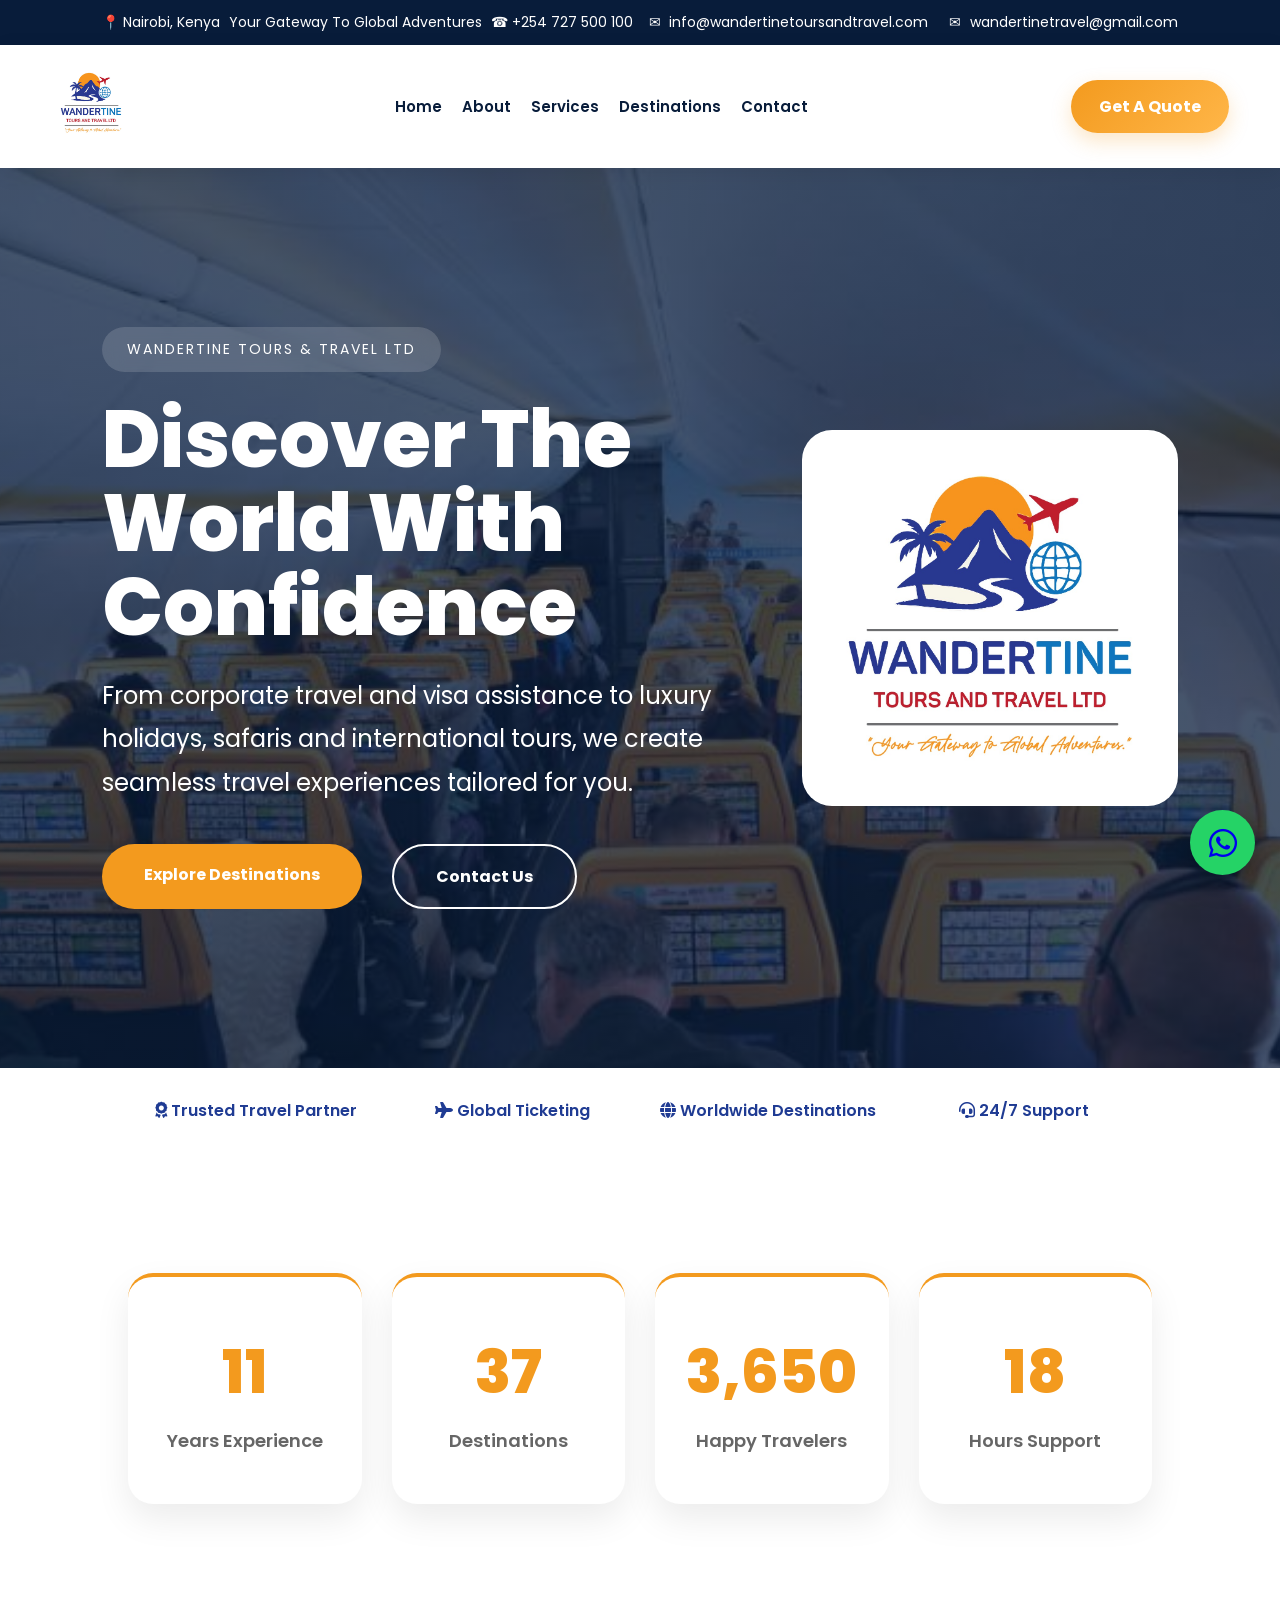
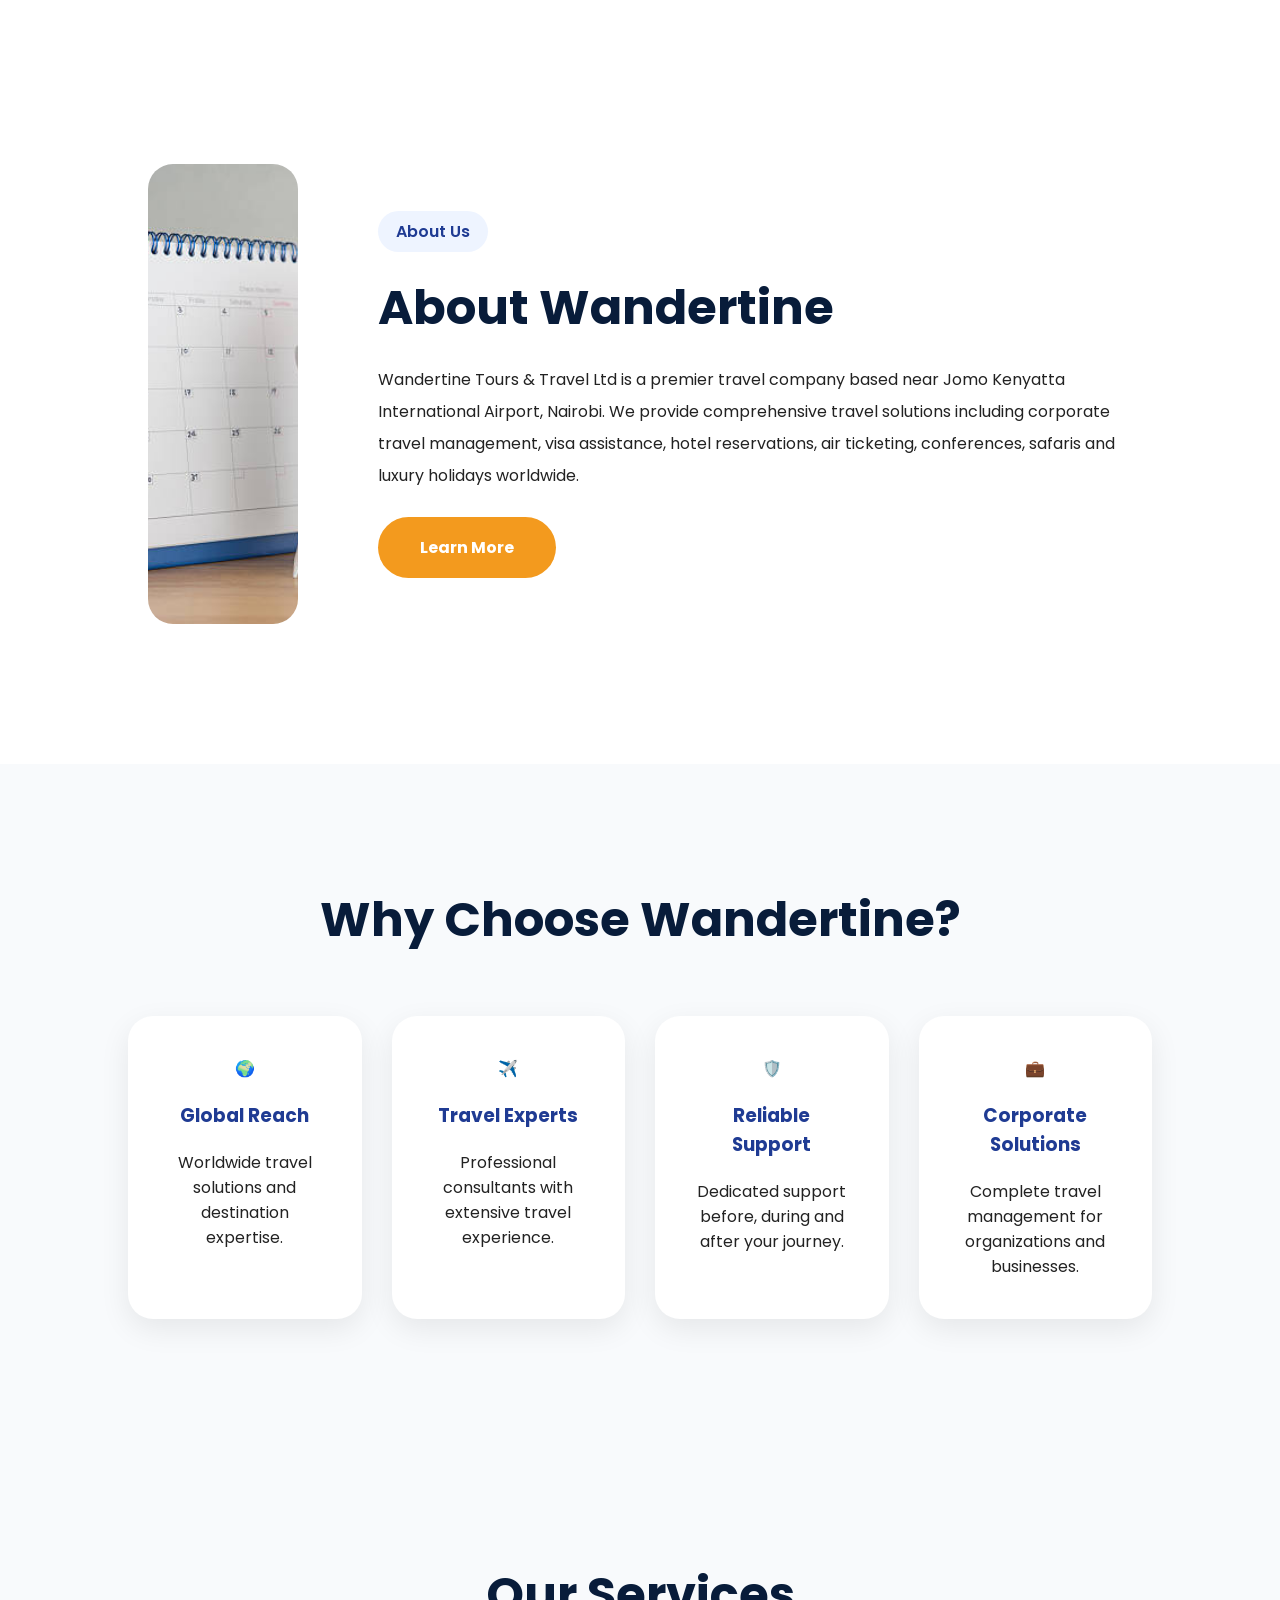
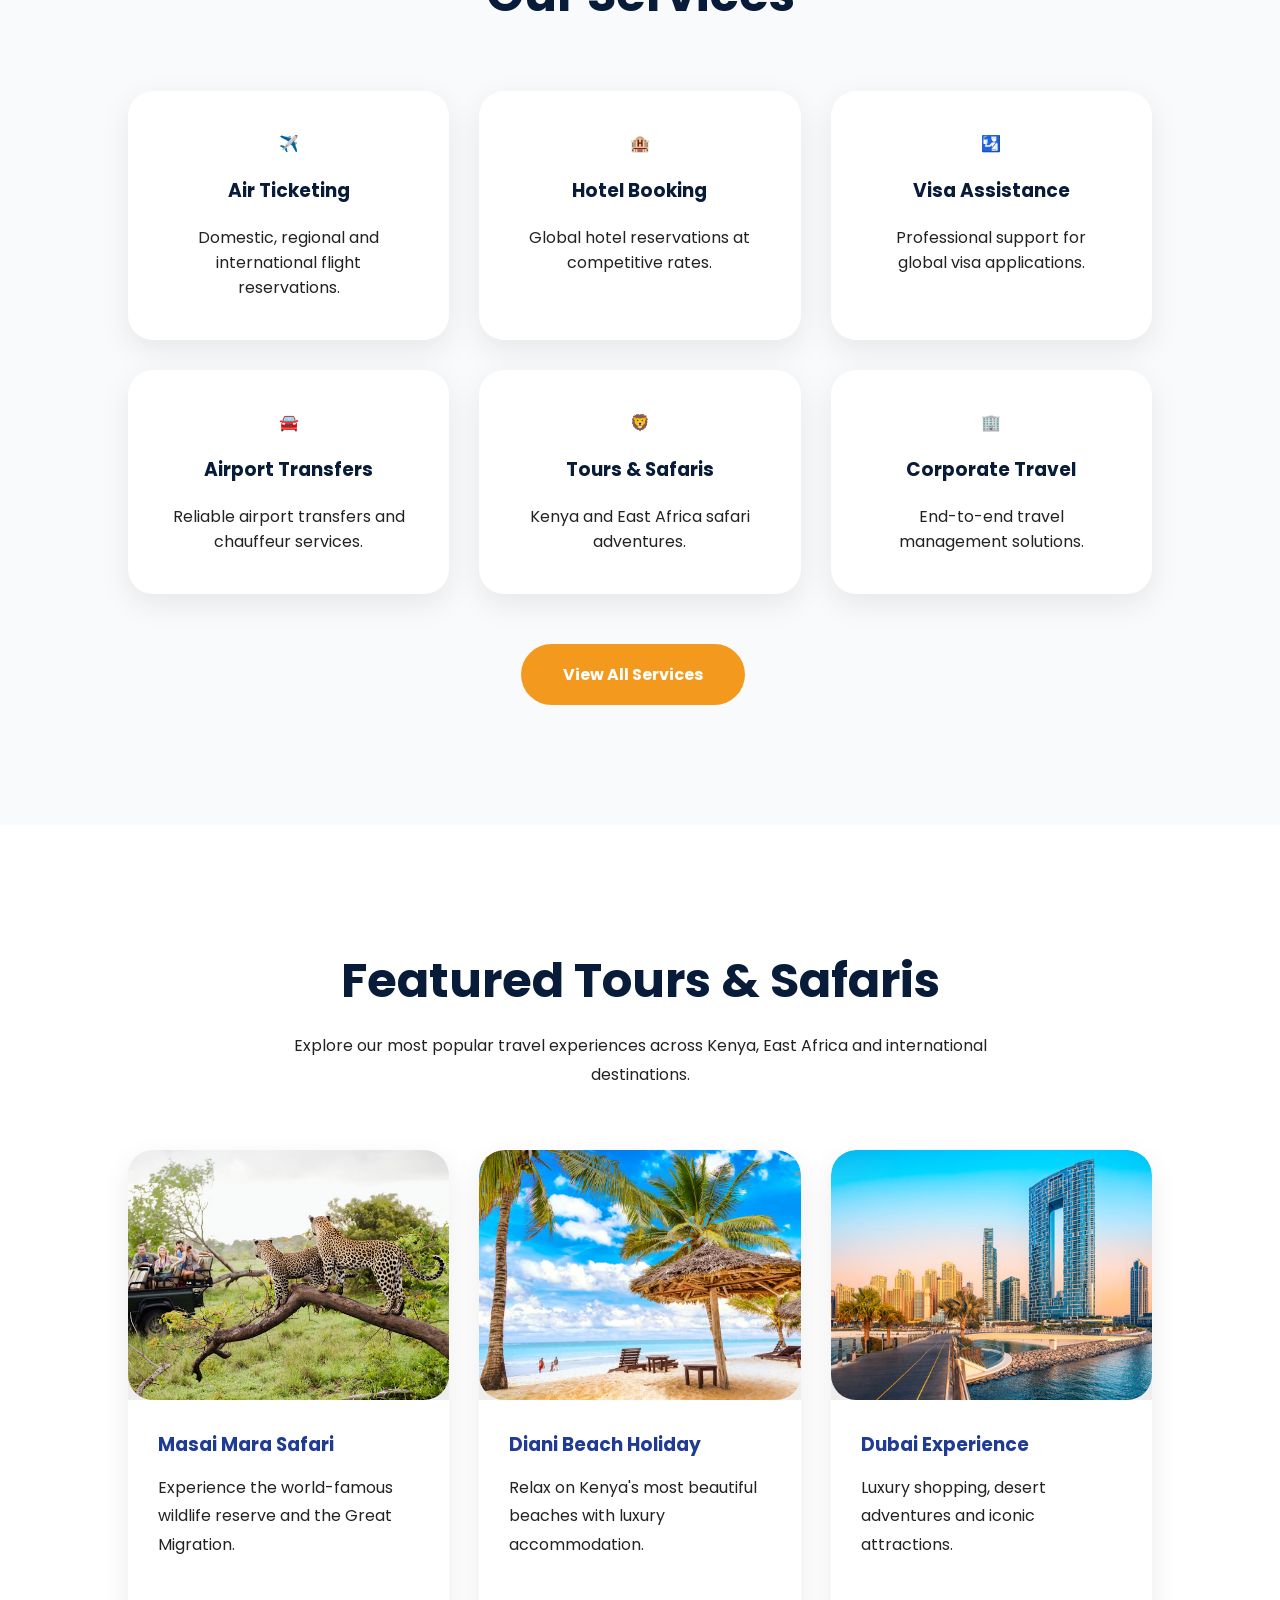
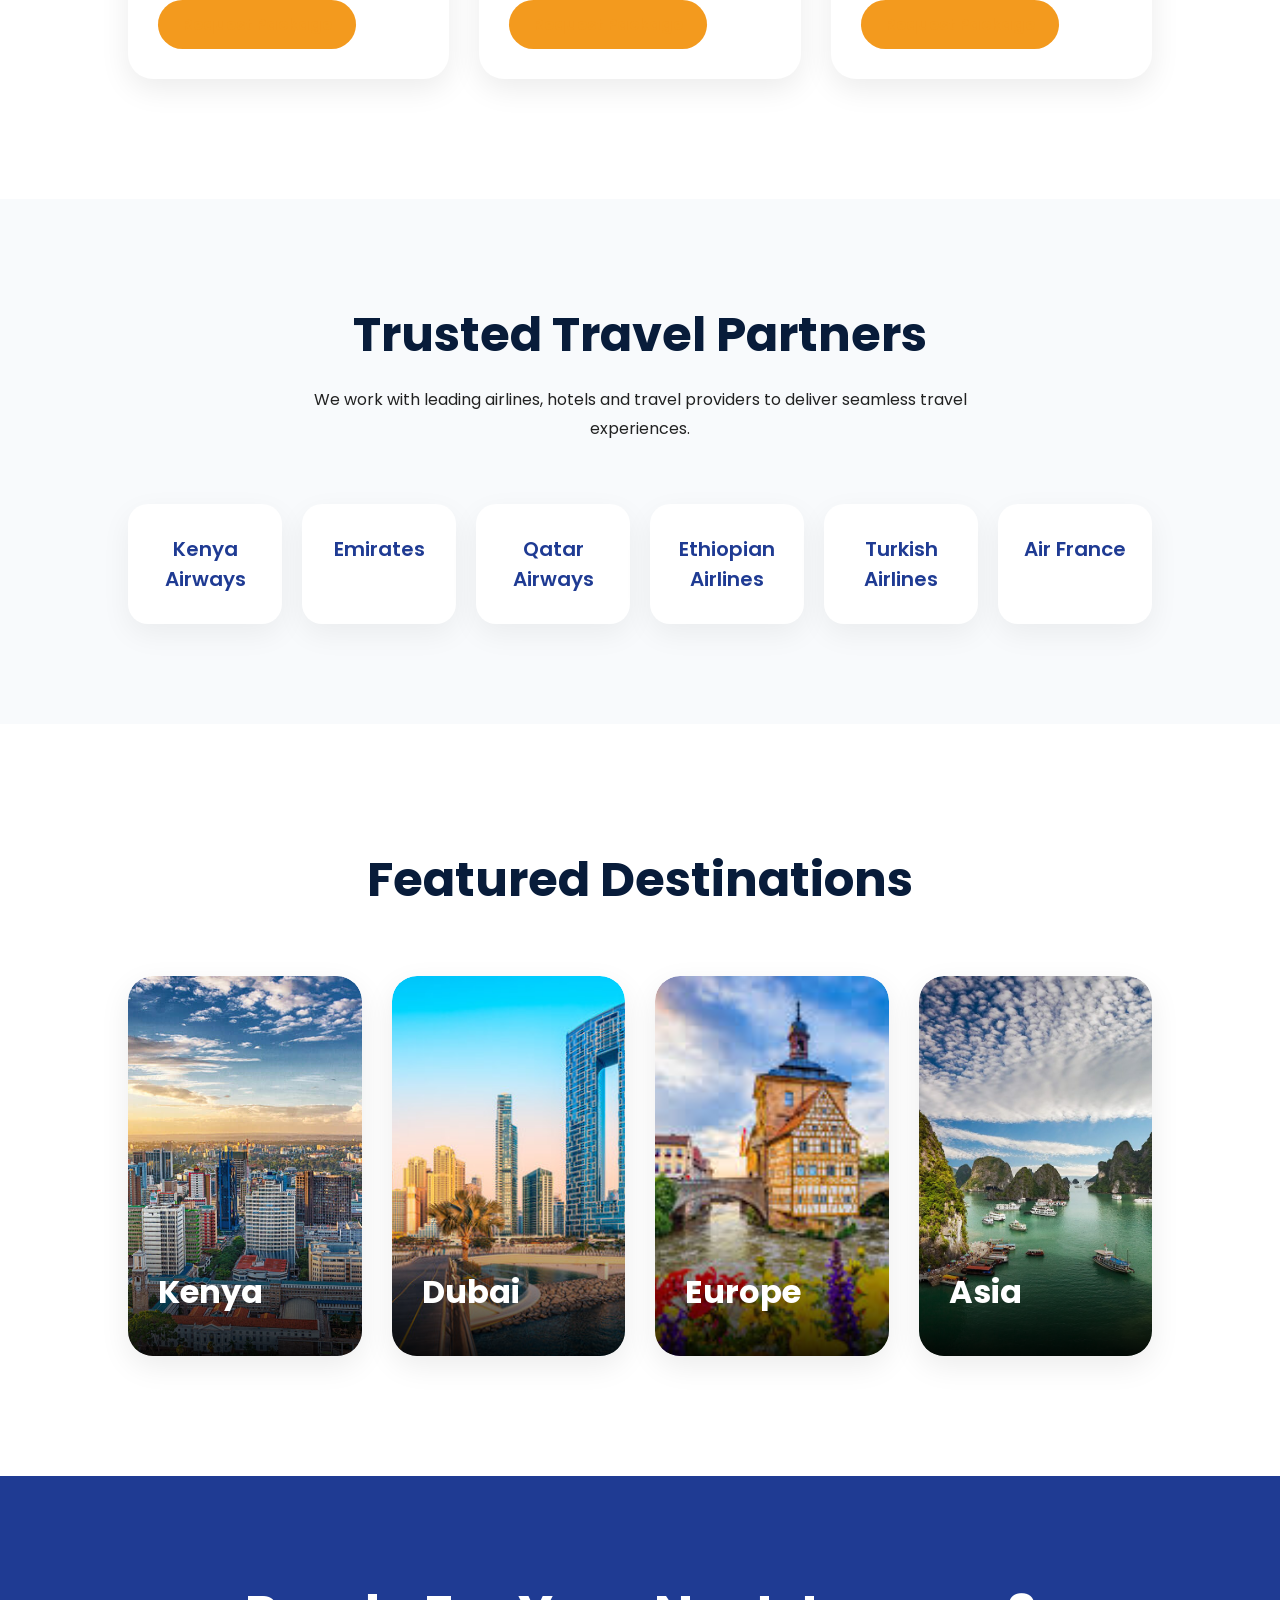
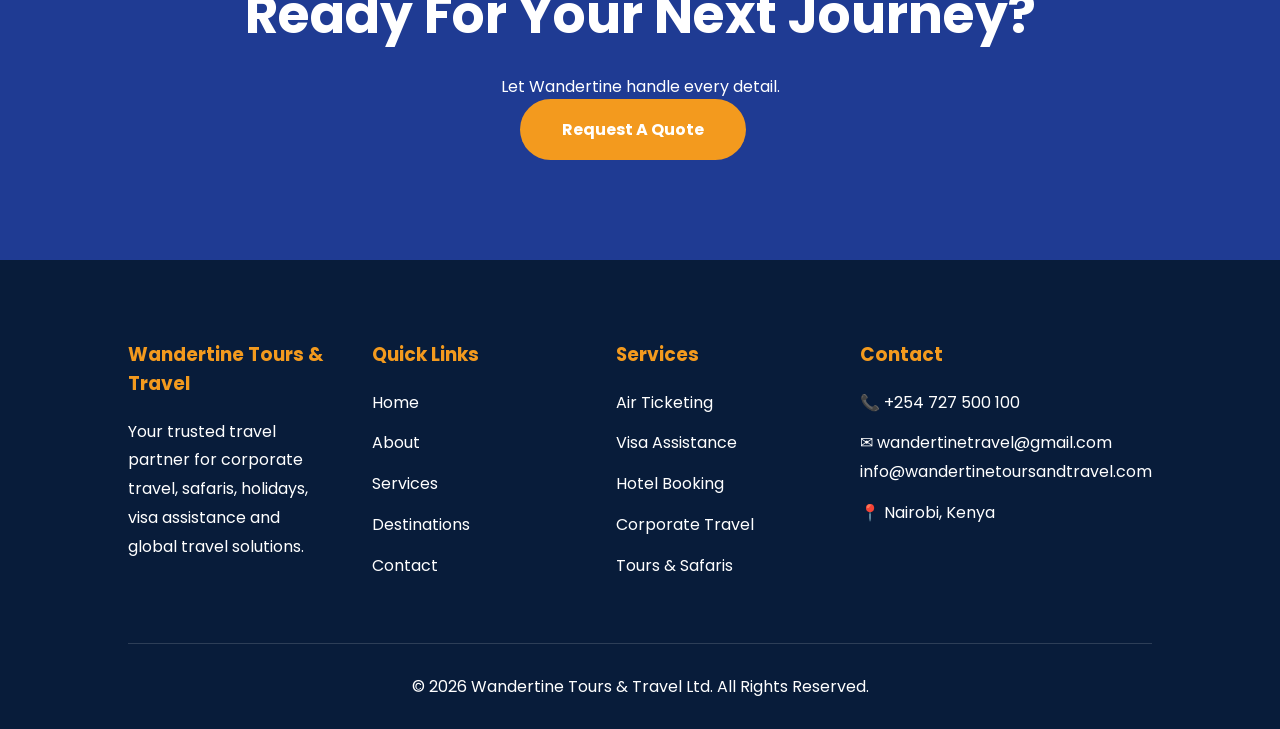
==== index.html @ e0d9128d "index.html" ====
<!DOCTYPE html>
<html lang="en">

<head>

<link rel="stylesheet"
href="https://cdnjs.cloudflare.com/ajax/libs/font-awesome/6.5.1/css/all.min.css">

<meta charset="UTF-8">
<meta name="viewport" content="width=device-width, initial-scale=1.0">

<title>Wandertine Tours & Travel Ltd</title>

<link rel="stylesheet" href="style.css">

<link href="https://fonts.googleapis.com/css2?family=Poppins:wght@300;400;500;600;700;800&display=swap" rel="stylesheet">

</head>

<body>

<!-- TOP BAR -->

<div class="topbar">

    <div class="top-left">
        📍 Nairobi, Kenya
    </div>

    <div class="top-center">
        Your Gateway To Global Adventures
    </div>

   <div>

☎
<a href="tel:+254727500100">
+254 727 500 100
</a>

&nbsp;&nbsp;

✉
</div>
  <a href="mailto:info@wandertinetoursandtravel.com">
    info@wandertinetoursandtravel.com
</a>
	   
&nbsp;&nbsp;
✉
<a href="mailto:wandertinetravel@gmail.com">
wandertinetravel@gmail.com
</a>

</div>

</div>

<!-- HEADER -->

<header class="header">

    <div class="logo">
        <img src="logo.png" alt="Wandertine Logo">
    </div>

  <nav>

<div class="menu-toggle" onclick="toggleMenu()">
☰
</div>

<ul id="mobileMenu">

<li><a href="index.html">Home</a></li>
<li><a href="about.html">About</a></li>
<li><a href="services.html">Services</a></li>
<li><a href="destinations.html">Destinations</a></li>
<li><a href="contact.html">Contact</a></li>

</ul>

</nav>

  <a href="contact.html" class="quote-btn">
Get A Quote
</a>

</header>

<!-- HERO -->

<section class="hero">

    <div class="hero-content">

        <span class="hero-tag">
            WANDERTINE TOURS & TRAVEL LTD
        </span>
<h1>
Discover The World With Confidence
</h1>

<p>
From corporate travel and visa assistance
to luxury holidays, safaris and international tours,
we create seamless travel experiences tailored for you.
</p>

        <div class="hero-buttons">

          <a href="destinations.html" class="btn-primary">
Explore Destinations
</a>

<a href="contact.html" class="btn-secondary">
Contact Us
</a>

        </div>

    </div>

    <div class="hero-image">
          <img src="logo.png" alt="Wandertine Logo">
    </div>

</section>

<!-- TRUST BAR -->

<section class="trust">
<div><i class="fas fa-award"></i> Trusted Travel Partner</div>
<div><i class="fas fa-plane"></i> Global Ticketing</div>
<div><i class="fas fa-globe"></i> Worldwide Destinations</div>
<div><i class="fas fa-headset"></i> 24/7 Support</div>

</section>
<section class="stats">
    <div class="stat-box">
        <h2 class="counter" data-target="15">0</h2>
        <p>Years Experience</p>
    </div>

    <div class="stat-box">
        <h2 class="counter" data-target="50">0</h2>
        <p>Destinations</p>
    </div>

    <div class="stat-box">
        <h2 class="counter" data-target="5000">0</h2>
        <p>Happy Travelers</p>
    </div>

    <div class="stat-box">
        <h2 class="counter" data-target="24">0</h2>
        <p>Hours Support</p>
    </div>
</section>

<!-- ABOUT -->

<section class="about">
    <div class="about-image">
        <img src="about-2.png" alt="hero">
    </div>

    <div class="about-content">
<span class="section-tag">
About Us
</span>
        <h2>About Wandertine</h2>

        <p>

            Wandertine Tours & Travel Ltd is a premier travel company based near Jomo Kenyatta International Airport, Nairobi.

            We provide comprehensive travel solutions including corporate travel management, visa assistance, hotel reservations, air ticketing, conferences, safaris and luxury holidays worldwide.

        </p>

        <a href="about.html" class="btn-primary">
            Learn More
        </a>

    </div>

</section>
<section class="why-us">

<h2>Why Choose Wandertine?</h2>

<div class="why-grid">

<div class="why-card">

🌍

<h3>Global Reach</h3>

<p>
Worldwide travel solutions and destination expertise.
</p>

</div>

<div class="why-card">

✈️

<h3>Travel Experts</h3>

<p>
Professional consultants with extensive travel experience.
</p>

</div>

<div class="why-card">

🛡️

<h3>Reliable Support</h3>

<p>
Dedicated support before, during and after your journey.
</p>

</div>

<div class="why-card">

💼

<h3>Corporate Solutions</h3>

<p>
Complete travel management for organizations and businesses.
</p>

</div>

</div>

</section>

<!-- SERVICES -->

<section class="services">

    <h2>Our Services</h2>

    <div class="service-grid">

        <div class="service-card">
            ✈️
            <h3>Air Ticketing</h3>
            <p>Domestic, regional and international flight reservations.</p>
        </div>

        <div class="service-card">
            🏨
            <h3>Hotel Booking</h3>
            <p>Global hotel reservations at competitive rates.</p>
        </div>

        <div class="service-card">
            🛂
            <h3>Visa Assistance</h3>
            <p>Professional support for global visa applications.</p>
        </div>

        <div class="service-card">
            🚘
            <h3>Airport Transfers</h3>
            <p>Reliable airport transfers and chauffeur services.</p>
        </div>

        <div class="service-card">
            🦁
            <h3>Tours & Safaris</h3>
            <p>Kenya and East Africa safari adventures.</p>
        </div>

        <div class="service-card">
            🏢
            <h3>Corporate Travel</h3>
            <p>End-to-end travel management solutions.</p>
        </div>
    </div>
	<div class="services-btn">
        <a href="services.html" class="btn-primary">
            View All Services
        </a>
    </div>

</section>

<section class="featured-tours">

    <div class="section-title">

        <h2>Featured Tours & Safaris</h2>

        <p>
            Explore our most popular travel experiences across Kenya,
            East Africa and international destinations.
        </p>

    </div>

    <div class="tour-grid">

        <div class="tour-card">

            <div class="tour-image">
                <img src="safari.png" alt="hero">
            </div>

            <div class="tour-content">

                <h3>Masai Mara Safari</h3>

                <p>
                    Experience the world-famous wildlife reserve and the Great Migration.
                </p>

                <a href="contact.html" class="tour-btn">
Request Package
</a>

            </div>

        </div>

        <div class="tour-card">

            <div class="tour-image">
               <img src="diani-1.png" alt="hero">
            </div>

            <div class="tour-content">

                <h3>Diani Beach Holiday</h3>

                <p>
                    Relax on Kenya's most beautiful beaches with luxury accommodation.
                </p>

                <a href="contact.html" class="tour-btn">
Request Package
</a>

            </div>

        </div>

        <div class="tour-card">

            <div class="tour-image">
               <img src="dubai.png" alt="hero"> 
            </div>

            <div class="tour-content">

                <h3>Dubai Experience</h3>

                <p>
                    Luxury shopping, desert adventures and iconic attractions.
                </p>

                <a href="contact.html" class="tour-btn">
Request Package
</a>

            </div>

        </div>

    </div>

</section>

<section class="partners">

    <div class="section-title">

        <h2>Trusted Travel Partners</h2>

        <p>
            We work with leading airlines, hotels and travel providers
            to deliver seamless travel experiences.
        </p>

    </div>
    <div class="partners-grid">
        <div class="partner-box">Kenya Airways</div>
        <div class="partner-box">Emirates</div>
        <div class="partner-box">Qatar Airways</div>
        <div class="partner-box">Ethiopian Airlines</div>
        <div class="partner-box">Turkish Airlines</div>
        <div class="partner-box">Air France</div>
    </div>
</section>

<!-- DESTINATIONS -->

<section class="destinations">

    <h2>Featured Destinations</h2>
<div class="destination-grid">
   <div class="destination-card"
	onclick="window.location.href='destinations.html'">
        <img src="kenya-1.png" alt="Kenya">
        <div class="destination-overlay">
            <h3>Kenya</h3>
        </div>
    </div>

   
	<div class="destination-card"
	onclick="window.location.href='destinations.html'">
        <img src="dubai.png" alt="Dubai">
        <div class="destination-overlay">
            <h3>Dubai</h3>
        </div>
    </div>

   
	<div class="destination-card"
	onclick="window.location.href='destinations.html'">
        <img src="europe.png" alt="Europe">
        <div class="destination-overlay">
            <h3>Europe</h3>
        </div>
    </div>


	<div class="destination-card"
	onclick="window.location.href='destinations.html'">
        <img src="asia.jpg" alt="Asia">
        <div class="destination-overlay">
            <h3>Asia</h3>
        </div>
    </div>
</div>
</section>

<!-- CTA -->

<section class="cta">

    <h2>
        Ready For Your Next Journey?
    </h2>

    <p>
        Let Wandertine handle every detail.
    </p>

  <a href="contact.html" class="btn-primary">
Request A Quote
</a>

</section>

<!-- FOOTER -->

<footer class="footer">

<div class="footer-grid">

<div>

<h3>Wandertine Tours & Travel</h3>

<p>

Your trusted travel partner for corporate travel,
safaris, holidays, visa assistance and global travel solutions.

</p>

</div>

<div>

<h3>Quick Links</h3>

<p><a href="index.html">Home</a></p>
<p><a href="about.html">About</a></p>
<p><a href="services.html">Services</a></p>
<p><a href="destinations.html">Destinations</a></p>
<p><a href="contact.html">Contact</a></p>

</div>

<div>

<h3>Services</h3>

<p>Air Ticketing</p>
<p>Visa Assistance</p>
<p>Hotel Booking</p>
<p>Corporate Travel</p>
<p>Tours & Safaris</p>

</div>

<div>

<h3>Contact</h3>

<p> <a href="tel:+254727500100">
📞 +254 727 500 100
</a></p>

<p>
✉
<a href="mailto:wandertinetravel@gmail.com">
wandertinetravel@gmail.com
</a>

  <a href="mailto:info@wandertinetoursandtravel.com">
    info@wandertinetoursandtravel.com
</a>	
</p>

<p>📍 Nairobi, Kenya</p>

</div>

</div>

<div class="footer-bottom">

© 2026 Wandertine Tours & Travel Ltd. All Rights Reserved.

</div>

</footer>

<a
href="https://wa.me/254727500100?text=Hello%20Wandertine%20Travel,%20I%20would%20like%20assistance%20with%20my%20travel%20plans."
class="whatsapp-float"
target="_blank">

<i class="fab fa-whatsapp"></i>

</a>

<script>

function toggleMenu() {

document
.getElementById("mobileMenu")
.classList.toggle("active");

}

</script>



<script>

const counters = document.querySelectorAll('.counter');

const observer = new IntersectionObserver(entries => {

entries.forEach(entry => {

if(entry.isIntersecting){

const counter = entry.target;

const target = +counter.dataset.target;

let count = 0;

const speed = target / 100;

const update = () => {

count += speed;

if(count < target){

counter.innerText = Math.ceil(count).toLocaleString();

requestAnimationFrame(update);

}else{

counter.innerText = target.toLocaleString();

}

};

update();

observer.unobserve(counter);

}

});

});

counters.forEach(counter => {

observer.observe(counter);

});


</script>

</body>

</html>
---- style.css ----
:root{

--primary:#1f3b93;
--secondary:#1d75bc;
--gold:#f39a1e;
--red:#c5162d;
--white:#ffffff;
--light:#f8fafc;
--dark:#081c3a;

}

*{
margin:0;
padding:0;
box-sizing:border-box;
font-family:'Poppins',sans-serif;
}

body{
background:#fff;
color:#222;
overflow-x:hidden;
}

html{
scroll-behavior:smooth;
}

/* =========================
TOP BAR
========================= */

.topbar{

background:var(--dark);
color:white;

display:flex;
justify-content:space-between;
align-items:center;

padding:12px 8%;

font-size:14px;

}

/* =========================
HEADER
========================= */

.header{
background:white;
position:sticky;
top:0;
z-index:1000;
display:flex;
justify-content:space-between;
align-items:center;
padding:18px 4%;
box-shadow:0 5px 20px rgba(0,0,0,.08);
}

.logo img{
height:80px;
}

.header ul{
display:flex;
align-items:center;
gap:20px;
justify-content:center;
list-style:none;
flex-wrap:nowrap;
}

.header ul li a{
white-space:nowrap;
text-decoration:none;
color:var(--dark);
font-weight:600;
font-size:15px;
position:relative;
transition:.3s;
}

.header ul li a:hover::after{
width:100%;
}

.header ul li a:hover{
color:var(--gold);
}


.header nav{
flex:1;
display:flex;
justify-content:center;
}

.header ul li{
white-space:nowrap;
}

.header ul li a::after{
content:'';
position:absolute;
left:0;
bottom:-6px;
width:0;
height:2px;
background:var(--gold);
transition:.3s;
}

.header ul li a:hover::after{
width:100%;
}

.quote-btn{
white-space:nowrap;
}

.quote-btn{
background:linear-gradient(
135deg,
var(--gold),
#ffb648
);
padding:14px 28px;
border-radius:50px;
text-decoration:none;
font-weight:700;
color:white;
white-space:nowrap;
box-shadow:0 8px 20px rgba(243,154,30,.25);
transition:.3s;
}

.quote-btn:hover{
transform:translateY(-3px);
}

.hero-image img,
.about-image img,
.destination-card img,

.tour-card img{
width:100%;
height:100%;
object-fit:cover;
display:block;
border-radius:25px;
}

/* =========================
HERO
========================= */

.hero{
min-height:100vh;
display:flex;
justify-content:space-between;
align-items:center;
padding:120px 8%;
background:
linear-gradient(
rgba(8,28,58,.75),
rgba(8,28,58,.75)
),
url("hero.png");
background-size:cover;
background-position:center;
color:white;
position:relative;
overflow:hidden;
}

.hero-content{
max-width:700px;
z-index:2;
}

.hero-buttons{
display:flex;
gap:15px;
flex-wrap:wrap;
}

.hero-tag{
display:inline-block;
background:rgba(255,255,255,.15);
backdrop-filter:blur(10px);
padding:12px 25px;
border-radius:50px;
margin-bottom:25px;
font-size:14px;
letter-spacing:2px;
text-transform:uppercase;
}

.hero h1{
font-size:80px;
line-height:1.05;
margin-bottom:25px;
font-weight:800;
}

.hero p{
font-size:24px;
line-height:1.8;
margin-bottom:40px;
max-width:650px;
}

.hero-image{
width:45%;
z-index:2;
}

.hero-image img{
width:100%;
height:100%;
object-fit:cover;
border-radius:30px;
animation:float 5s ease-in-out infinite;
}

@keyframes float{
0%{transform:translateY(0);}
50%{transform:translateY(-15px);}
100%{transform:translateY(0);}
}

.btn-primary{
display:inline-block;
padding:18px 42px;
background:var(--gold);
color:white;
text-decoration:none;
border-radius:50px;
font-weight:700;
transition:.4s;
margin-right:15px;
}

.btn-primary:hover{
transform:translateY(-5px);
box-shadow:0 15px 30px rgba(243,154,30,.35);
}

.btn-secondary{
display:inline-block;
padding:18px 42px;
border:2px solid white;
color:white;
text-decoration:none;
border-radius:50px;
font-weight:700;
transition:.4s;
}

.btn-secondary:hover{
background:white;
color:var(--dark);
}
.tour-btn{
display:inline-block;
margin-top:20px;
padding:12px 24px;
background:var(--gold);
color:white;
text-decoration:none;
border-radius:50px;
font-weight:600;
}

.partner-box{
background:white;
padding:40px;
border-radius:20px;
font-size:20px;
font-weight:700;
color:var(--primary);
}

/* =========================
ABOUT
========================= */

.about{
display:flex;
align-items:center;
gap:60px;
padding:120px 10%;
}

.about-image{
width:500px;
height:500px;
border-radius:30px;
display:flex;
justify-content:center;
align-items:center;
text-align:center;
padding:20px;
}

.about-content h2{
font-size:48px;
margin-bottom:20px;
color:var(--dark);
}

.about-content p{
line-height:2;
margin-bottom:25px;
}

.about-intro{
display:flex;
align-items:center;
gap:80px;
padding:120px 10%;
}

.about-intro-image{
flex:1;
height:550px;
border-radius:30px;
overflow:hidden;
border:none;
display:flex;
justify-content:center;
align-items:center;
}

.about-intro-image img,
.about-page-image img{
width:100%;
height:100%;
object-fit:cover;
display:block;
border-radius:30px;
}

.about-intro-content{
flex:1;
}

.section-tag{
display:inline-block;
padding:8px 18px;
background:#eef4ff;
color:var(--primary);
border-radius:50px;
font-weight:600;
margin-bottom:20px;
}

.about-intro-content h2{
font-size:52px;
line-height:1.2;
margin-bottom:25px;
color:var(--dark);
}

.about-intro-content p{
line-height:2;
margin-bottom:20px;
font-size:17px;
}

.about-stats{
display:grid;
grid-template-columns:repeat(4,1fr);
background:var(--primary);
color:white;
padding:80px 10%;
text-align:center;
}

.about-stats h2{
font-size:60px;
color:var(--gold);
margin-bottom:10px;
}

/* =========================
SERVICES
========================= */

.services{
padding:120px 10%;
background:var(--light);
}

.services-btn{
text-align:center;
margin-top:50px;
}

.services h2{
text-align:center;
font-size:48px;
margin-bottom:60px;
color:var(--dark);
}

.service-grid{
display:grid;
grid-template-columns:repeat(3,1fr);
gap:30px;
}

.service-card{
background:white;
padding:40px;
border-radius:25px;
box-shadow:0 10px 30px rgba(0,0,0,.08);
text-align:center;
transition:.3s;
}

.service-card:hover{
transform:translateY(-10px);
}

.service-card h3{
margin:20px 0;
color:var(--dark);
}

.service-row.reverse .service-image{
order:2;
}

.service-row.reverse .service-content{
order:1;
}


.service-image{
flex:1;
height:450px;
overflow:hidden;
border-radius:30px;
box-shadow:0 15px 40px rgba(0,0,0,.12);
}

.service-image img{
width:100%;
height:100%;
object-fit:cover;
}

.service-content{
flex:1;
}

.service-content h2{
font-size:42px;
margin-bottom:25px;
color:var(--primary);
}

.service-content p{
line-height:2;
font-size:18px;
margin-bottom:25px;
}

.feature-list{
display:grid;
grid-template-columns:repeat(2,1fr);
gap:15px;
margin-top:25px;
}

.feature-item{
background:#f8fafc;
padding:15px;
border-radius:12px;
font-weight:500;
box-shadow:0 5px 15px rgba(0,0,0,.05);
transition:.3s;
}

.feature-item:hover{
transform:translateY(-3px);
}

/* =========================
DESTINATIONS
========================= */

.destinations{
padding:120px 10%;
}

.destinations h2{
text-align:center;
font-size:48px;
margin-bottom:60px;
color:var(--dark);
}

.destination-grid{
display:grid;
grid-template-columns:repeat(4,1fr);
gap:30px;
}

.destination-card{
height:380px;
background:white;
border-radius:25px;
box-shadow:0 10px 30px rgba(0,0,0,.08);
display:flex;
justify-content:center;
align-items:center;
flex-direction:column;
transition:.4s;
position:relative;
overflow:hidden;
cursor:pointer;
}

.destination-card:hover{
transform:translateY(-10px);
}

.destination-card h3{
margin-top:20px;
font-size:28px;
color:var(--primary);
}

.destination-card img{
width:100%;
height:100%;
object-fit:cover;
transition:.6s;
}

.destination-overlay{
position:absolute;
bottom:0;
left:0;
width:100%;
padding:30px;
background:linear-gradient(
transparent,
rgba(0,0,0,.85)
);
}

.destination-overlay h3{
color:white;
font-size:32px;
margin-bottom:10px;
}

.destination-overlay a{
display:inline-block;
color:white;
text-decoration:none;
font-weight:600;
}

.destination-tags{
display:flex;
gap:12px;
flex-wrap:wrap;
margin:20px 0 30px;
}

.destination-tags span{
background:#eef4ff;
padding:10px 18px;
border-radius:50px;
color:var(--primary);
font-weight:600;
}

/* =========================
CTA
========================= */

.cta{

background:var(--primary);

color:white;

text-align:center;

padding:100px 10%;

}

.cta h2{

font-size:52px;

margin-bottom:20px;

}

/* =========================
FOOTER
========================= */

.footer{
background:#081c3a;
color:white;
padding:80px 10% 30px;
}

.footer-grid{
display:grid;
grid-template-columns:repeat(4,1fr);
gap:40px;
}

.footer h3{
margin-bottom:20px;
color:var(--gold);
}

.footer p{
margin-bottom:12px;
line-height:1.8;
}

.footer-bottom{
margin-top:50px;
padding-top:30px;
border-top:1px solid rgba(255,255,255,.15);
text-align:center;
}

.footer a{
color:white;
text-decoration:none;
}

.footer a:hover{
color:var(--gold);
}

/* =========================
MOBILE
========================= */

@media(max-width:991px){
	
	.stats,
.why-grid{
grid-template-columns:1fr;
}

.tour-grid{
grid-template-columns:1fr;
}

.partners-grid{
grid-template-columns:repeat(2,1fr);
}

.footer-grid{
grid-template-columns:1fr;
text-align:center;
}

.topbar{
display:none;
}

.header{
flex-direction:column;
gap:20px;
}

.hero{
flex-direction:column;
text-align:center;
}

.hero h1{
font-size:48px;
}

.hero-image{
width:100%;
max-width:500px;
height:400px;
margin-top:40px;
}

.about{
flex-direction:column;
}

.about-image{
width:550px;
height:auto;
overflow:hidden;
border-radius:30px;
}

.about-image img{
width:100%;
height:auto%;
object-fit:cover;
object-position:center;
}
.service-grid{
grid-template-columns:1fr;
}

.destination-grid{
grid-template-columns:1fr;
}
}

.stats{
display:grid;
grid-template-columns:repeat(4,1fr);
gap:30px;
padding:120px 10%;
background:white;
}

.stat-box{
border-top:4px solid var(--gold);
text-align:center;
padding:50px 30px;
border-radius:25px;
background:white;
box-shadow:0 15px 35px rgba(0,0,0,.08);
transition:.4s;
}

.stat-box:hover{
transform:translateY(-10px);
}

.stat-box h2{
font-size:60px;
font-weight:800;
color:var(--gold);
margin-bottom:10px;
}

.stat-box p{
font-size:18px;
font-weight:600;
color:#666;
}

.why-us{
padding:120px 10%;
background:#f8fafc;
}

.why-us h2{
text-align:center;
font-size:48px;
margin-bottom:60px;
color:var(--dark);
}

.why-grid{
display:grid;
grid-template-columns:repeat(4,1fr);
gap:30px;
}

.why-card{
background:white;
padding:40px;
border-radius:25px;
text-align:center;
box-shadow:0 10px 30px rgba(0,0,0,.08);
transition:.4s;
}

.why-card:hover{
transform:translateY(-10px);
}

.why-card h3{
margin:20px 0;
color:var(--primary);
}

.trust{
display:grid;
grid-template-columns:repeat(4,1fr);
padding:30px 10%;
background:white;
text-align:center;
box-shadow:0 5px 20px rgba(0,0,0,.05);
}

.trust div{
font-weight:600;
color:var(--primary);
}

.featured-tours{
padding:120px 10%;
background:white;
}

.section-title{
text-align:center;
margin-bottom:60px;
}

.section-title h2{
font-size:48px;
color:var(--dark);
margin-bottom:15px;
}

.section-title p{
max-width:700px;
margin:auto;
line-height:1.8;
}

.tour-grid{
display:grid;
grid-template-columns:repeat(3,1fr);
gap:30px;
}

.tour-card{
background:white;
border-radius:25px;
overflow:hidden;
box-shadow:0 10px 30px rgba(0,0,0,.08);
transition:.4s;
}

.tour-card:hover{
transform:translateY(-10px);
}

.tour-image{
height:250px;
background:#eee;
display:flex;
justify-content:center;
align-items:center;
}

.tour-content{
padding:30px;
}

.tour-content h3{
margin-bottom:15px;
color:var(--primary);
}

.tour-content p{
margin-bottom:20px;
line-height:1.8;
}

.tour-content a{
color:var(--gold);
font-weight:700;
text-decoration:none;
}

.partners{
padding:100px 10%;
background:var(--light);
}

.partners-grid{
display:grid;
grid-template-columns:repeat(6,1fr);
gap:20px;
margin-top:50px;
}

.partner-box{
background:white;
padding:30px 20px;
text-align:center;
border-radius:20px;
font-weight:600;
box-shadow:0 10px 30px rgba(0,0,0,.06);
transition:.3s;
}

.partner-box:hover{
transform:translateY(-5px);
}

/* ==================================
ABOUT PAGE
================================== */
.page-hero{
padding:120px 10%;
background:
linear-gradient(
135deg,
#081c3a,
#10396e
);
color:white;
text-align:center;
}

.page-hero h1{
font-size:64px;
margin-bottom:20px;
}

.page-hero p{
font-size:22px;
max-width:800px;
margin:auto;
}

.about-page{
display:flex;
gap:60px;
align-items:center;
padding:120px 10%;
}

.about-page-image{

width:500px;
height:500px;
overflow:hidden;
box-shadow:0 15px 40px rgba(0,0,0,.1);
border-radius:30px;
display:flex;
justify-content:center;
align-items:center;
}
.about-page-image img{
    width:100%;
    height:100%;
    object-fit:cover;
    object-position:center;
}

.about-page-content{
flex:1;
}

.about-page-content h2{
font-size:48px;
margin-bottom:25px;
color:var(--dark);
}

.about-page-content p{
line-height:2;
margin-bottom:20px;
}

.mission-vision{
display:grid;
grid-template-columns:repeat(2,1fr);
gap:30px;
padding:0 10% 120px;
}

.mv-card{
background:white;
padding:60px;
border-radius:30px;
box-shadow:0 15px 40px rgba(0,0,0,.08);
transition:.4s;
}

.mv-card:hover{
transform:translateY(-10px);
}

.mv-card h3{
font-size:32px;
margin-bottom:20px;
color:var(--primary);
}

.leadership{
padding:120px 10%;
text-align:center;
}

.leadership h2{
font-size:48px;
margin-bottom:20px;
}

.leadership p{
max-width:800px;
margin:auto auto 50px;
line-height:2;
}

.leadership-image{
height:450px;
border-radius:30px;
overflow:hidden;
box-shadow:0 15px 40px rgba(0,0,0,.1);
display:flex;
justify-content:center;
align-items:center;
}

.values{
padding:120px 10%;
background:var(--light);
text-align:center;
}

.values h2{
font-size:48px;
margin-bottom:60px;
}

.values-grid{
display:grid;
grid-template-columns:repeat(auto-fit,minmax(250px,1fr));
gap:30px;
}

.value-card{
background:white;
padding:40px;
border-radius:25px;
box-shadow:0 10px 30px rgba(0,0,0,.08);
}

@media(max-width:991px){
	
.about-page{
flex-direction:column;
}

.about-page-image{
width:100%;
height:350px;
}

.mission-vision{
grid-template-columns:1fr;
}

.values-grid{
grid-template-columns:1fr;
}
}

/* =========================
SERVICES PAGE
========================= */

.services-page{
padding:120px 10%;
background:white;
}

.service-row{
display:grid;
grid-template-columns:400px 1fr;
gap:50px;
align-items:center;
margin-bottom:80px;
padding-bottom:80px;
border-bottom:1px solid #eee;
}

.service-image{
height:280px;
overflow:hidden;
box-shadow:0 15px 40px rgba(0,0,0,.1);
border-radius:25px;
display:flex;
justify-content:center;
align-items:center;
font-weight:600;
color:#777;
}

.service-content h2{
font-size:38px;
color:var(--primary);
margin-bottom:20px;
}

.service-content p{
line-height:2;
margin-bottom:20px;
}

.service-content ul{
padding-left:20px;
line-height:2;
}

.service-content li{
margin-bottom:8px;
}

@media(max-width:991px){

.service-row{
grid-template-columns:1fr;
}
}

/* =========================
DESTINATIONS PAGE
========================= */

.destinations-page{
padding:120px 10%;
background:white;
}

.destination-section{
margin-bottom:80px;
}

.destination-section h2{
font-size:42px;
color:var(--primary);
margin-bottom:15px;
}

.destination-section p{
margin-bottom:40px;
line-height:1.8;
color:#555;
}

.destination-gallery{
display:grid;
grid-template-columns:repeat(3,1fr);
gap:30px;
}

.destination-box{
height:350px;
border-radius:20px;
position:relative;
overflow:hidden;
background:#f4f4f4;
box-shadow:0 10px 30px rgba(0,0,0,.08);
display:flex;
justify-content:center;
align-items:center;
text-align:center;
font-size:22px;
font-weight:600;
transition:.4s;
}

.destination-box:hover{
transform:translateY(-10px);
}

.destination-box img{
width:100%;
height:100%;
object-fit:cover;
transition:.5s;
}

.destination-box:hover img{
transform:scale(1.08);
}

.destination-info{
padding:30px;
background:white;
}

.destination-info h3{
color:var(--primary);
margin-bottom:10px;
font-size:28px;
}

.destination-info p{
margin:0;
}

@media(max-width:991px){

.destination-gallery{
grid-template-columns:1fr;

}

}

/* =========================
CONTACT PAGE
========================= */

.contact-page{

padding:120px 10%;

background:white;

}

.contact-container{

display:grid;

grid-template-columns:1fr 1fr;

gap:60px;

}

.contact-info{

background:var(--primary);

color:white;

padding:50px;

border-radius:30px;

}

.contact-info h2{

font-size:42px;

margin-bottom:25px;

}

.contact-info p{

line-height:2;

margin-bottom:20px;

}

.contact-form{

background:#fff;

padding:50px;

border-radius:30px;

box-shadow:0 10px 30px rgba(0,0,0,.08);

}

.contact-form h2{

margin-bottom:30px;

color:var(--dark);

}

.contact-form form{

display:flex;

flex-direction:column;

gap:20px;

}

.contact-form input,
.contact-form textarea{

padding:18px;

border:1px solid #ddd;

border-radius:12px;

font-size:16px;

outline:none;

}

.contact-form textarea{

height:180px;

resize:none;

}

.contact-form button{

background:var(--gold);

color:white;

border:none;

padding:18px;

border-radius:50px;

font-size:16px;

font-weight:700;

cursor:pointer;

transition:.3s;

}

.contact-form button:hover{

transform:translateY(-3px);

}

.map-section{

padding:0 10% 120px;

}

.map-box{
height:450px;
border-radius:30px;
overflow:hidden;
box-shadow:0 10px 30px rgba(0,0,0,.08);
}

@media(max-width:991px){

.contact-container{

grid-template-columns:1fr;

}

}

/* =========================
WHATSAPP FLOAT BUTTON
========================= */

.whatsapp-float{

position:fixed;

bottom:25px;
right:25px;

width:65px;
height:65px;

background:#25D366;

border-radius:50%;

display:flex;
justify-content:center;
align-items:center;

font-size:32px;

text-decoration:none;

box-shadow:0 10px 25px rgba(0,0,0,.25);

z-index:9999;

transition:.3s;

}

.whatsapp-float:hover{

transform:scale(1.1);

}

/* =========================
MOBILE MENU
========================= */

.menu-toggle{

display:none;

font-size:32px;

cursor:pointer;

color:var(--primary);

}

@media(max-width:991px){

.header{

flex-wrap:wrap;

}

.menu-toggle{

display:block;

}

.header nav{

width:100%;

}

#mobileMenu{

display:none;

flex-direction:column;

width:100%;

background:white;

padding:20px 0;

margin-top:20px;

text-align:center;

box-shadow:0 5px 20px rgba(0,0,0,.08);

}

#mobileMenu.active{

display:flex;

}

#mobileMenu li{

padding:10px 0;

}

.quote-btn{

margin-top:15px;

}

}

.contact-item{

display:flex;
align-items:flex-start;
gap:20px;

margin-bottom:25px;

padding:20px;

background:white;

border-radius:15px;

box-shadow:0 10px 30px rgba(0,0,0,.08);

}

.contact-item i{

font-size:28px;

color:var(--gold);

margin-top:5px;

}

.contact-item h4{

margin-bottom:5px;

color:var(--primary);

}
.hero-badges{

display:flex;
justify-content:center;
gap:25px;
flex-wrap:wrap;
margin-top:40px;

}

.hero-badges a{
background:rgba(255,255,255,.15);
padding:18px 35px;
border-radius:50px;
color:white;
text-decoration:none;
font-size:20px;
transition:.3s;
}

.hero-badges a:hover{
background:var(--gold);
transform:translateY(-4px);
}

.topbar a,
.footer a,

.contact-info a{
color:inherit;
text-decoration:none;
transition:.3s;
}

.topbar a:hover,
.footer a:hover,

.contact-info a:hover{
color:var(--gold);
}
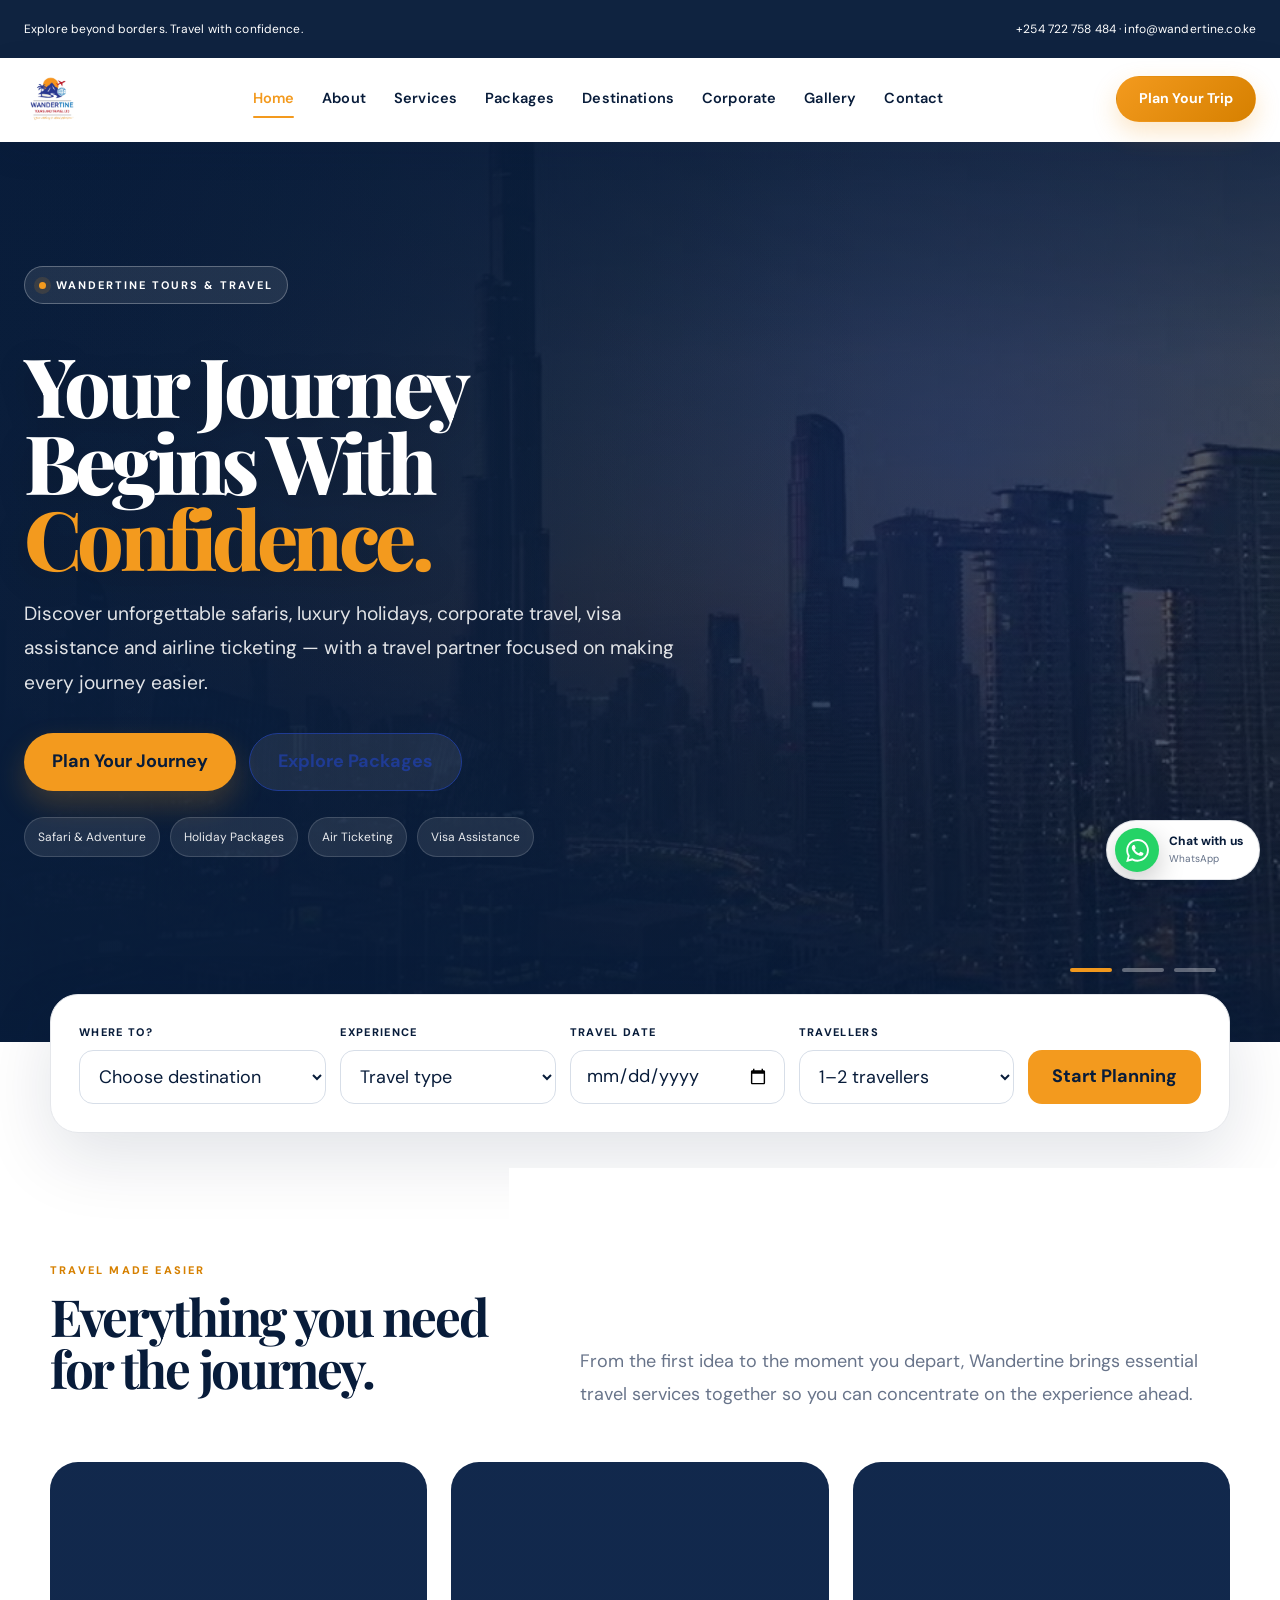
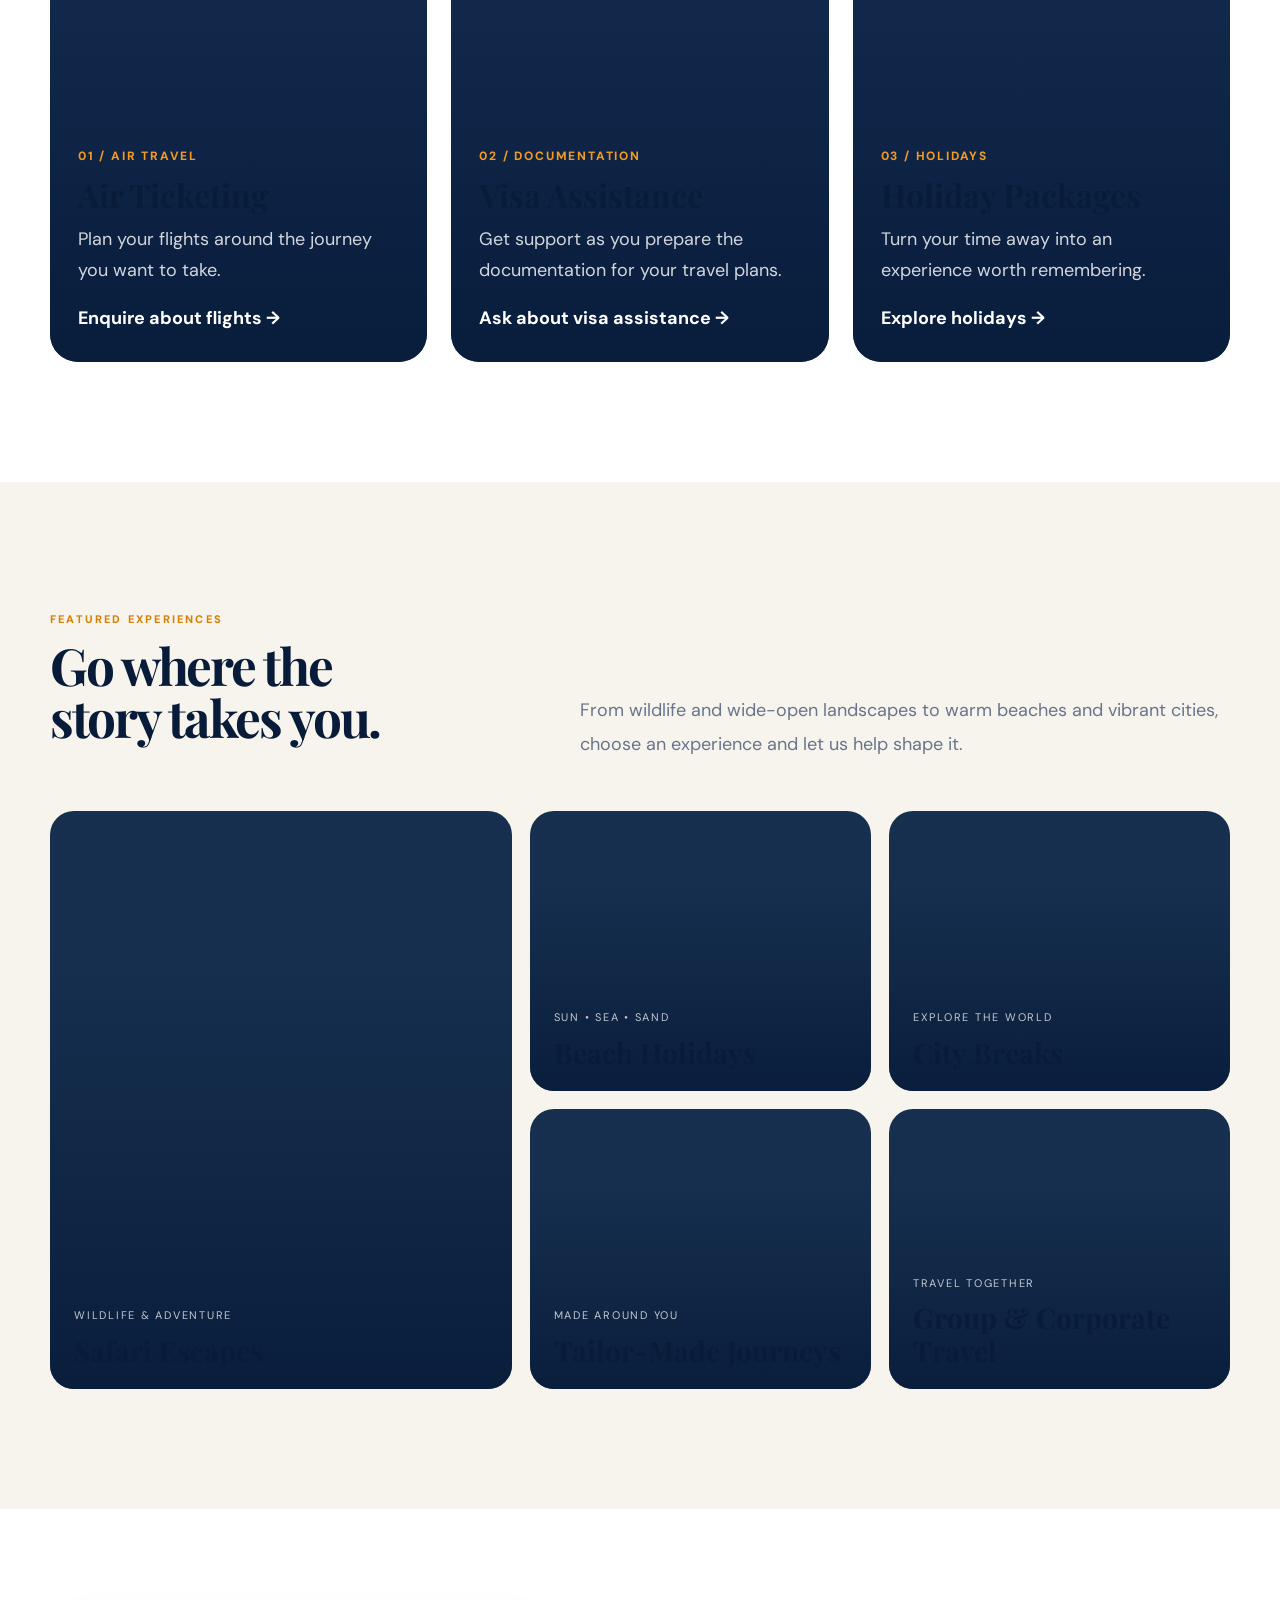
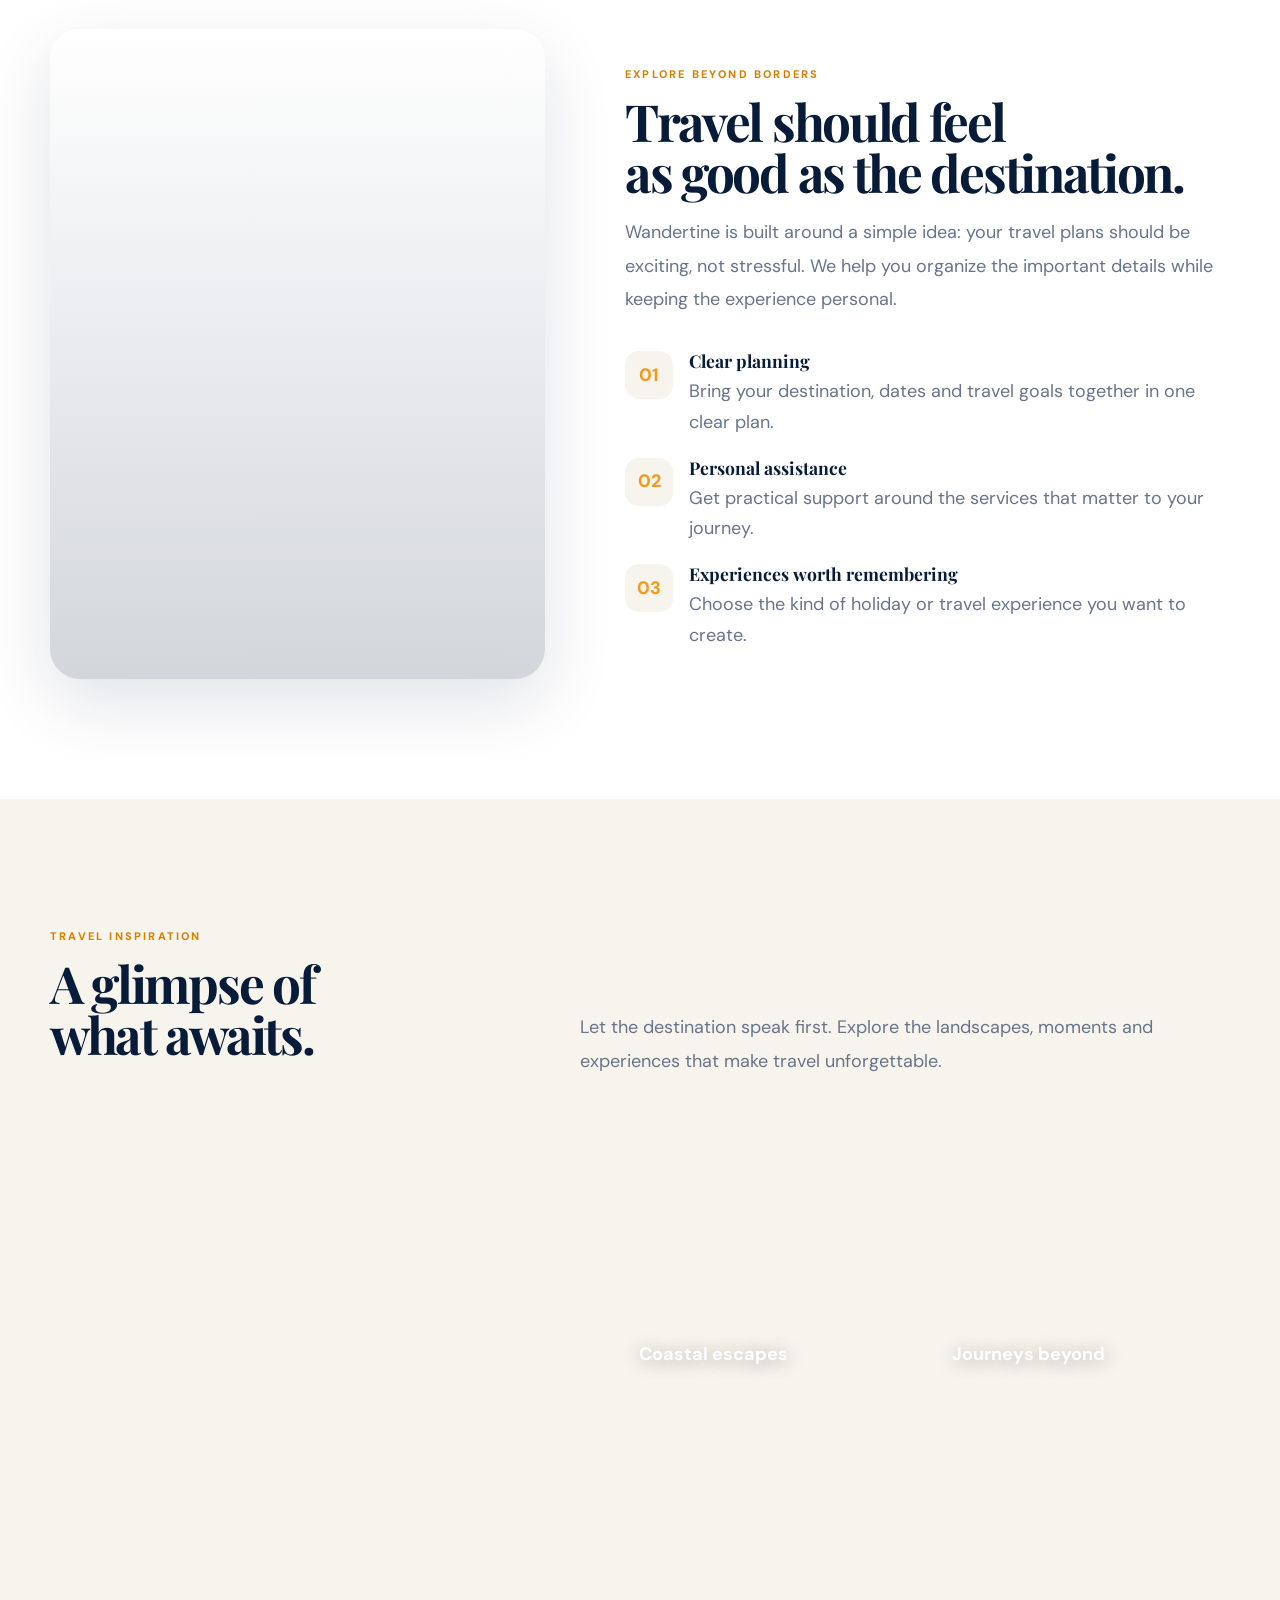
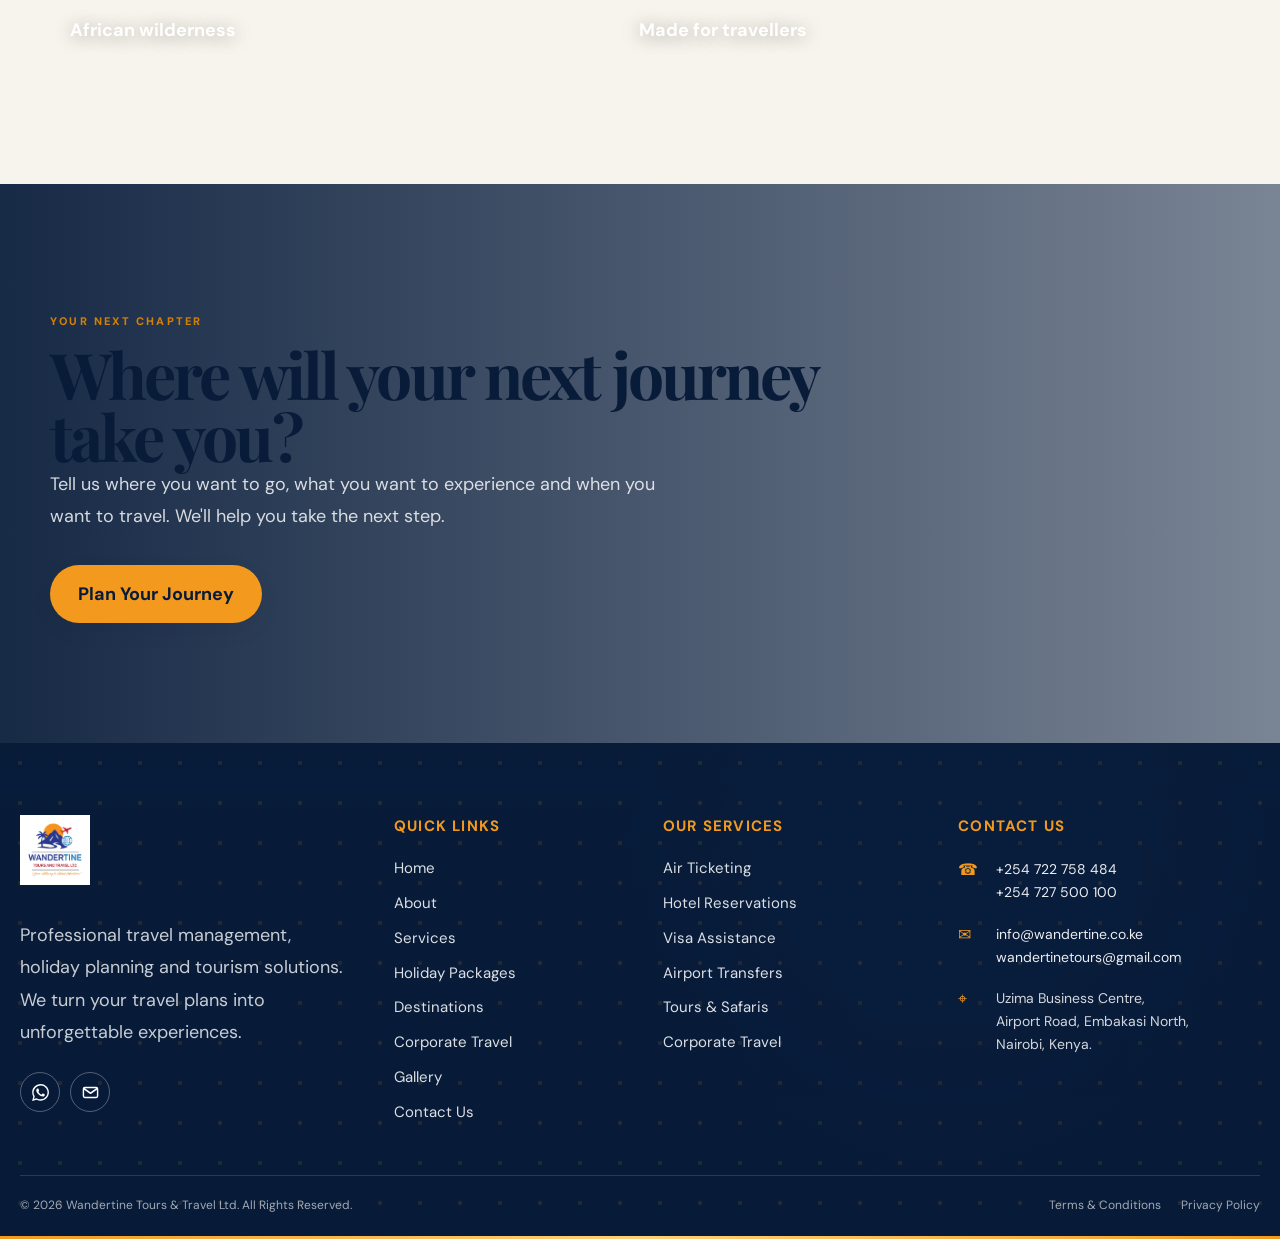
==== commit 4205e635: "Add files via upload" ====
--- a/index.html
+++ b/index.html
@@ -1,623 +1,523 @@
-<!DOCTYPE html>
-<html lang="en">
-
-<head>
-
-<link rel="stylesheet"
-href="https://cdnjs.cloudflare.com/ajax/libs/font-awesome/6.5.1/css/all.min.css">
-
-<meta charset="UTF-8">
-<meta name="viewport" content="width=device-width, initial-scale=1.0">
-
-<title>Wandertine Tours & Travel Ltd</title>
-
-<link rel="stylesheet" href="style.css">
-
-<link href="https://fonts.googleapis.com/css2?family=Poppins:wght@300;400;500;600;700;800&display=swap" rel="stylesheet">
-
-</head>
-
-<body>
-
-<!-- TOP BAR -->
-
-<div class="topbar">
-
-    <div class="top-left">
-        📍 Nairobi, Kenya
-    </div>
-
-    <div class="top-center">
-        Your Gateway To Global Adventures
-    </div>
-
-   <div>
-
-☎
-<a href="tel:+254727500100">
-+254 727 500 100
-</a>
-
-&nbsp;&nbsp;
-
-✉
-</div>
-  <a href="mailto:info@wandertinetoursandtravel.com">
-    info@wandertinetoursandtravel.com
-</a>
-	   
-&nbsp;&nbsp;
-✉
-<a href="mailto:wandertinetravel@gmail.com">
-wandertinetravel@gmail.com
-</a>
-
-</div>
-
-</div>
-
-<!-- HEADER -->
-
-<header class="header">
-
-    <div class="logo">
-        <img src="logo.png" alt="Wandertine Logo">
-    </div>
-
-  <nav>
-
-<div class="menu-toggle" onclick="toggleMenu()">
-☰
-</div>
-
-<ul id="mobileMenu">
-
-<li><a href="index.html">Home</a></li>
-<li><a href="about.html">About</a></li>
-<li><a href="services.html">Services</a></li>
-<li><a href="destinations.html">Destinations</a></li>
-<li><a href="contact.html">Contact</a></li>
-
-</ul>
-
-</nav>
-
-  <a href="contact.html" class="quote-btn">
-Get A Quote
-</a>
-
-</header>
-
-<!-- HERO -->
-
-<section class="hero">
-
-    <div class="hero-content">
-
-        <span class="hero-tag">
-            WANDERTINE TOURS & TRAVEL LTD
-        </span>
-<h1>
-Discover The World With Confidence
-</h1>
-
-<p>
-From corporate travel and visa assistance
-to luxury holidays, safaris and international tours,
-we create seamless travel experiences tailored for you.
-</p>
-
-        <div class="hero-buttons">
-
-          <a href="destinations.html" class="btn-primary">
-Explore Destinations
-</a>
-
-<a href="contact.html" class="btn-secondary">
-Contact Us
-</a>
-
-        </div>
-
-    </div>
-
-    <div class="hero-image">
-          <img src="logo.png" alt="Wandertine Logo">
-    </div>
-
-</section>
-
-<!-- TRUST BAR -->
-
-<section class="trust">
-<div><i class="fas fa-award"></i> Trusted Travel Partner</div>
-<div><i class="fas fa-plane"></i> Global Ticketing</div>
-<div><i class="fas fa-globe"></i> Worldwide Destinations</div>
-<div><i class="fas fa-headset"></i> 24/7 Support</div>
-
-</section>
-<section class="stats">
-    <div class="stat-box">
-        <h2 class="counter" data-target="15">0</h2>
-        <p>Years Experience</p>
-    </div>
-
-    <div class="stat-box">
-        <h2 class="counter" data-target="50">0</h2>
-        <p>Destinations</p>
-    </div>
-
-    <div class="stat-box">
-        <h2 class="counter" data-target="5000">0</h2>
-        <p>Happy Travelers</p>
-    </div>
-
-    <div class="stat-box">
-        <h2 class="counter" data-target="24">0</h2>
-        <p>Hours Support</p>
-    </div>
-</section>
-
-<!-- ABOUT -->
-
-<section class="about">
-    <div class="about-image">
-        <img src="about-2.png" alt="hero">
-    </div>
-
-    <div class="about-content">
-<span class="section-tag">
-About Us
-</span>
-        <h2>About Wandertine</h2>
-
-        <p>
-
-            Wandertine Tours & Travel Ltd is a premier travel company based near Jomo Kenyatta International Airport, Nairobi.
-
-            We provide comprehensive travel solutions including corporate travel management, visa assistance, hotel reservations, air ticketing, conferences, safaris and luxury holidays worldwide.
-
-        </p>
-
-        <a href="about.html" class="btn-primary">
-            Learn More
-        </a>
-
-    </div>
-
-</section>
-<section class="why-us">
-
-<h2>Why Choose Wandertine?</h2>
-
-<div class="why-grid">
-
-<div class="why-card">
-
-🌍
-
-<h3>Global Reach</h3>
-
-<p>
-Worldwide travel solutions and destination expertise.
-</p>
-
-</div>
-
-<div class="why-card">
-
-✈️
-
-<h3>Travel Experts</h3>
-
-<p>
-Professional consultants with extensive travel experience.
-</p>
-
-</div>
-
-<div class="why-card">
-
-🛡️
-
-<h3>Reliable Support</h3>
-
-<p>
-Dedicated support before, during and after your journey.
-</p>
-
-</div>
-
-<div class="why-card">
-
-💼
-
-<h3>Corporate Solutions</h3>
-
-<p>
-Complete travel management for organizations and businesses.
-</p>
-
-</div>
-
-</div>
-
-</section>
-
-<!-- SERVICES -->
-
-<section class="services">
-
-    <h2>Our Services</h2>
-
-    <div class="service-grid">
-
-        <div class="service-card">
-            ✈️
-            <h3>Air Ticketing</h3>
-            <p>Domestic, regional and international flight reservations.</p>
-        </div>
-
-        <div class="service-card">
-            🏨
-            <h3>Hotel Booking</h3>
-            <p>Global hotel reservations at competitive rates.</p>
-        </div>
-
-        <div class="service-card">
-            🛂
-            <h3>Visa Assistance</h3>
-            <p>Professional support for global visa applications.</p>
-        </div>
-
-        <div class="service-card">
-            🚘
-            <h3>Airport Transfers</h3>
-            <p>Reliable airport transfers and chauffeur services.</p>
-        </div>
-
-        <div class="service-card">
-            🦁
-            <h3>Tours & Safaris</h3>
-            <p>Kenya and East Africa safari adventures.</p>
-        </div>
-
-        <div class="service-card">
-            🏢
-            <h3>Corporate Travel</h3>
-            <p>End-to-end travel management solutions.</p>
-        </div>
-    </div>
-	<div class="services-btn">
-        <a href="services.html" class="btn-primary">
-            View All Services
-        </a>
-    </div>
-
-</section>
-
-<section class="featured-tours">
-
-    <div class="section-title">
-
-        <h2>Featured Tours & Safaris</h2>
-
-        <p>
-            Explore our most popular travel experiences across Kenya,
-            East Africa and international destinations.
-        </p>
-
-    </div>
-
-    <div class="tour-grid">
-
-        <div class="tour-card">
-
-            <div class="tour-image">
-                <img src="safari.png" alt="hero">
-            </div>
-
-            <div class="tour-content">
-
-                <h3>Masai Mara Safari</h3>
-
-                <p>
-                    Experience the world-famous wildlife reserve and the Great Migration.
-                </p>
-
-                <a href="contact.html" class="tour-btn">
-Request Package
-</a>
-
-            </div>
-
-        </div>
-
-        <div class="tour-card">
-
-            <div class="tour-image">
-               <img src="diani-1.png" alt="hero">
-            </div>
-
-            <div class="tour-content">
-
-                <h3>Diani Beach Holiday</h3>
-
-                <p>
-                    Relax on Kenya's most beautiful beaches with luxury accommodation.
-                </p>
-
-                <a href="contact.html" class="tour-btn">
-Request Package
-</a>
-
-            </div>
-
-        </div>
-
-        <div class="tour-card">
-
-            <div class="tour-image">
-               <img src="dubai.png" alt="hero"> 
-            </div>
-
-            <div class="tour-content">
-
-                <h3>Dubai Experience</h3>
-
-                <p>
-                    Luxury shopping, desert adventures and iconic attractions.
-                </p>
-
-                <a href="contact.html" class="tour-btn">
-Request Package
-</a>
-
-            </div>
-
-        </div>
-
-    </div>
-
-</section>
-
-<section class="partners">
-
-    <div class="section-title">
-
-        <h2>Trusted Travel Partners</h2>
-
-        <p>
-            We work with leading airlines, hotels and travel providers
-            to deliver seamless travel experiences.
-        </p>
-
-    </div>
-    <div class="partners-grid">
-        <div class="partner-box">Kenya Airways</div>
-        <div class="partner-box">Emirates</div>
-        <div class="partner-box">Qatar Airways</div>
-        <div class="partner-box">Ethiopian Airlines</div>
-        <div class="partner-box">Turkish Airlines</div>
-        <div class="partner-box">Air France</div>
-    </div>
-</section>
-
-<!-- DESTINATIONS -->
-
-<section class="destinations">
-
-    <h2>Featured Destinations</h2>
-<div class="destination-grid">
-   <div class="destination-card"
-	onclick="window.location.href='destinations.html'">
-        <img src="kenya-1.png" alt="Kenya">
-        <div class="destination-overlay">
-            <h3>Kenya</h3>
-        </div>
-    </div>
-
-   
-	<div class="destination-card"
-	onclick="window.location.href='destinations.html'">
-        <img src="dubai.png" alt="Dubai">
-        <div class="destination-overlay">
-            <h3>Dubai</h3>
-        </div>
-    </div>
-
-   
-	<div class="destination-card"
-	onclick="window.location.href='destinations.html'">
-        <img src="europe.png" alt="Europe">
-        <div class="destination-overlay">
-            <h3>Europe</h3>
-        </div>
-    </div>
-
-
-	<div class="destination-card"
-	onclick="window.location.href='destinations.html'">
-        <img src="asia.jpg" alt="Asia">
-        <div class="destination-overlay">
-            <h3>Asia</h3>
-        </div>
-    </div>
-</div>
-</section>
-
-<!-- CTA -->
-
-<section class="cta">
-
-    <h2>
-        Ready For Your Next Journey?
-    </h2>
-
-    <p>
-        Let Wandertine handle every detail.
-    </p>
-
-  <a href="contact.html" class="btn-primary">
-Request A Quote
-</a>
-
-</section>
-
-<!-- FOOTER -->
-
-<footer class="footer">
-
-<div class="footer-grid">
-
-<div>
-
-<h3>Wandertine Tours & Travel</h3>
-
-<p>
-
-Your trusted travel partner for corporate travel,
-safaris, holidays, visa assistance and global travel solutions.
-
-</p>
-
-</div>
-
-<div>
-
-<h3>Quick Links</h3>
-
-<p><a href="index.html">Home</a></p>
-<p><a href="about.html">About</a></p>
-<p><a href="services.html">Services</a></p>
-<p><a href="destinations.html">Destinations</a></p>
-<p><a href="contact.html">Contact</a></p>
-
-</div>
-
-<div>
-
-<h3>Services</h3>
-
-<p>Air Ticketing</p>
-<p>Visa Assistance</p>
-<p>Hotel Booking</p>
-<p>Corporate Travel</p>
-<p>Tours & Safaris</p>
-
-</div>
-
-<div>
-
-<h3>Contact</h3>
-
-<p> <a href="tel:+254727500100">
-📞 +254 727 500 100
-</a></p>
-
-<p>
-✉
-<a href="mailto:wandertinetravel@gmail.com">
-wandertinetravel@gmail.com
-</a>
-
-  <a href="mailto:info@wandertinetoursandtravel.com">
-    info@wandertinetoursandtravel.com
-</a>	
-</p>
-
-<p>📍 Nairobi, Kenya</p>
-
-</div>
-
-</div>
-
-<div class="footer-bottom">
-
-© 2026 Wandertine Tours & Travel Ltd. All Rights Reserved.
-
-</div>
-
-</footer>
-
-<a
-href="https://wa.me/254727500100?text=Hello%20Wandertine%20Travel,%20I%20would%20like%20assistance%20with%20my%20travel%20plans."
-class="whatsapp-float"
-target="_blank">
-
-<i class="fab fa-whatsapp"></i>
-
-</a>
-
-<script>
-
-function toggleMenu() {
-
-document
-.getElementById("mobileMenu")
-.classList.toggle("active");
-
-}
-
-</script>
-
-
-
-<script>
-
-const counters = document.querySelectorAll('.counter');
-
-const observer = new IntersectionObserver(entries => {
-
-entries.forEach(entry => {
-
-if(entry.isIntersecting){
-
-const counter = entry.target;
-
-const target = +counter.dataset.target;
-
-let count = 0;
-
-const speed = target / 100;
-
-const update = () => {
-
-count += speed;
-
-if(count < target){
-
-counter.innerText = Math.ceil(count).toLocaleString();
-
-requestAnimationFrame(update);
-
-}else{
-
-counter.innerText = target.toLocaleString();
-
-}
-
-};
-
-update();
-
-observer.unobserve(counter);
-
-}
-
-});
-
-});
-
-counters.forEach(counter => {
-
-observer.observe(counter);
-
-});
-
-
-</script>
-
-</body>
-
-</html>
+<!DOCTYPE html>
+<html lang="en">
+<head>
+<meta charset="UTF-8">
+<meta name="viewport" content="width=device-width, initial-scale=1.0">
+<meta name="theme-color" content="#081c3a">
+<meta name="description" content="Plan unforgettable Kenya safaris, beach holidays, international trips, flights, visa assistance and corporate travel with Wandertine Tours & Travel.">
+<title>Wandertine Tours & Travel | Kenya Safaris, Holidays & Travel Services</title>
+
+<link rel="preconnect" href="https://fonts.googleapis.com">
+<link rel="preconnect" href="https://fonts.gstatic.com" crossorigin>
+<link href="https://fonts.googleapis.com/css2?family=DM+Sans:wght@400;500;600;700&family=Playfair+Display:wght@600;700&display=swap" rel="stylesheet">
+
+<link rel="stylesheet" href="assets/css/base.css">
+<link rel="stylesheet" href="assets/css/layout.css">
+<link rel="stylesheet" href="assets/css/components.css">
+<link rel="stylesheet" href="assets/css/header.css">
+<link rel="stylesheet" href="assets/css/hero.css">
+<link rel="stylesheet" href="assets/css/sections.css">
+<link rel="stylesheet" href="assets/css/style.css">
+<link rel="stylesheet" href="assets/css/premium.css">
+
+<style>
+body{font-family:"DM Sans",sans-serif}
+h1,h2,h3,h4{font-family:"Playfair Display",serif}
+.container{width:min(1180px,calc(100% - 40px));margin-inline:auto}
+</style>
+<link rel="stylesheet" href="assets/css/integration.css">
+  <link rel="stylesheet" href="assets/css/brand-overrides.css">
+
+<link rel="canonical" href="https://wandertine.co.ke/">
+<meta property="og:type" content="website">
+<meta property="og:title" content="Wandertine Tours & Travel | Kenya Safaris, Holidays & Travel Services">
+<meta property="og:description" content="Plan unforgettable Kenya safaris, beach holidays, international trips, flights, visa assistance and corporate travel with Wandertine Tours & Travel.">
+<meta property="og:url" content="https://wandertine.co.ke/">
+<meta property="og:site_name" content="Wandertine Tours & Travel">
+<meta name="twitter:card" content="summary_large_image">
+<meta name="twitter:title" content="Wandertine Tours & Travel | Kenya Safaris, Holidays & Travel Services">
+<meta name="twitter:description" content="Plan unforgettable Kenya safaris, beach holidays, international trips, flights, visa assistance and corporate travel with Wandertine Tours & Travel.">
+<link rel="icon" href="assets/images/logo-2.jpeg" type="image/jpeg">
+<script type="application/ld+json">{"@context": "https://schema.org", "@type": "TravelAgency", "name": "Wandertine Tours & Travel Ltd.", "url": "https://wandertine.co.ke/", "email": "info@wandertine.co.ke", "telephone": "+254722758484", "address": {"@type": "PostalAddress", "streetAddress": "Uzima Business Centre, Airport Road, Embakasi North", "addressLocality": "Nairobi", "addressCountry": "KE"}, "areaServed": ["Kenya", "East Africa", "International"], "sameAs": ["https://wa.me/254722758484"]}</script>
+<link rel="stylesheet" href="assets/css/v4-final-polish.css">
+<link rel="stylesheet" href="assets/css/v5-sitewide-polish.css">
+<link rel="stylesheet" href="assets/css/final-quality-pass.css">
+<link rel="stylesheet" href="assets/css/v6-mobile-footer-polish.css">
+</head>
+
+<body>
+
+<header class="site-header">
+    <div class="topbar">
+        <div class="container flex-between">
+            <div>Explore beyond borders. Travel with confidence.</div>
+            <div>
+                <a href="tel:+254722758484">+254 722 758 484</a>
+                <span> · </span>
+                <a href="mailto:info@wandertine.co.ke">info@wandertine.co.ke</a>
+            </div>
+        </div>
+    </div>
+
+    <div class="navbar">
+        <div class="container">
+
+            <a class="logo" href="index.html" aria-label="Wandertine Tours">
+                <img src="assets/images/logo-white.png" alt="Wandertine Tours">
+            </a>
+
+            <nav id="mobileMenu" aria-label="Main navigation">
+        <ul>
+          <li><a href="index.html" class="active">Home</a></li>
+          <li><a href="about.html">About</a></li>
+          <li><a href="services.html">Services</a></li>
+          <li><a href="packages.html">Packages</a></li>
+          <li><a href="destinations.html">Destinations</a></li>
+          <li><a href="corporate.html">Corporate</a></li>
+          <li><a href="index.html#gallery">Gallery</a></li>
+          <li><a href="contact.html">Contact</a></li>
+        </ul>
+      </nav>
+
+            <a class="quote-btn" href="contact.html">Plan Your Trip</a>
+
+            <button class="menu-toggle" type="button"
+                    aria-label="Open menu"
+                    aria-expanded="false"
+                    aria-controls="mobileMenu">☰</button>
+        </div>
+    </div>
+</header>
+
+<main>
+
+<section class="hero" id="home">
+    <div class="hero-media">
+
+        <!-- Existing project video -->
+        <div class="hero-slide hero-slide-media is-active">
+            <video class="hero-video"
+                   autoplay muted loop playsinline preload="metadata" poster="assets/images/hero-poster.jpg">
+                <source src="assets/images/hero-video.mp4" type="video/mp4">
+            </video>
+        </div>
+
+        <!-- Cinematic travel slide 2 -->
+        <div class="hero-slide hero-slide-media"
+             style="background-image:url('https://images.unsplash.com/photo-1516026672322-bc52d61a55d5?auto=format&fit=crop&w=2200&q=88');background-size:cover;background-position:center;">
+            <video muted loop playsinline preload="none" poster="assets/images/hero-poster.jpg">
+                <source src="assets/images/hero-video-2.mp4" type="video/mp4">
+            </video>
+        </div>
+
+        <!-- Cinematic travel slide 3 -->
+        <div class="hero-slide hero-slide-media"
+             style="background-image:url('https://images.unsplash.com/photo-1573843981267-be1999ff37cd?auto=format&fit=crop&w=2200&q=88');background-size:cover;background-position:center;">
+            <video muted loop playsinline preload="none" poster="assets/images/hero-poster.jpg">
+                <source src="assets/images/hero-video-3.mp4" type="video/mp4">
+            </video>
+        </div>
+
+        <div class="hero-shade"></div>
+    </div>
+
+    <div class="container hero-content">
+        <div class="hero-text">
+
+            <span class="hero-eyebrow">Wandertine Tours & Travel</span>
+
+            <h1>
+                Your Journey<br>
+                Begins With <span>Confidence.</span>
+            </h1>
+
+            <p>
+                Discover unforgettable safaris, luxury holidays, corporate travel,
+                visa assistance and airline ticketing — with a travel partner focused
+                on making every journey easier.
+            </p>
+
+            <div class="hero-buttons">
+                <a class="btn-primary" href="#planner">Plan Your Journey</a>
+                <a class="btn-secondary" href="#packages">Explore Packages</a>
+            </div>
+
+            <div class="hero-micro">
+                <span>Safari & Adventure</span>
+                <span>Holiday Packages</span>
+                <span>Air Ticketing</span>
+                <span>Visa Assistance</span>
+            </div>
+        </div>
+    </div>
+
+    <div class="hero-controls" aria-label="Hero slides">
+        <button class="hero-dot is-active" aria-label="Show travel video 1"></button>
+        <button class="hero-dot" aria-label="Show travel video 2"></button>
+        <button class="hero-dot" aria-label="Show travel video 3"></button>
+    </div>
+</section>
+
+
+<section class="visual-planner" id="planner">
+    <div class="container">
+        <form class="visual-planner-inner" id="visualPlanner">
+            <div class="visual-planner-grid">
+
+                <div>
+                    <label for="destination">Where to?</label>
+                    <select id="destination" name="destination">
+                        <option value="">Choose destination</option>
+                        <option>Kenya</option>
+                        <option>Tanzania</option>
+                        <option>Dubai</option>
+                        <option>East Africa</option>
+                        <option>International</option>
+                    </select>
+                </div>
+
+                <div>
+                    <label for="experience">Experience</label>
+                    <select id="experience" name="experience">
+                        <option value="">Travel type</option>
+                        <option>Safari</option>
+                        <option>Beach Holiday</option>
+                        <option>City Break</option>
+                        <option>Corporate Travel</option>
+                        <option>Honeymoon</option>
+                    </select>
+                </div>
+
+                <div>
+                    <label for="date">Travel date</label>
+                    <input id="date" name="date" type="date">
+                </div>
+
+                <div>
+                    <label for="travellers">Travellers</label>
+                    <select id="travellers" name="travellers">
+                        <option>1–2 travellers</option>
+                        <option>3–5 travellers</option>
+                        <option>6–10 travellers</option>
+                        <option>10+ travellers</option>
+                    </select>
+                </div>
+
+                <button type="submit">Start Planning</button>
+            </div>
+        </form>
+    </div>
+</section>
+
+
+<section class="premium-section" id="services">
+    <div class="container">
+
+        <div class="section-head">
+            <div>
+                <span class="section-kicker">Travel made easier</span>
+                <h2 class="premium-heading">Everything you need<br>for the journey.</h2>
+            </div>
+
+            <p class="premium-copy">
+                From the first idea to the moment you depart, Wandertine brings
+                essential travel services together so you can concentrate on the
+                experience ahead.
+            </p>
+        </div>
+
+        <div class="image-services">
+
+            <article class="image-service-card"
+                     style="--card-image:url('https://images.unsplash.com/photo-1436491865332-7a61a109cc05?auto=format&fit=crop&w=1300&q=88')">
+                <div class="image-service-content">
+                    <span class="image-service-number">01 / AIR TRAVEL</span>
+                    <h3>Air Ticketing</h3>
+                    <p>Plan your flights around the journey you want to take.</p>
+                    <a class="text-link" href="contact.html">Enquire about flights →</a>
+                </div>
+            </article>
+
+            <article class="image-service-card"
+                     style="--card-image:url('https://images.unsplash.com/photo-1548013146-72479768bada?auto=format&fit=crop&w=1300&q=88')">
+                <div class="image-service-content">
+                    <span class="image-service-number">02 / DOCUMENTATION</span>
+                    <h3>Visa Assistance</h3>
+                    <p>Get support as you prepare the documentation for your travel plans.</p>
+                    <a class="text-link" href="contact.html">Ask about visa assistance →</a>
+                </div>
+            </article>
+
+            <article class="image-service-card"
+                     style="--card-image:url('https://images.unsplash.com/photo-1544551763-46a013bb70d5?auto=format&fit=crop&w=1300&q=88')">
+                <div class="image-service-content">
+                    <span class="image-service-number">03 / HOLIDAYS</span>
+                    <h3>Holiday Packages</h3>
+                    <p>Turn your time away into an experience worth remembering.</p>
+                    <a class="text-link" href="#packages">Explore holidays →</a>
+                </div>
+            </article>
+
+        </div>
+    </div>
+</section>
+
+
+<section class="premium-section cream" id="packages">
+    <div class="container">
+
+        <div class="section-head">
+            <div>
+                <span class="section-kicker">Featured experiences</span>
+                <h2 class="premium-heading">Go where the<br>story takes you.</h2>
+            </div>
+
+            <p class="premium-copy">
+                From wildlife and wide-open landscapes to warm beaches and
+                vibrant cities, choose an experience and let us help shape it.
+            </p>
+        </div>
+
+        <div class="destination-mosaic">
+
+            <article class="destination-tile"
+                     style="--tile-image:url('https://images.unsplash.com/photo-1516426122078-c23e76319801?auto=format&fit=crop&w=1500&q=88')">
+                <div class="destination-info">
+                    <span>Wildlife & adventure</span>
+                    <h3>Safari Escapes</h3>
+                </div>
+            </article>
+
+            <article class="destination-tile"
+                     style="--tile-image:url('https://images.unsplash.com/photo-1507525428034-b723cf961d3e?auto=format&fit=crop&w=1200&q=88')">
+                <div class="destination-info">
+                    <span>Sun • Sea • Sand</span>
+                    <h3>Beach Holidays</h3>
+                </div>
+            </article>
+
+            <article class="destination-tile"
+                     style="--tile-image:url('https://images.unsplash.com/photo-1496588152823-86ff7695e68f?auto=format&fit=crop&w=1200&q=88')">
+                <div class="destination-info">
+                    <span>Explore the world</span>
+                    <h3>City Breaks</h3>
+                </div>
+            </article>
+
+            <article class="destination-tile"
+                     style="--tile-image:url('https://images.unsplash.com/photo-1530789253388-582c481c54b0?auto=format&fit=crop&w=1200&q=88')">
+                <div class="destination-info">
+                    <span>Made around you</span>
+                    <h3>Tailor-Made Journeys</h3>
+                </div>
+            </article>
+
+            <article class="destination-tile"
+                     style="--tile-image:url('https://images.unsplash.com/photo-1500534623283-312aade485b7?auto=format&fit=crop&w=1200&q=88')">
+                <div class="destination-info">
+                    <span>Travel together</span>
+                    <h3>Group & Corporate Travel</h3>
+                </div>
+            </article>
+
+        </div>
+    </div>
+</section>
+
+
+<section class="premium-section" id="destinations">
+    <div class="container">
+
+        <div class="story-grid">
+
+            <div class="story-image" role="img" aria-label="African safari landscape"></div>
+
+            <div>
+                <span class="section-kicker">Explore beyond borders</span>
+
+                <h2 class="premium-heading">
+                    Travel should feel<br>as good as the destination.
+                </h2>
+
+                <p class="premium-copy">
+                    Wandertine is built around a simple idea: your travel plans
+                    should be exciting, not stressful. We help you organize the
+                    important details while keeping the experience personal.
+                </p>
+
+                <div class="story-points">
+
+                    <div class="story-point">
+                        <div class="story-point-icon">01</div>
+                        <div>
+                            <h3>Clear planning</h3>
+                            <p>Bring your destination, dates and travel goals together in one clear plan.</p>
+                        </div>
+                    </div>
+
+                    <div class="story-point">
+                        <div class="story-point-icon">02</div>
+                        <div>
+                            <h3>Personal assistance</h3>
+                            <p>Get practical support around the services that matter to your journey.</p>
+                        </div>
+                    </div>
+
+                    <div class="story-point">
+                        <div class="story-point-icon">03</div>
+                        <div>
+                            <h3>Experiences worth remembering</h3>
+                            <p>Choose the kind of holiday or travel experience you want to create.</p>
+                        </div>
+                    </div>
+
+                </div>
+            </div>
+
+        </div>
+    </div>
+</section>
+
+
+<section class="premium-section cream" id="gallery">
+    <div class="container">
+
+        <div class="section-head">
+            <div>
+                <span class="section-kicker">Travel inspiration</span>
+                <h2 class="premium-heading">A glimpse of<br>what awaits.</h2>
+            </div>
+
+            <p class="premium-copy">
+                Let the destination speak first. Explore the landscapes,
+                moments and experiences that make travel unforgettable.
+            </p>
+        </div>
+
+        <div class="travel-gallery">
+
+            <div class="gallery-photo"
+                 style="--gallery-image:url('https://images.unsplash.com/photo-1521292270410-a8c4d716d518?auto=format&fit=crop&w=1500&q=88')">
+                <span class="gallery-caption">African wilderness</span>
+            </div>
+
+            <div class="gallery-photo"
+                 style="--gallery-image:url('https://images.unsplash.com/photo-1539650116574-75c0c6d73f6e?auto=format&fit=crop&w=1100&q=88')">
+                <span class="gallery-caption">Coastal escapes</span>
+            </div>
+
+            <div class="gallery-photo"
+                 style="--gallery-image:url('https://images.unsplash.com/photo-1512453979798-5ea266f8880c?auto=format&fit=crop&w=1100&q=88')">
+                <span class="gallery-caption">Journeys beyond</span>
+            </div>
+
+            <div class="gallery-photo"
+                 style="--gallery-image:url('https://images.unsplash.com/photo-1527631746610-bca00a040d60?auto=format&fit=crop&w=1500&q=88')">
+                <span class="gallery-caption">Made for travellers</span>
+            </div>
+
+        </div>
+    </div>
+</section>
+
+
+<section class="premium-cta">
+    <div class="container">
+
+        <span class="section-kicker">Your next chapter</span>
+
+        <h2>Where will your next journey take you?</h2>
+
+        <p>
+            Tell us where you want to go, what you want to experience and
+            when you want to travel. We'll help you take the next step.
+        </p>
+
+        <a class="btn-primary" href="contact.html#enquiry">
+            Plan Your Journey
+        </a>
+
+    </div>
+</section>
+
+</main>
+
+
+<footer class="footer">
+  <div class="container">
+    <div class="footer-grid">
+      <div class="footer-brand">
+        <a class="footer-logo" href="index.html" aria-label="Wandertine Tours home">
+          <img src="assets/images/logo-white.png" alt="Wandertine Tours & Travel">
+        </a>
+        <p>Professional travel management, holiday planning and tourism solutions. We turn your travel plans into unforgettable experiences.</p>
+        <div class="footer-socials" aria-label="Contact options">
+          <a href="https://wa.me/254722758484" target="_blank" rel="noopener" aria-label="WhatsApp"><svg viewBox="0 0 24 24" aria-hidden="true"><path d="M20.5 3.5A11.8 11.8 0 0 0 12.08 0C5.57 0 .27 5.3.27 11.8c0 2.08.54 4.12 1.57 5.91L.2 24l6.44-1.69a11.76 11.76 0 0 0 5.44 1.3h.01c6.5 0 11.79-5.3 11.79-11.81 0-3.15-1.23-6.1-3.38-8.3ZM12.09 21.7h-.01a9.82 9.82 0 0 1-5-1.36l-.36-.21-3.82 1 1.02-3.72-.23-.38a9.84 9.84 0 1 1 8.4 4.67Zm5.4-7.37c-.3-.15-1.76-.87-2.03-.97-.27-.1-.47-.15-.67.15-.2.3-.77.97-.95 1.17-.17.2-.35.22-.65.07-.3-.15-1.25-.46-2.38-1.47-.88-.79-1.47-1.76-1.64-2.06-.17-.3-.02-.46.13-.61.13-.13.3-.35.45-.52.15-.17.2-.3.3-.5.1-.2.05-.37-.03-.52-.07-.15-.67-1.62-.92-2.22-.24-.58-.49-.5-.67-.51h-.57c-.2 0-.52.07-.8.37-.27.3-1.05 1.02-1.05 2.49s1.07 2.89 1.22 3.09c.15.2 2.1 3.21 5.1 4.5.71.31 1.27.49 1.7.63.72.23 1.37.2 1.89.12.58-.09 1.76-.72 2.01-1.42.25-.7.25-1.3.17-1.42-.07-.13-.27-.2-.57-.35Z"/></svg></a>
+          <a href="mailto:info@wandertine.co.ke" aria-label="Email"><svg viewBox="0 0 24 24" aria-hidden="true"><path d="M20 4H4a3 3 0 0 0-3 3v10a3 3 0 0 0 3 3h16a3 3 0 0 0 3-3V7a3 3 0 0 0-3-3Zm0 2-8 5.5L4 6h16ZM4 18a1 1 0 0 1-1-1V8.2l8.43 5.8a1 1 0 0 0 1.14 0L21 8.2V17a1 1 0 0 1-1 1H4Z"/></svg></a>
+        </div>
+      </div>
+      <div class="footer-column">
+        <h3>Quick Links</h3>
+        <div class="footer-links">
+          <a href="index.html">Home</a>
+          <a href="about.html">About</a>
+          <a href="services.html">Services</a>
+          <a href="packages.html">Holiday Packages</a>
+          <a href="destinations.html">Destinations</a>
+          <a href="corporate.html">Corporate Travel</a>
+          <a href="index.html#gallery">Gallery</a>
+          <a href="contact.html">Contact Us</a>
+        </div>
+      </div>
+      <div class="footer-column">
+        <h3>Our Services</h3>
+        <div class="footer-links">
+          <a href="services.html">Air Ticketing</a>
+          <a href="services.html">Hotel Reservations</a>
+          <a href="services.html">Visa Assistance</a>
+          <a href="services.html">Airport Transfers</a>
+          <a href="packages.html">Tours & Safaris</a>
+          <a href="corporate.html">Corporate Travel</a>
+        </div>
+      </div>
+      <div class="footer-contact">
+        <h3>Contact Us</h3>
+        <div class="footer-contact-list">
+          <div class="footer-contact-item">
+            <span class="contact-icon">☎</span>
+            <div>
+              <a href="tel:+254722758484">+254 722 758 484</a><br>
+              <a href="tel:+254727500100">+254 727 500 100</a>
+            </div>
+          </div>
+          <div class="footer-contact-item">
+            <span class="contact-icon">✉</span>
+            <div>
+              <a href="mailto:info@wandertine.co.ke">info@wandertine.co.ke</a><br>
+              <a href="mailto:wandertinetours@gmail.com">wandertinetours@gmail.com</a>
+            </div>
+          </div>
+          <div class="footer-contact-item">
+            <span class="contact-icon">⌖</span>
+            <div>Uzima Business Centre,<br>Airport Road, Embakasi North,<br>Nairobi, Kenya.</div>
+          </div>
+        </div>
+      </div>
+    </div>
+    <div class="footer-bottom">
+      <p>© <span data-current-year>2026</span> Wandertine Tours & Travel Ltd. All Rights Reserved.</p>
+      <div class="footer-legal">
+        <a href="terms.html">Terms &amp; Conditions</a>
+        <a href="privacy.html">Privacy Policy</a>
+      </div>
+    </div>
+  </div>
+</footer>
+
+<script src="assets/js/main.js"></script>
+<a class="wandertine-whatsapp" href="https://wa.me/254722758484" target="_blank" rel="noopener" aria-label="Chat with Wandertine Tours on WhatsApp">
+  <span class="wandertine-whatsapp-icon" aria-hidden="true"><svg viewBox="0 0 24 24"><path d="M20.5 3.5A11.8 11.8 0 0 0 12.08 0C5.57 0 .27 5.3.27 11.8c0 2.08.54 4.12 1.57 5.91L.2 24l6.44-1.69a11.76 11.76 0 0 0 5.44 1.3h.01c6.5 0 11.79-5.3 11.79-11.81 0-3.15-1.23-6.1-3.38-8.3ZM12.09 21.7h-.01a9.82 9.82 0 0 1-5-1.36l-.36-.21-3.82 1 1.02-3.72-.23-.38a9.84 9.84 0 1 1 8.4 4.67Zm5.4-7.37c-.3-.15-1.76-.87-2.03-.97-.27-.1-.47-.15-.67.15-.2.3-.77.97-.95 1.17-.17.2-.35.22-.65.07-.3-.15-1.25-.46-2.38-1.47-.88-.79-1.47-1.76-1.64-2.06-.17-.3-.02-.46.13-.61.13-.13.3-.35.45-.52.15-.17.2-.3.3-.5.1-.2.05-.37-.03-.52-.07-.15-.67-1.62-.92-2.22-.24-.58-.49-.5-.67-.51h-.57c-.2 0-.52.07-.8.37-.27.3-1.05 1.02-1.05 2.49s1.07 2.89 1.22 3.09c.15.2 2.1 3.21 5.1 4.5.71.31 1.27.49 1.7.63.72.23 1.37.2 1.89.12.58-.09 1.76-.72 2.01-1.42.25-.7.25-1.3.17-1.42-.07-.13-.27-.2-.57-.35Z"/></svg></span>
+  <span class="wandertine-whatsapp-text"><strong>Chat with us</strong><small>WhatsApp</small></span>
+</a>
+</body>
+</html>
--- a/assets/css/base.css
+++ b/assets/css/base.css
@@ -0,0 +1,259 @@
+/* =========================================================
+   WANDERTINE TOURS & TRAVEL
+   BASE STYLES
+   Version 2.0
+========================================================= */
+
+/* ===============================
+GOOGLE FONTS
+=============================== */
+
+@import url('https://fonts.googleapis.com/css2?family=Playfair+Display:wght@600;700;800&family=Poppins:wght@300;400;500;600;700&display=swap');
+
+/* ===============================
+CSS VARIABLES
+=============================== */
+
+:root{
+/* Brand */
+--primary:#1F3B93;
+--secondary:#1D75BC;
+--accent:#F39A1E;
+--accent-dark:#D68000;
+
+/* Neutral */
+
+--dark:#081C3A;
+--dark-2:#12294D;
+
+--text:#374151;
+--text-light:#6B7280;
+
+--white:#FFFFFF;
+--background:#FFFFFF;
+--section:#F8FAFC;
+
+--border:#E5E7EB;
+
+/* Status */
+
+--success:#16A34A;
+--danger:#DC2626;
+
+/* Typography */
+
+--heading:'Playfair Display',serif;
+--body:'Poppins',sans-serif;
+
+/* Width */
+
+--container:1320px;
+
+/* Radius */
+
+--radius-sm:12px;
+--radius-md:18px;
+--radius-lg:28px;
+--radius-xl:40px;
+--radius-round:999px;
+
+/* Shadows */
+
+--shadow-sm:
+0 8px 25px rgba(15,23,42,.05);
+
+--shadow-md:
+0 20px 45px rgba(15,23,42,.08);
+
+--shadow-lg:
+0 35px 80px rgba(15,23,42,.12);
+
+/* Transition */
+
+--transition:.35s ease;
+
+/* Spacing */
+
+--space-xs:.5rem;
+--space-sm:1rem;
+--space-md:2rem;
+--space-lg:3rem;
+--space-xl:5rem;
+--space-2xl:7rem;
+
+}
+
+/* ===============================
+RESET
+=============================== */
+
+*,
+*::before,
+*::after{
+
+margin:0;
+padding:0;
+box-sizing:border-box;
+
+}
+
+html{
+
+scroll-behavior:smooth;
+scroll-padding-top:90px;
+
+}
+
+body{
+
+font-family:var(--body);
+font-size:18px;
+line-height:1.7;
+color:var(--text);
+background:var(--background);
+overflow-x:hidden;
+text-rendering:optimizeLegibility;
+-webkit-font-smoothing:antialiased;
+
+}
+
+/* ===============================
+IMAGES
+=============================== */
+
+img{
+
+display:block;
+width:100%;
+height:auto;
+
+}
+
+/* ===============================
+LINKS
+=============================== */
+
+a{
+
+text-decoration:none;
+color:inherit;
+transition:var(--transition);
+
+}
+
+/* ===============================
+LISTS
+=============================== */
+
+ul{
+
+list-style:none;
+
+}
+
+/* ===============================
+BUTTONS
+=============================== */
+
+button{
+
+font:inherit;
+cursor:pointer;
+border:none;
+background:none;
+
+}
+
+/* ===============================
+INPUTS
+=============================== */
+
+input,
+textarea,
+select{
+
+font:inherit;
+
+}
+
+/* ===============================
+HEADINGS
+=============================== */
+
+h1,
+h2,
+h3,
+h4,
+h5,
+h6{
+
+font-family:var(--heading);
+font-weight:700;
+line-height:1.15;
+color:var(--dark);
+
+}
+
+h1{
+
+font-size:clamp(3rem,6vw,5rem);
+
+}
+
+h2{
+
+font-size:clamp(2.2rem,5vw,3.5rem);
+
+}
+
+h3{
+
+font-size:clamp(1.6rem,3vw,2rem);
+
+}
+
+p{
+
+margin-bottom:1rem;
+
+}
+
+/* ===============================
+SELECTION
+=============================== */
+
+::selection{
+
+background:var(--accent);
+color:var(--white);
+
+}
+
+/* ===============================
+SCROLLBAR
+=============================== */
+
+::-webkit-scrollbar{
+
+width:10px;
+
+}
+
+::-webkit-scrollbar-track{
+
+background:#EEF2F7;
+
+}
+
+::-webkit-scrollbar-thumb{
+
+background:var(--primary);
+border-radius:999px;
+
+}
+
+::-webkit-scrollbar-thumb:hover{
+
+background:var(--accent);
+
+}
--- a/assets/css/layout.css
+++ b/assets/css/layout.css
@@ -0,0 +1,224 @@
+/* =========================================================
+   WANDERTINE TOURS & TRAVEL
+   LAYOUT SYSTEM
+   Version 2.0
+========================================================= */
+
+/* ===============================
+CONTAINER
+=============================== */
+
+.container{
+    width:min(var(--container), calc(100% - 2rem));
+    margin-inline:auto;
+}
+
+/* Wider container for hero */
+.container-wide{
+    width:min(1400px, calc(100% - 2rem));
+    margin-inline:auto;
+}
+
+/* Narrow container for forms/content */
+.container-sm{
+    width:min(900px, calc(100% - 2rem));
+    margin-inline:auto;
+}
+
+/* ===============================
+SECTION SPACING
+=============================== */
+
+.section{
+    padding:var(--space-2xl) 0;
+}
+
+.section-sm{
+    padding:var(--space-xl) 0;
+}
+
+.section-lg{
+    padding:9rem 0;
+}
+
+/* ===============================
+GRID SYSTEM
+=============================== */
+
+.grid{
+    display:grid;
+    gap:2rem;
+}
+
+.grid-2{
+    display:grid;
+    grid-template-columns:repeat(2,1fr);
+    gap:3rem;
+    align-items:center;
+}
+
+.grid-3{
+    display:grid;
+    grid-template-columns:repeat(3,1fr);
+    gap:2rem;
+}
+
+.grid-4{
+    display:grid;
+    grid-template-columns:repeat(4,1fr);
+    gap:2rem;
+}
+
+/* Auto-fit Grid */
+
+.grid-auto{
+    display:grid;
+    grid-template-columns:repeat(auto-fit,minmax(280px,1fr));
+    gap:2rem;
+}
+
+/* ===============================
+FLEX UTILITIES
+=============================== */
+
+.flex{
+    display:flex;
+}
+
+.flex-center{
+    display:flex;
+    justify-content:center;
+    align-items:center;
+}
+
+.flex-between{
+    display:flex;
+    justify-content:space-between;
+    align-items:center;
+}
+
+.flex-column{
+    display:flex;
+    flex-direction:column;
+}
+
+/* ===============================
+ALIGNMENT
+=============================== */
+
+.text-center{
+    text-align:center;
+}
+
+.text-left{
+    text-align:left;
+}
+
+.text-right{
+    text-align:right;
+}
+
+/* ===============================
+WIDTH HELPERS
+=============================== */
+
+.w-100{
+    width:100%;
+}
+
+.mx-auto{
+    margin-inline:auto;
+}
+
+/* ===============================
+DISPLAY HELPERS
+=============================== */
+
+.hidden{
+    display:none;
+}
+
+.relative{
+    position:relative;
+}
+
+.absolute{
+    position:absolute;
+}
+
+/* ===============================
+GAP UTILITIES
+=============================== */
+
+.gap-sm{
+    gap:1rem;
+}
+
+.gap-md{
+    gap:2rem;
+}
+
+.gap-lg{
+    gap:3rem;
+}
+
+/* ===============================
+SECTION TITLE
+=============================== */
+
+.section-title{
+    max-width:760px;
+    margin:0 auto 4rem;
+    text-align:center;
+}
+
+.section-title span{
+    display:inline-block;
+    color:var(--accent);
+    font-weight:600;
+    text-transform:uppercase;
+    letter-spacing:2px;
+    margin-bottom:1rem;
+}
+
+.section-title h2{
+    margin-bottom:1.2rem;
+}
+
+.section-title p{
+    color:var(--text-light);
+    margin:0;
+}
+
+/* ===============================
+RESPONSIVE
+=============================== */
+
+@media(max-width:992px){
+
+    .grid-2,
+    .grid-3,
+    .grid-4{
+        grid-template-columns:1fr;
+    }
+
+    .flex-between{
+        flex-direction:column;
+        gap:2rem;
+    }
+
+    .section{
+        padding:5rem 0;
+    }
+
+}
+
+@media(max-width:768px){
+
+    .container,
+    .container-wide,
+    .container-sm{
+        width:min(100%, calc(100% - 1.5rem));
+    }
+
+}
--- a/assets/css/components.css
+++ b/assets/css/components.css
@@ -0,0 +1,405 @@
+/* =========================================================
+   WANDERTINE TOURS & TRAVEL
+   COMPONENTS
+   Version 2.0
+========================================================= */
+
+
+/* ===========================
+PRIMARY BUTTON
+=========================== */
+
+.btn{
+    display:inline-flex;
+    align-items:center;
+    justify-content:center;
+    gap:.7rem;
+    padding:16px 34px;
+    border-radius:var(--radius-round);
+    font-weight:600;
+    transition:var(--transition);
+    cursor:pointer;
+    white-space:nowrap;
+}
+
+.btn-primary{
+    background:var(--accent);
+    color:var(--white);
+    box-shadow:var(--shadow-sm);
+}
+
+.btn-primary:hover{
+    transform:translateY(-4px);
+    background:var(--accent-dark);
+    box-shadow:var(--shadow-md);
+}
+
+
+/* ===========================
+SECONDARY BUTTON
+=========================== */
+
+.btn-secondary{
+    border:2px solid var(--white);
+    color:var(--white);
+}
+
+.btn-secondary:hover{
+    background:var(--white);
+    color:var(--dark);
+}
+
+
+/* ===========================
+OUTLINE BUTTON
+=========================== */
+
+.btn-outline{
+    border:2px solid var(--primary);
+    color:var(--primary);
+    background:transparent;
+}
+
+.btn-outline:hover{
+    background:var(--primary);
+    color:var(--white);
+}
+
+
+/* ===========================
+TEXT BUTTON
+=========================== */
+
+.btn-text{
+
+    color:var(--primary);
+    font-weight:600;
+    display:inline-flex;
+    align-items:center;
+    gap:.5rem;
+
+}
+
+.btn-text i{
+
+    transition:var(--transition);
+
+}
+
+.btn-text:hover i{
+
+    transform:translateX(6px);
+
+}
+
+
+/* ===========================
+SECTION BADGE
+=========================== */
+
+.badge{
+
+display:inline-flex;
+align-items:center;
+gap:.6rem;
+
+padding:10px 22px;
+
+background:#EEF4FF;
+
+color:var(--primary);
+
+border-radius:999px;
+
+font-size:.9rem;
+
+font-weight:600;
+
+text-transform:uppercase;
+
+letter-spacing:1px;
+
+}
+
+
+/* ===========================
+CARD
+=========================== */
+
+.card{
+
+background:var(--white);
+
+border-radius:var(--radius-lg);
+
+box-shadow:var(--shadow-sm);
+
+overflow:hidden;
+
+transition:var(--transition);
+
+}
+
+.card:hover{
+
+transform:translateY(-8px);
+
+box-shadow:var(--shadow-lg);
+
+}
+
+
+/* ===========================
+CARD IMAGE
+=========================== */
+
+.card-image{
+
+overflow:hidden;
+
+}
+
+.card-image img{
+
+transition:.7s;
+
+}
+
+.card:hover img{
+
+transform:scale(1.08);
+
+}
+
+
+/* ===========================
+CARD CONTENT
+=========================== */
+
+.card-content{
+
+padding:2rem;
+
+}
+
+
+/* ===========================
+IMAGE WRAPPER
+=========================== */
+
+.image-box{
+
+overflow:hidden;
+
+border-radius:var(--radius-lg);
+
+}
+
+.image-box img{
+
+transition:.8s;
+
+}
+
+.image-box:hover img{
+
+transform:scale(1.08);
+
+}
+
+
+/* ===========================
+FORM
+=========================== */
+
+.form-group{
+
+display:flex;
+
+flex-direction:column;
+
+gap:.6rem;
+
+}
+
+.form-control{
+
+width:100%;
+
+padding:18px;
+
+border:1px solid var(--border);
+
+border-radius:14px;
+
+background:var(--white);
+
+transition:var(--transition);
+
+}
+
+.form-control:focus{
+
+border-color:var(--primary);
+
+outline:none;
+
+box-shadow:0 0 0 4px rgba(31,59,147,.08);
+
+}
+
+
+/* ===========================
+LABEL
+=========================== */
+
+label{
+
+font-weight:500;
+
+color:var(--dark);
+
+}
+
+
+/* ===========================
+TAG
+=========================== */
+
+.tag{
+
+display:inline-flex;
+
+padding:8px 18px;
+
+background:#EEF4FF;
+
+border-radius:999px;
+
+font-size:.85rem;
+
+font-weight:600;
+
+color:var(--primary);
+
+}
+
+
+/* ===========================
+ICON BOX
+=========================== */
+
+.icon-box{
+
+width:70px;
+
+height:70px;
+
+border-radius:20px;
+
+background:#EEF4FF;
+
+display:flex;
+
+justify-content:center;
+
+align-items:center;
+
+font-size:28px;
+
+color:var(--primary);
+
+transition:var(--transition);
+
+}
+
+.card:hover .icon-box{
+
+background:var(--accent);
+
+color:white;
+
+}
+
+
+/* ===========================
+DIVIDER
+=========================== */
+
+.divider{
+
+width:70px;
+
+height:4px;
+
+background:var(--accent);
+
+border-radius:999px;
+
+margin:1.5rem auto;
+
+}
+
+
+/* ===========================
+OVERLAY
+=========================== */
+
+.overlay{
+
+position:absolute;
+
+inset:0;
+
+background:linear-gradient(
+180deg,
+rgba(8,28,58,.1),
+rgba(8,28,58,.8)
+);
+
+}
+
+
+/* ===========================
+ANIMATIONS
+=========================== */
+
+.fade-up{
+
+opacity:0;
+
+transform:translateY(40px);
+
+transition:.8s ease;
+
+}
+
+.fade-up.show{
+
+opacity:1;
+
+transform:translateY(0);
+
+}
+
+
+/* ===========================
+SMALL SHADOW
+=========================== */
+
+.shadow{
+
+box-shadow:var(--shadow-sm);
+
+}
+
+
+/* ===========================
+MEDIUM SHADOW
+=========================== */
+
+.shadow-lg{
+
+box-shadow:var(--shadow-lg);
+
+}
--- a/assets/css/header.css
+++ b/assets/css/header.css
@@ -0,0 +1,569 @@
+/* =========================================================
+   WANDERTINE TOURS — HEADER V3
+   Production header system
+   ========================================================= */
+
+:root{
+    --header-topbar-height: 42px;
+    --header-nav-height: 84px;
+    --header-total-height: 126px;
+    --header-transition: .35s cubic-bezier(.22,1,.36,1);
+}
+
+/* ---------------------------------------------------------
+   Header shell
+   --------------------------------------------------------- */
+
+.site-header,
+.header{
+    position: fixed;
+    inset: 0 0 auto 0;
+    width: 100%;
+    z-index: 1000;
+    transition:
+        background var(--header-transition),
+        box-shadow var(--header-transition),
+        transform var(--header-transition);
+}
+
+.site-header.is-hidden,
+.header.is-hidden{
+    transform: translateY(-100%);
+}
+
+/* ---------------------------------------------------------
+   Top bar
+   --------------------------------------------------------- */
+
+.topbar{
+    min-height: var(--header-topbar-height);
+    display: flex;
+    align-items: center;
+    background: rgba(8,28,58,.96);
+    color: #fff;
+    font-size: .82rem;
+    letter-spacing: .01em;
+}
+
+.topbar .container{
+    width: min(1320px, calc(100% - 48px));
+    margin-inline: auto;
+}
+
+.topbar .flex-between{
+    min-height: var(--header-topbar-height);
+}
+
+.topbar a{
+    color: inherit;
+    text-decoration: none;
+    transition: color .25s ease;
+}
+
+.topbar a:hover{
+    color: var(--gold, #f39a1e);
+}
+
+/* ---------------------------------------------------------
+   Main navigation
+   --------------------------------------------------------- */
+
+.navbar{
+    position: relative;
+    min-height: var(--header-nav-height);
+    background: rgba(8,28,58,.20);
+    border-bottom: 1px solid rgba(255,255,255,.14);
+    backdrop-filter: blur(12px);
+    -webkit-backdrop-filter: blur(12px);
+    transition:
+        background var(--header-transition),
+        border-color var(--header-transition),
+        box-shadow var(--header-transition);
+}
+
+.site-header.scrolled .navbar,
+.header.scrolled .navbar,
+.navbar.scrolled{
+    background: rgba(255,255,255,.97);
+    border-bottom-color: transparent;
+    box-shadow: 0 12px 35px rgba(8,28,58,.10);
+}
+
+/* ---------------------------------------------------------
+   Header container
+   --------------------------------------------------------- */
+
+.navbar .container{
+    width: min(1320px, calc(100% - 48px));
+    min-height: var(--header-nav-height);
+    margin-inline: auto;
+    display: flex;
+    align-items: center;
+    justify-content: space-between;
+    gap: 34px;
+}
+
+/* Prevent global .flex-between responsive rules from
+   changing the header into a column. */
+.navbar .flex-between{
+    flex-direction: row;
+    gap: 34px;
+    width: 100%;
+}
+
+/* ---------------------------------------------------------
+   Logo
+   --------------------------------------------------------- */
+
+.logo{
+    flex: 0 0 auto;
+    display: inline-flex;
+    align-items: center;
+    text-decoration: none;
+}
+
+.logo img{
+    display: block;
+    width: auto;
+    height: 56px;
+    max-width: 210px;
+    object-fit: contain;
+    transition:
+        height var(--header-transition),
+        transform var(--header-transition);
+}
+
+.site-header.scrolled .logo img,
+.header.scrolled .logo img{
+    height: 48px;
+}
+
+/* ---------------------------------------------------------
+   Navigation
+   --------------------------------------------------------- */
+
+.header nav,
+.navbar nav{
+    flex: 1 1 auto;
+    display: flex;
+    justify-content: center;
+    min-width: 0;
+}
+
+.header nav ul,
+.navbar nav ul,
+#mobileMenu{
+    display: flex;
+    align-items: center;
+    justify-content: center;
+    gap: 28px;
+    list-style: none;
+    margin: 0;
+    padding: 0;
+}
+
+.header nav li,
+.navbar nav li{
+    margin: 0;
+    padding: 0;
+}
+
+.header nav a,
+.navbar nav a,
+#mobileMenu a{
+    position: relative;
+    display: inline-flex;
+    align-items: center;
+    min-height: 44px;
+    color: #fff;
+    text-decoration: none;
+    font-size: .91rem;
+    font-weight: 600;
+    letter-spacing: .01em;
+    white-space: nowrap;
+    transition: color .25s ease;
+}
+
+.site-header.scrolled .header nav a,
+.site-header.scrolled .navbar nav a,
+.header.scrolled .header nav a,
+.header.scrolled .navbar nav a,
+.navbar.scrolled nav a{
+    color: var(--dark, #081c3a);
+}
+
+.header nav a::after,
+.navbar nav a::after{
+    content: "";
+    position: absolute;
+    left: 0;
+    right: 0;
+    bottom: 3px;
+    width: 0;
+    height: 2px;
+    margin-inline: auto;
+    border-radius: 999px;
+    background: var(--gold, #f39a1e);
+    transition: width .3s ease;
+}
+
+.header nav a:hover,
+.header nav a.active,
+.navbar nav a:hover,
+.navbar nav a.active{
+    color: var(--gold, #f39a1e);
+}
+
+.header nav a:hover::after,
+.header nav a.active::after,
+.navbar nav a:hover::after,
+.navbar nav a.active::after{
+    width: 100%;
+}
+
+/* ---------------------------------------------------------
+   Dropdown-ready navigation
+   --------------------------------------------------------- */
+
+.header nav li.has-dropdown,
+.navbar nav li.has-dropdown{
+    position: relative;
+}
+
+.header nav li.has-dropdown > a::before,
+.navbar nav li.has-dropdown > a::before{
+    content: "";
+    width: 6px;
+    height: 6px;
+    margin-left: 8px;
+    margin-top: -3px;
+    border-right: 1.5px solid currentColor;
+    border-bottom: 1.5px solid currentColor;
+    transform: rotate(45deg);
+    transition: transform .25s ease;
+}
+
+.header nav li.has-dropdown:hover > a::before,
+.navbar nav li.has-dropdown:hover > a::before{
+    transform: rotate(225deg) translate(-1px,-1px);
+}
+
+.nav-dropdown{
+    position: absolute;
+    top: calc(100% + 12px);
+    left: 50%;
+    min-width: 220px;
+    padding: 12px;
+    transform: translate(-50%, 8px);
+    opacity: 0;
+    visibility: hidden;
+    pointer-events: none;
+    background: #fff;
+    border: 1px solid rgba(8,28,58,.08);
+    border-radius: 16px;
+    box-shadow: 0 20px 50px rgba(8,28,58,.14);
+    transition:
+        opacity .25s ease,
+        transform .25s ease,
+        visibility .25s ease;
+}
+
+.has-dropdown:hover > .nav-dropdown,
+.has-dropdown:focus-within > .nav-dropdown{
+    opacity: 1;
+    visibility: visible;
+    pointer-events: auto;
+    transform: translate(-50%, 0);
+}
+
+.nav-dropdown a{
+    width: 100%;
+    padding: 10px 12px;
+    border-radius: 10px;
+    color: var(--dark, #081c3a) !important;
+}
+
+.nav-dropdown a:hover{
+    background: #f8fafc;
+    color: var(--primary, #1F3B93) !important;
+}
+
+.nav-dropdown a::after{
+    display: none !important;
+}
+
+/* ---------------------------------------------------------
+   Header CTA
+   --------------------------------------------------------- */
+
+.quote-btn,
+.header-cta{
+    flex: 0 0 auto;
+    display: inline-flex;
+    align-items: center;
+    justify-content: center;
+    min-height: 46px;
+    padding: 0 22px;
+    border: 1px solid transparent;
+    border-radius: 999px;
+    background: linear-gradient(135deg,
+        var(--gold, #f39a1e),
+        #D68000);
+    color: #fff !important;
+    text-decoration: none;
+    font-size: .88rem;
+    font-weight: 700;
+    white-space: nowrap;
+    box-shadow: 0 9px 22px rgba(243,154,30,.20);
+    transition:
+        transform .25s ease,
+        box-shadow .25s ease,
+        background .25s ease;
+}
+
+.quote-btn:hover,
+.header-cta:hover{
+    color: #fff !important;
+    transform: translateY(-2px);
+    box-shadow: 0 14px 30px rgba(243,154,30,.30);
+}
+
+.quote-btn::after,
+.header-cta::after{
+    display: none !important;
+}
+
+/* ---------------------------------------------------------
+   Mobile menu button
+   --------------------------------------------------------- */
+
+.menu-toggle{
+    flex: 0 0 44px;
+    width: 44px;
+    height: 44px;
+    display: none;
+    align-items: center;
+    justify-content: center;
+    padding: 0;
+    border: 0;
+    border-radius: 12px;
+    background: transparent;
+    color: #fff;
+    cursor: pointer;
+    font-size: 1.5rem;
+    line-height: 1;
+    transition: background .25s ease, color .25s ease;
+}
+
+.site-header.scrolled .menu-toggle,
+.header.scrolled .menu-toggle{
+    color: var(--dark, #081c3a);
+}
+
+.menu-toggle:hover{
+    background: rgba(255,255,255,.12);
+}
+
+.site-header.scrolled .menu-toggle:hover,
+.header.scrolled .menu-toggle:hover{
+    background: #f3f6fb;
+}
+
+.menu-toggle[aria-expanded="true"]{
+    background: rgba(243,154,30,.14);
+    color: var(--gold, #f39a1e);
+}
+
+/* ---------------------------------------------------------
+   Accessibility
+   --------------------------------------------------------- */
+
+.header nav a:focus-visible,
+.navbar nav a:focus-visible,
+.quote-btn:focus-visible,
+.header-cta:focus-visible,
+.menu-toggle:focus-visible{
+    outline: 3px solid rgba(243,154,30,.45);
+    outline-offset: 4px;
+}
+
+/* ---------------------------------------------------------
+   Tablet / mobile
+   --------------------------------------------------------- */
+
+@media (max-width: 1100px){
+    :root{
+        --header-nav-height: 78px;
+        --header-total-height: 120px;
+    }
+
+    .navbar .container,
+    .topbar .container{
+        width: min(100% - 36px, 1100px);
+    }
+
+    .header nav ul,
+    .navbar nav ul{
+        gap: 18px;
+    }
+
+    .header nav a,
+    .navbar nav a{
+        font-size: .84rem;
+    }
+
+    .quote-btn,
+    .header-cta{
+        padding-inline: 18px;
+    }
+}
+
+@media (max-width: 900px){
+    .topbar{
+        display: none;
+    }
+
+    :root{
+        --header-nav-height: 76px;
+        --header-total-height: 76px;
+    }
+
+    .navbar .container{
+        width: min(100% - 32px, 760px);
+        min-height: var(--header-nav-height);
+        gap: 16px;
+    }
+
+    .logo img,
+    .site-header.scrolled .logo img,
+    .header.scrolled .logo img{
+        height: 50px;
+    }
+
+    .menu-toggle{
+        display: inline-flex;
+    }
+
+    .header nav,
+    .navbar nav{
+        position: absolute;
+        top: 100%;
+        left: 0;
+        width: 100%;
+        max-height: calc(100vh - var(--header-nav-height));
+        overflow-y: auto;
+        display: none;
+        justify-content: flex-start;
+        padding: 14px 16px 22px;
+        background: rgba(255,255,255,.98);
+        border-top: 1px solid rgba(8,28,58,.06);
+        box-shadow: 0 18px 35px rgba(8,28,58,.12);
+        backdrop-filter: blur(18px);
+    }
+
+    .header nav.active,
+    .navbar nav.active,
+    .header nav.is-open,
+    .navbar nav.is-open{
+        display: flex;
+    }
+
+    .header nav ul,
+    .navbar nav ul,
+    #mobileMenu{
+        width: min(100%, 720px);
+        margin-inline: auto;
+        flex-direction: column;
+        align-items: stretch;
+        justify-content: flex-start;
+        gap: 4px;
+    }
+
+    .header nav li,
+    .navbar nav li{
+        width: 100%;
+    }
+
+    .header nav a,
+    .navbar nav a,
+    #mobileMenu a,
+    .site-header.scrolled .header nav a,
+    .site-header.scrolled .navbar nav a{
+        width: 100%;
+        min-height: 48px;
+        padding: 0 14px;
+        border-radius: 10px;
+        color: var(--dark, #081c3a);
+    }
+
+    .header nav a:hover,
+    .navbar nav a:hover,
+    .header nav a.active,
+    .navbar nav a.active{
+        background: #f5f8fc;
+        color: var(--primary, #1F3B93);
+    }
+
+    .header nav a::after,
+    .navbar nav a::after{
+        display: none;
+    }
+
+    .header nav li.has-dropdown > a::before,
+    .navbar nav li.has-dropdown > a::before{
+        margin-left: auto;
+    }
+
+    .nav-dropdown{
+        position: static;
+        min-width: 0;
+        padding: 4px 0 4px 14px;
+        transform: none;
+        opacity: 1;
+        visibility: visible;
+        pointer-events: auto;
+        display: none;
+        border: 0;
+        border-radius: 0;
+        box-shadow: none;
+    }
+
+    .has-dropdown:hover > .nav-dropdown,
+    .has-dropdown:focus-within > .nav-dropdown{
+        display: block;
+        transform: none;
+    }
+
+    .quote-btn,
+    .header-cta{
+        display: none;
+    }
+}
+
+@media (max-width: 520px){
+    .navbar .container{
+        width: calc(100% - 24px);
+    }
+
+    .logo img,
+    .site-header.scrolled .logo img,
+    .header.scrolled .logo img{
+        height: 46px;
+        max-width: 180px;
+    }
+}
+
+/* ---------------------------------------------------------
+   Reduced motion
+   --------------------------------------------------------- */
+
+@media (prefers-reduced-motion: reduce){
+    .site-header,
+    .navbar,
+    .logo img,
+    nav a,
+    .quote-btn,
+    .header-cta{
+        transition: none !important;
+    }
+}
--- a/assets/css/hero.css
+++ b/assets/css/hero.css
@@ -0,0 +1,548 @@
+/* =========================================================
+   WANDERTINE TOURS — HERO V3
+   Cinematic, responsive hero system
+   ========================================================= */
+
+:root{
+    --hero-min-height: 760px;
+    --hero-top-space: 126px;
+}
+
+/* ---------------------------------------------------------
+   Hero shell
+   --------------------------------------------------------- */
+
+.hero{
+    position: relative;
+    isolation: isolate;
+    min-height: max(var(--hero-min-height), 100svh);
+    display: flex;
+    align-items: center;
+    overflow: hidden;
+    color: #fff;
+    background: #081c3a;
+}
+
+/* Keep the hero below the fixed header without creating
+   an artificial top padding that can clip content. */
+.hero::before{
+    content: "";
+    position: absolute;
+    inset: 0;
+    z-index: -3;
+    background:
+        radial-gradient(circle at 75% 35%, rgba(31,59,147,.24), transparent 34%),
+        linear-gradient(115deg, rgba(8,28,58,.92) 0%, rgba(8,28,58,.64) 46%, rgba(8,28,58,.38) 100%);
+}
+
+/* ---------------------------------------------------------
+   Video background
+   --------------------------------------------------------- */
+
+.hero-video,
+.hero video{
+    position: absolute;
+    inset: 0;
+    z-index: -4;
+    width: 100%;
+    height: 100%;
+    object-fit: cover;
+    object-position: center center;
+    background: #081c3a;
+}
+
+/* Dark cinematic treatment */
+.hero-video::after{
+    content: "";
+    position: absolute;
+    inset: 0;
+    background: rgba(8,28,58,.25);
+}
+
+/* If the video element itself is used, this overlay sits
+   above it through the hero pseudo elements below. */
+.hero::after{
+    content: "";
+    position: absolute;
+    inset: 0;
+    z-index: -2;
+    pointer-events: none;
+    background:
+        linear-gradient(180deg, rgba(8,28,58,.42) 0%, rgba(8,28,58,.08) 24%, rgba(8,28,58,.16) 68%, rgba(8,28,58,.72) 100%),
+        linear-gradient(90deg, rgba(8,28,58,.50), transparent 68%);
+}
+
+/* ---------------------------------------------------------
+   Hero inner container
+   --------------------------------------------------------- */
+
+.hero .container,
+.hero-container{
+    position: relative;
+    z-index: 2;
+    width: min(1320px, calc(100% - 48px));
+    margin-inline: auto;
+    padding-top: var(--hero-top-space);
+    padding-bottom: 80px;
+}
+
+.hero-content{
+    width: min(760px, 100%);
+    display: flex;
+    flex-direction: column;
+    align-items: flex-start;
+    justify-content: center;
+}
+
+/* ---------------------------------------------------------
+   Eyebrow / badge
+   --------------------------------------------------------- */
+
+.hero-tag,
+.hero-eyebrow{
+    display: inline-flex;
+    align-items: center;
+    gap: 10px;
+    margin-bottom: 22px;
+    padding: 9px 16px;
+    border: 1px solid rgba(255,255,255,.20);
+    border-radius: 999px;
+    background: rgba(255,255,255,.10);
+    color: rgba(255,255,255,.96);
+    backdrop-filter: blur(12px);
+    -webkit-backdrop-filter: blur(12px);
+    font-size: .76rem;
+    font-weight: 700;
+    letter-spacing: .15em;
+    text-transform: uppercase;
+}
+
+.hero-tag::before,
+.hero-eyebrow::before{
+    content: "";
+    width: 7px;
+    height: 7px;
+    border-radius: 50%;
+    background: var(--gold, #f39a1e);
+    box-shadow: 0 0 0 5px rgba(243,154,30,.13);
+}
+
+/* ---------------------------------------------------------
+   Heading
+   --------------------------------------------------------- */
+
+.hero h1{
+    max-width: 900px;
+    margin: 0 0 22px;
+    color: #fff;
+    font-size: clamp(3.15rem, 6.4vw, 6.5rem);
+    line-height: .98;
+    font-weight: 800;
+    letter-spacing: -.045em;
+    text-wrap: balance;
+    text-shadow: 0 8px 35px rgba(0,0,0,.20);
+}
+
+.hero h1 span{
+    color: var(--gold, #f39a1e);
+}
+
+.hero .hero-highlight{
+    color: var(--gold, #f39a1e);
+}
+
+/* ---------------------------------------------------------
+   Supporting text
+   --------------------------------------------------------- */
+
+.hero p{
+    width: min(650px, 100%);
+    margin: 0 0 32px;
+    color: rgba(255,255,255,.90);
+    font-size: clamp(1rem, 1.35vw, 1.18rem);
+    line-height: 1.85;
+    text-wrap: pretty;
+}
+
+/* ---------------------------------------------------------
+   Buttons
+   --------------------------------------------------------- */
+
+.hero-buttons{
+    display: flex;
+    align-items: center;
+    flex-wrap: wrap;
+    gap: 13px;
+}
+
+.hero .btn-primary,
+.hero .btn-secondary{
+    margin: 0;
+}
+
+.hero .btn-primary{
+    display: inline-flex;
+    align-items: center;
+    justify-content: center;
+    min-height: 54px;
+    padding: 0 27px;
+    border-radius: 999px;
+    background: linear-gradient(135deg, var(--gold, #f39a1e), #D68000);
+    color: #fff;
+    text-decoration: none;
+    font-weight: 700;
+    box-shadow: 0 14px 30px rgba(243,154,30,.22);
+    transition: transform .3s ease, box-shadow .3s ease;
+}
+
+.hero .btn-primary:hover{
+    transform: translateY(-3px);
+    box-shadow: 0 18px 38px rgba(243,154,30,.32);
+}
+
+.hero .btn-secondary{
+    display: inline-flex;
+    align-items: center;
+    justify-content: center;
+    min-height: 54px;
+    padding: 0 27px;
+    border: 1px solid rgba(255,255,255,.50);
+    border-radius: 999px;
+    background: rgba(255,255,255,.08);
+    color: #fff;
+    text-decoration: none;
+    font-weight: 700;
+    backdrop-filter: blur(10px);
+    -webkit-backdrop-filter: blur(10px);
+    transition: background .3s ease, color .3s ease, transform .3s ease;
+}
+
+.hero .btn-secondary:hover{
+    background: #fff;
+    color: var(--dark, #081c3a);
+    transform: translateY(-3px);
+}
+
+/* ---------------------------------------------------------
+   Hero badges / trust row
+   --------------------------------------------------------- */
+
+.hero-badges{
+    display: flex;
+    align-items: center;
+    flex-wrap: wrap;
+    gap: 10px;
+    margin-top: 32px;
+}
+
+.hero-badges a,
+.hero-badges span{
+    display: inline-flex;
+    align-items: center;
+    min-height: 40px;
+    padding: 0 15px;
+    border: 1px solid rgba(255,255,255,.16);
+    border-radius: 999px;
+    background: rgba(255,255,255,.08);
+    color: rgba(255,255,255,.92);
+    text-decoration: none;
+    font-size: .82rem;
+    font-weight: 600;
+    backdrop-filter: blur(10px);
+    -webkit-backdrop-filter: blur(10px);
+}
+
+/* ---------------------------------------------------------
+   Optional hero visual/card
+   --------------------------------------------------------- */
+
+.hero-image{
+    position: relative;
+    width: min(44%, 560px);
+    min-height: 460px;
+    margin-left: auto;
+    z-index: 2;
+}
+
+.hero-image img{
+    width: 100%;
+    height: 100%;
+    display: block;
+    object-fit: cover;
+    border-radius: 28px;
+    box-shadow: 0 30px 70px rgba(0,0,0,.22);
+}
+
+.hero-layout{
+    display: grid;
+    grid-template-columns: minmax(0,1.1fr) minmax(320px,.7fr);
+    align-items: center;
+    gap: clamp(40px, 6vw, 100px);
+}
+
+/* ---------------------------------------------------------
+   Scroll indicator
+   --------------------------------------------------------- */
+
+.hero-scroll{
+    position: absolute;
+    left: 50%;
+    bottom: 25px;
+    z-index: 4;
+    display: inline-flex;
+    flex-direction: column;
+    align-items: center;
+    gap: 7px;
+    transform: translateX(-50%);
+    color: rgba(255,255,255,.72);
+    text-decoration: none;
+    font-size: .68rem;
+    font-weight: 700;
+    letter-spacing: .14em;
+    text-transform: uppercase;
+}
+
+.hero-scroll-line{
+    position: relative;
+    width: 1px;
+    height: 38px;
+    overflow: hidden;
+    background: rgba(255,255,255,.25);
+}
+
+.hero-scroll-line::after{
+    content: "";
+    position: absolute;
+    top: -100%;
+    left: 0;
+    width: 100%;
+    height: 50%;
+    background: #fff;
+    animation: heroScroll 2s ease-in-out infinite;
+}
+
+@keyframes heroScroll{
+    0%{transform:translateY(0);}
+    60%,100%{transform:translateY(300%);}
+}
+
+/* ---------------------------------------------------------
+   Entrance animations
+   --------------------------------------------------------- */
+
+.hero-content > *{
+    animation: heroFadeUp .8s cubic-bezier(.22,1,.36,1) both;
+}
+
+.hero-content > :nth-child(1){animation-delay:.08s;}
+.hero-content > :nth-child(2){animation-delay:.16s;}
+.hero-content > :nth-child(3){animation-delay:.24s;}
+.hero-content > :nth-child(4){animation-delay:.32s;}
+.hero-content > :nth-child(5){animation-delay:.40s;}
+
+@keyframes heroFadeUp{
+    from{
+        opacity:0;
+        transform:translateY(24px);
+    }
+    to{
+        opacity:1;
+        transform:translateY(0);
+    }
+}
+
+/* ---------------------------------------------------------
+   Video fallback / loading
+   --------------------------------------------------------- */
+
+.hero.video-loading{
+    background:
+        linear-gradient(rgba(8,28,58,.76),rgba(8,28,58,.76)),
+        url("../images/hero-poster.jpg") center/cover no-repeat,
+        #081c3a;
+}
+
+.hero video[poster]{
+    object-position:center;
+}
+
+/* ---------------------------------------------------------
+   Tablet
+   --------------------------------------------------------- */
+
+@media (max-width: 1100px){
+    .hero{
+        min-height: max(720px, 100svh);
+    }
+
+    .hero .container,
+    .hero-container{
+        width: min(100% - 36px, 1000px);
+        padding-top: 120px;
+        padding-bottom: 70px;
+    }
+
+    .hero h1{
+        font-size: clamp(3rem, 7vw, 5.4rem);
+    }
+
+    .hero-layout{
+        grid-template-columns: 1fr;
+    }
+
+    .hero-image{
+        width: min(560px, 100%);
+        min-height: 360px;
+        margin: 15px auto 0;
+    }
+}
+
+/* ---------------------------------------------------------
+   Mobile
+   --------------------------------------------------------- */
+
+@media (max-width: 900px){
+    .hero{
+        min-height: 100svh;
+        align-items: center;
+    }
+
+    .hero .container,
+    .hero-container{
+        width: calc(100% - 32px);
+        padding-top: 112px;
+        padding-bottom: 80px;
+    }
+
+    .hero-content{
+        width: 100%;
+        align-items: center;
+        text-align: center;
+    }
+
+    .hero h1{
+        max-width: 720px;
+        font-size: clamp(2.8rem, 12vw, 4.5rem);
+        line-height: 1.02;
+        letter-spacing: -.04em;
+    }
+
+    .hero p{
+        max-width: 620px;
+        font-size: 1rem;
+        line-height: 1.75;
+    }
+
+    .hero-buttons{
+        justify-content: center;
+    }
+
+    .hero-badges{
+        justify-content: center;
+    }
+
+    .hero-image{
+        width: 100%;
+        min-height: 320px;
+    }
+
+    .hero-scroll{
+        bottom: 14px;
+    }
+}
+
+/* ---------------------------------------------------------
+   Small phones
+   --------------------------------------------------------- */
+
+@media (max-width: 520px){
+    .hero .container,
+    .hero-container{
+        width: calc(100% - 24px);
+        padding-top: 104px;
+        padding-bottom: 70px;
+    }
+
+    .hero-tag,
+    .hero-eyebrow{
+        margin-bottom: 17px;
+        padding: 8px 13px;
+        font-size: .66rem;
+        letter-spacing: .12em;
+    }
+
+    .hero h1{
+        font-size: clamp(2.55rem, 13.5vw, 3.5rem);
+        margin-bottom: 18px;
+    }
+
+    .hero p{
+        margin-bottom: 25px;
+        font-size: .94rem;
+    }
+
+    .hero-buttons{
+        width: 100%;
+        flex-direction: column;
+        gap: 10px;
+    }
+
+    .hero .btn-primary,
+    .hero .btn-secondary{
+        width: min(100%, 330px);
+    }
+
+    .hero-badges{
+        gap: 8px;
+        margin-top: 25px;
+    }
+
+    .hero-badges a,
+    .hero-badges span{
+        font-size: .74rem;
+    }
+
+    .hero-image{
+        min-height: 260px;
+    }
+}
+
+/* ---------------------------------------------------------
+   Portrait video handling
+   --------------------------------------------------------- */
+
+/*
+   Wandertine's current hero video is portrait-oriented.
+   The desktop rule intentionally crops it rather than
+   stretching it. Mobile gets a more central crop.
+*/
+@media (min-width: 901px){
+    .hero video{
+        object-position: center 42%;
+    }
+}
+
+@media (max-width: 900px){
+    .hero video{
+        object-position: center center;
+    }
+}
+
+/* ---------------------------------------------------------
+   Reduced motion
+   --------------------------------------------------------- */
+
+@media (prefers-reduced-motion: reduce){
+    .hero-content > *{
+        animation: none !important;
+    }
+
+    .hero-scroll-line::after{
+        animation: none !important;
+    }
+
+    .hero .btn-primary,
+    .hero .btn-secondary{
+        transition: none !important;
+    }
+}
--- a/assets/css/sections.css
+++ b/assets/css/sections.css
@@ -0,0 +1,276 @@
+/* =========================================================
+   QUICK TRAVEL PLANNER
+========================================================= */
+
+.travel-planner{
+
+position:relative;
+
+margin-top:-80px;
+
+z-index:20;
+
+}
+
+.planner-card{
+
+background:white;
+
+border-radius:28px;
+
+padding:40px;
+
+box-shadow:
+0 30px 70px rgba(0,0,0,.12);
+
+}
+
+.planner-title{
+
+text-align:center;
+
+margin-bottom:35px;
+
+}
+
+.planner-title h2{
+
+font-size:2.2rem;
+
+margin-bottom:10px;
+
+color:var(--dark);
+
+}
+
+.planner-title p{
+
+color:var(--text-light);
+
+margin:0;
+
+}
+
+.planner-form{
+
+display:grid;
+
+grid-template-columns:
+repeat(5,1fr);
+
+gap:20px;
+
+align-items:end;
+
+}
+
+.field{
+
+display:flex;
+
+flex-direction:column;
+
+gap:10px;
+
+}
+
+.field label{
+
+font-size:.95rem;
+
+font-weight:600;
+
+color:var(--dark);
+
+}
+
+.field input,
+.field select{
+
+height:60px;
+
+padding:0 18px;
+
+border:1px solid var(--border);
+
+border-radius:14px;
+
+font-size:16px;
+
+transition:.3s;
+
+background:white;
+
+}
+
+.field input:focus,
+.field select:focus{
+
+outline:none;
+
+border-color:var(--primary);
+
+box-shadow:
+0 0 0 4px rgba(31,59,147,.08);
+
+}
+
+.planner-btn{
+
+height:60px;
+
+border:none;
+
+background:var(--accent);
+
+color:white;
+
+border-radius:14px;
+
+font-size:16px;
+
+font-weight:600;
+
+cursor:pointer;
+
+transition:.3s;
+
+}
+
+.planner-btn:hover{
+
+background:var(--accent-dark);
+
+transform:translateY(-3px);
+
+}
+
+@media(max-width:1100px){
+
+.planner-form{
+
+grid-template-columns:repeat(2,1fr);
+
+}
+
+}
+
+@media(max-width:700px){
+
+.travel-planner{
+
+margin-top:-30px;
+
+}
+
+.planner-card{
+
+padding:25px;
+
+}
+
+.planner-form{
+
+grid-template-columns:1fr;
+
+}
+
+}
+/* ==========================================
+HOME SERVICES
+========================================== */
+
+.services-home{
+    background:#fff;
+}
+
+.service-row{
+    display:grid;
+    grid-template-columns:1fr 1fr;
+    gap:80px;
+    align-items:center;
+    margin-bottom:120px;
+}
+
+.service-row:last-child{
+    margin-bottom:0;
+}
+
+.service-row.reverse .service-image{
+    order:2;
+}
+
+.service-row.reverse .service-content{
+    order:1;
+}
+
+.service-image{
+    border-radius:28px;
+    overflow:hidden;
+    box-shadow:var(--shadow-lg);
+    height:520px;
+}
+
+.service-image img{
+    width:100%;
+    height:100%;
+    object-fit:cover;
+    transition:.8s;
+}
+
+.service-row:hover .service-image img{
+    transform:scale(1.06);
+}
+
+.service-content h2{
+    margin:20px 0;
+}
+
+.service-content p{
+    color:var(--text-light);
+    margin-bottom:30px;
+}
+
+.service-features{
+    display:grid;
+    grid-template-columns:repeat(2,1fr);
+    gap:18px;
+    margin-bottom:35px;
+}
+
+.service-features div{
+    background:#F8FAFC;
+    padding:16px 18px;
+    border-radius:14px;
+    font-weight:500;
+    border:1px solid var(--border);
+    transition:.3s;
+}
+
+.service-features div:hover{
+    border-color:var(--primary);
+    transform:translateY(-4px);
+}
+
+@media(max-width:992px){
+
+    .service-row{
+        grid-template-columns:1fr;
+        gap:40px;
+        margin-bottom:80px;
+    }
+
+    .service-row.reverse .service-image,
+    .service-row.reverse .service-content{
+        order:initial;
+    }
+
+    .service-image{
+        height:350px;
+    }
+
+    .service-features{
+        grid-template-columns:1fr;
+    }
+
+}
--- a/assets/css/style.css
+++ b/assets/css/style.css
@@ -0,0 +1,8 @@
+@import url("base.css");
+@import url("layout.css");
+@import url("components.css");
+@import url("header.css");
+@import url("hero.css");
+@import url("sections.css");
+
+@import url("integration.css");
--- a/assets/css/premium.css
+++ b/assets/css/premium.css
@@ -0,0 +1,643 @@
+
+/* =========================================================
+   WANDERTINE PREMIUM VISUAL SYSTEM
+   Final homepage layer — loads after the base project CSS.
+========================================================= */
+
+:root{
+    --wt-navy:#081c3a;
+    --wt-navy-2:#081C3A;
+    --wt-gold:#f39a1e;
+    --wt-cream:#f7f4ee;
+    --wt-white:#fff;
+    --wt-muted:#6d7787;
+    --wt-border:rgba(8,28,58,.10);
+    --wt-shadow:0 24px 70px rgba(8,28,58,.12);
+    --wt-radius:28px;
+}
+
+html{scroll-behavior:smooth}
+body{
+    background:#fff;
+    color:var(--wt-navy);
+    overflow-x:hidden;
+}
+img{display:block}
+a{text-decoration:none}
+
+/* ---------- Header refinement ---------- */
+.site-header{
+    position:sticky !important;
+    top:0;
+    left:0;
+    right:0;
+    z-index:1000;
+    width:100%;
+}
+.topbar{
+    min-height:34px;
+    padding:8px 0 !important;
+    background:rgba(8,28,58,.97) !important;
+    font-size:12px !important;
+}
+.navbar{
+    background:rgba(255,255,255,.96) !important;
+    backdrop-filter:blur(18px);
+    -webkit-backdrop-filter:blur(18px);
+    box-shadow:0 10px 35px rgba(8,28,58,.08) !important;
+}
+.navbar > .container{
+    min-height:82px;
+}
+.logo img{
+    max-height:62px;
+    width:auto;
+}
+.navbar nav ul{
+    align-items:center;
+}
+.navbar nav a{
+    font-weight:600 !important;
+    transition:color .25s ease;
+}
+.navbar nav a:hover{color:var(--wt-gold) !important}
+.quote-btn{
+    box-shadow:0 10px 25px rgba(243,154,30,.25);
+}
+
+/* ---------- Hero ---------- */
+.hero{
+    min-height:100svh !important;
+    height:min(900px,100svh);
+    margin:0;
+    position:relative;
+    isolation:isolate;
+    display:flex;
+    align-items:flex-end;
+    overflow:hidden;
+}
+.hero-media{
+    position:absolute;
+    inset:0;
+    z-index:-5;
+    background:
+        linear-gradient(120deg,rgba(8,28,58,.94),rgba(8,28,58,.42) 55%,rgba(8,28,58,.20)),
+        url("https://images.unsplash.com/photo-1516026672322-bc52d61a55d5?auto=format&fit=crop&w=2200&q=88")
+        center/cover no-repeat;
+}
+.hero-media video,
+.hero-slide-media{
+    position:absolute;
+    inset:0;
+    width:100%;
+    height:100%;
+    object-fit:cover;
+}
+.hero-slide-media{
+    opacity:0;
+    transition:opacity 1.2s ease,transform 8s ease;
+    transform:scale(1.04);
+}
+.hero-slide-media.is-active{
+    opacity:1;
+    transform:scale(1);
+}
+.hero-video{
+    z-index:0;
+    opacity:.95;
+}
+.hero-shade{
+    position:absolute;
+    inset:0;
+    z-index:1;
+    background:
+      linear-gradient(90deg,rgba(8,28,58,.88) 0%,rgba(8,28,58,.55) 45%,rgba(8,28,58,.15) 100%),
+      linear-gradient(0deg,rgba(8,28,58,.72) 0%,transparent 48%);
+}
+.hero-content{
+    position:relative;
+    z-index:4;
+    width:100%;
+    height:auto !important;
+    padding:105px 0 105px !important;
+}
+.hero-text{
+    max-width:820px;
+}
+.hero-eyebrow{
+    display:inline-flex;
+    align-items:center;
+    gap:10px;
+    padding:9px 14px;
+    border:1px solid rgba(255,255,255,.28);
+    border-radius:999px;
+    background:rgba(255,255,255,.09);
+    backdrop-filter:blur(14px);
+    color:#fff;
+    text-transform:uppercase;
+    letter-spacing:.18em;
+    font-size:11px;
+    font-weight:700;
+}
+.hero h1{
+    margin:20px 0 22px !important;
+    color:#fff !important;
+    font-size:clamp(3.2rem,6.4vw,6.8rem) !important;
+    line-height:.93 !important;
+    letter-spacing:-.055em;
+    max-width:900px;
+}
+.hero h1 span{color:var(--wt-gold)}
+.hero p{
+    max-width:720px !important;
+    font-size:clamp(1rem,1.5vw,1.25rem) !important;
+    line-height:1.8 !important;
+}
+.hero-buttons{
+    margin-bottom:0 !important;
+}
+.hero-buttons .btn-primary,
+.hero-buttons .btn-secondary{
+    min-height:58px;
+    padding:0 28px;
+    display:inline-flex;
+    align-items:center;
+    justify-content:center;
+    border-radius:999px;
+    font-weight:700;
+}
+.hero-micro{
+    display:flex;
+    flex-wrap:wrap;
+    gap:10px;
+    margin-top:26px;
+}
+.hero-micro span{
+    padding:9px 13px;
+    border-radius:999px;
+    background:rgba(255,255,255,.09);
+    border:1px solid rgba(255,255,255,.15);
+    color:rgba(255,255,255,.9);
+    font-size:12px;
+}
+.hero-controls{
+    position:absolute;
+    z-index:5;
+    right:5%;
+    bottom:70px;
+    display:flex;
+    align-items:center;
+    gap:10px;
+}
+.hero-dot{
+    width:42px;
+    height:4px;
+    border:0;
+    border-radius:99px;
+    background:rgba(255,255,255,.35);
+    cursor:pointer;
+}
+.hero-dot.is-active{background:var(--wt-gold)}
+.hero-scroll{
+    z-index:5 !important;
+}
+
+/* ---------- Floating planner ---------- */
+.visual-planner{
+    position:relative;
+    z-index:20;
+    margin:-48px auto 0;
+}
+.visual-planner-inner{
+    background:#fff;
+    border:1px solid var(--wt-border);
+    border-radius:var(--wt-radius);
+    box-shadow:var(--wt-shadow);
+    padding:28px;
+}
+.visual-planner-grid{
+    display:grid;
+    grid-template-columns:1.15fr 1fr 1fr 1fr auto;
+    gap:14px;
+    align-items:end;
+}
+.visual-planner label{
+    display:block;
+    font-size:11px;
+    text-transform:uppercase;
+    letter-spacing:.12em;
+    font-weight:800;
+    color:var(--wt-muted);
+    margin-bottom:8px;
+}
+.visual-planner select,
+.visual-planner input{
+    width:100%;
+    height:54px;
+    border:1px solid var(--wt-border);
+    border-radius:14px;
+    padding:0 15px;
+    background:#fff;
+    color:var(--wt-navy);
+}
+.visual-planner button{
+    height:54px;
+    border:0;
+    border-radius:14px;
+    padding:0 24px;
+    background:var(--wt-gold);
+    color:#fff;
+    font-weight:800;
+    cursor:pointer;
+}
+
+/* ---------- Editorial sections ---------- */
+.premium-section{
+    padding:120px 0;
+}
+.premium-section.cream{background:var(--wt-cream)}
+.section-kicker{
+    display:inline-block;
+    color:var(--wt-gold);
+    font-size:11px;
+    font-weight:800;
+    text-transform:uppercase;
+    letter-spacing:.2em;
+    margin-bottom:12px;
+}
+.premium-heading{
+    font-size:clamp(2.4rem,4vw,4.5rem);
+    line-height:1;
+    letter-spacing:-.045em;
+    margin:0 0 18px;
+    color:var(--wt-navy);
+}
+.premium-copy{
+    max-width:650px;
+    color:var(--wt-muted);
+    line-height:1.85;
+}
+.section-head{
+    display:flex;
+    justify-content:space-between;
+    align-items:end;
+    gap:40px;
+    margin-bottom:50px;
+}
+.section-head .premium-copy{margin:0}
+
+/* ---------- Service image cards ---------- */
+.image-services{
+    display:grid;
+    grid-template-columns:repeat(3,1fr);
+    gap:24px;
+}
+.image-service-card{
+    min-height:500px;
+    border-radius:var(--wt-radius);
+    overflow:hidden;
+    position:relative;
+    isolation:isolate;
+    background:#12294D;
+}
+.image-service-card::before{
+    content:"";
+    position:absolute;
+    inset:0;
+    z-index:-1;
+    background:var(--card-image) center/cover no-repeat;
+    transition:transform .8s ease;
+}
+.image-service-card:hover::before{transform:scale(1.07)}
+.image-service-card::after{
+    content:"";
+    position:absolute;
+    inset:0;
+    background:linear-gradient(0deg,rgba(8,28,58,.92),rgba(8,28,58,.05) 72%);
+    z-index:-1;
+}
+.image-service-content{
+    position:absolute;
+    inset:auto 28px 28px;
+    color:#fff;
+}
+.image-service-number{
+    font-size:12px;
+    letter-spacing:.15em;
+    font-weight:800;
+    color:var(--wt-gold);
+}
+.image-service-content h3{
+    color:#fff;
+    font-size:2rem;
+    margin:8px 0 10px;
+}
+.image-service-content p{
+    color:rgba(255,255,255,.82);
+    line-height:1.7;
+    margin:0 0 18px;
+}
+.text-link{
+    color:#fff;
+    font-weight:700;
+}
+.text-link:hover{color:var(--wt-gold)}
+
+/* ---------- Destination mosaic ---------- */
+.destination-mosaic{
+    display:grid;
+    grid-template-columns:1.15fr .85fr .85fr;
+    grid-template-rows:280px 280px;
+    gap:18px;
+}
+.destination-tile{
+    position:relative;
+    overflow:hidden;
+    border-radius:24px;
+    background:#17304f;
+    isolation:isolate;
+}
+.destination-tile:first-child{grid-row:span 2}
+.destination-tile::before{
+    content:"";
+    position:absolute;
+    inset:0;
+    z-index:-2;
+    background:var(--tile-image) center/cover no-repeat;
+    transition:transform .8s ease;
+}
+.destination-tile:hover::before{transform:scale(1.08)}
+.destination-tile::after{
+    content:"";
+    position:absolute;
+    inset:0;
+    z-index:-1;
+    background:linear-gradient(0deg,rgba(8,28,58,.9),rgba(8,28,58,.03) 75%);
+}
+.destination-info{
+    position:absolute;
+    left:24px;
+    right:24px;
+    bottom:22px;
+    color:#fff;
+}
+.destination-info span{
+    font-size:11px;
+    letter-spacing:.16em;
+    text-transform:uppercase;
+    color:rgba(255,255,255,.75);
+}
+.destination-info h3{
+    color:#fff;
+    font-size:clamp(1.4rem,2.2vw,2.2rem);
+    margin:6px 0 0;
+}
+
+/* ---------- Big story ---------- */
+.story-grid{
+    display:grid;
+    grid-template-columns:.9fr 1.1fr;
+    gap:80px;
+    align-items:center;
+}
+.story-image{
+    min-height:650px;
+    border-radius:30px;
+    background:
+      linear-gradient(0deg,rgba(8,28,58,.18),transparent),
+      url("https://images.unsplash.com/photo-1516426122078-c23e76319801?auto=format&fit=crop&w=1500&q=88")
+      center/cover no-repeat;
+    box-shadow:var(--wt-shadow);
+}
+.story-points{
+    display:grid;
+    gap:20px;
+    margin-top:35px;
+}
+.story-point{
+    display:grid;
+    grid-template-columns:48px 1fr;
+    gap:16px;
+    align-items:start;
+}
+.story-point-icon{
+    width:48px;
+    height:48px;
+    border-radius:14px;
+    display:grid;
+    place-items:center;
+    background:#F7F4EE;
+    color:var(--wt-gold);
+    font-weight:800;
+}
+.story-point h3{
+    margin:0 0 5px;
+    font-size:1.1rem;
+}
+.story-point p{
+    margin:0;
+    color:var(--wt-muted);
+    line-height:1.7;
+}
+
+/* ---------- Gallery ---------- */
+.travel-gallery{
+    display:grid;
+    grid-template-columns:1.3fr .7fr .7fr;
+    grid-template-rows:260px 260px;
+    gap:16px;
+}
+.gallery-photo{
+    border-radius:22px;
+    overflow:hidden;
+    background:var(--gallery-image) center/cover no-repeat;
+    position:relative;
+    transition:transform .4s ease;
+}
+.gallery-photo:hover{transform:translateY(-4px)}
+.gallery-photo:first-child{grid-row:span 2}
+.gallery-photo:nth-child(4){grid-column:span 2}
+.gallery-caption{
+    position:absolute;
+    left:20px;
+    bottom:18px;
+    color:#fff;
+    font-weight:700;
+    text-shadow:0 2px 18px rgba(0,0,0,.4);
+}
+
+/* ---------- CTA ---------- */
+.premium-cta{
+    position:relative;
+    overflow:hidden;
+    isolation:isolate;
+    padding:120px 0;
+    color:#fff;
+    background:
+      linear-gradient(90deg,rgba(8,28,58,.94),rgba(8,28,58,.54)),
+      url("https://images.unsplash.com/photo-1500534623283-312aade485b7?auto=format&fit=crop&w=2200&q=88")
+      center/cover no-repeat;
+}
+.premium-cta h2{
+    color:#fff;
+    max-width:850px;
+    font-size:clamp(2.6rem,5vw,5.2rem);
+    line-height:.98;
+    letter-spacing:-.045em;
+}
+.premium-cta p{
+    max-width:620px;
+    color:rgba(255,255,255,.82);
+    line-height:1.8;
+}
+.premium-cta .btn-primary{
+    display:inline-flex;
+    min-height:58px;
+    align-items:center;
+    padding:0 28px;
+    border-radius:999px;
+    margin-top:16px;
+}
+
+/* ---------- Footer ---------- */
+.footer{
+    padding-top:80px !important;
+}
+.footer a:hover{color:var(--wt-gold) !important}
+
+/* ---------- Responsive ---------- */
+@media(max-width:1100px){
+    .visual-planner-grid{grid-template-columns:repeat(2,1fr)}
+    .visual-planner button{width:100%}
+    .image-services{grid-template-columns:1fr 1fr}
+    .destination-mosaic{grid-template-columns:1fr 1fr;grid-template-rows:320px 240px 240px}
+    .destination-tile:first-child{grid-row:span 1}
+    .story-grid{grid-template-columns:1fr;gap:45px}
+    .story-image{min-height:520px}
+}
+@media(max-width:760px){
+    .topbar{display:none !important}
+    .navbar > .container{min-height:70px}
+    .hero{height:auto;min-height:100svh !important}
+    .hero-content{padding:145px 0 110px !important}
+    .hero h1{font-size:clamp(3rem,15vw,5rem) !important}
+    .hero-controls{right:20px;bottom:32px}
+    .hero-dot{width:30px}
+    .visual-planner{margin:-24px 16px 0}
+    .visual-planner-inner{padding:20px}
+    .visual-planner-grid{grid-template-columns:1fr}
+    .premium-section{padding:80px 0}
+    .section-head{display:block;margin-bottom:35px}
+    .image-services{grid-template-columns:1fr}
+    .image-service-card{min-height:440px}
+    .destination-mosaic{
+        display:grid;
+        grid-template-columns:1fr;
+        grid-template-rows:repeat(4,280px);
+    }
+    .destination-tile:first-child{grid-row:auto}
+    .travel-gallery{
+        display:grid;
+        grid-template-columns:1fr 1fr;
+        grid-template-rows:230px 230px 230px;
+    }
+    .gallery-photo:first-child{grid-row:span 2}
+    .gallery-photo:nth-child(4){grid-column:span 2}
+    .story-image{min-height:430px}
+    .premium-cta{padding:85px 0}
+}
+
+
+/* =========================================================
+   FINAL FOOTER — PREMIUM CONTACT / LINKS / NEWSLETTER
+========================================================= */
+.footer{
+    position:relative;
+    overflow:hidden;
+    background:
+        radial-gradient(circle at 18% 20%, rgba(243,154,30,.08) 0 2px, transparent 2.5px) 0 0/22px 22px,
+        linear-gradient(135deg,#06172f 0%,#081c3a 55%,#0d274d 100%) !important;
+    color:#fff;
+    padding:86px 0 0 !important;
+}
+.footer::before{content:"";position:absolute;inset:0;pointer-events:none;opacity:.16;background:radial-gradient(ellipse at 78% 28%,transparent 0 18%,rgba(255,255,255,.06) 18.2% 18.5%,transparent 18.7%),radial-gradient(ellipse at 65% 55%,transparent 0 24%,rgba(255,255,255,.045) 24.2% 24.5%,transparent 24.7%)}
+.footer .container{position:relative;z-index:1}
+.footer-grid{display:grid !important;grid-template-columns:1.25fr .85fr .95fr 1.25fr 1.05fr !important;gap:42px !important;align-items:start}
+.footer-brand p{max-width:320px;color:rgba(255,255,255,.72);line-height:1.8;margin:20px 0 22px}
+.footer-logo{display:inline-flex;align-items:flex-start}
+.footer-logo img{width:auto;max-width:190px;height:auto;max-height:72px;object-fit:contain}
+.footer-column h3,.footer-contact h3,.footer-newsletter h3{color:var(--wt-gold) !important;font-family:"DM Sans",sans-serif !important;font-size:15px !important;line-height:1.3;text-transform:uppercase;letter-spacing:.08em;margin:0 0 22px !important}
+.footer-links{display:grid;gap:12px}
+.footer-links a{color:rgba(255,255,255,.84) !important;font-size:14px;transition:transform .2s ease,color .2s ease}
+.footer-links a:hover{color:var(--wt-gold) !important;transform:translateX(4px)}
+.footer-contact-list{display:grid;gap:14px}
+.footer-contact-item{display:grid;grid-template-columns:28px 1fr;gap:10px;align-items:start;color:rgba(255,255,255,.84);font-size:14px;line-height:1.65}
+.footer-contact-item .contact-icon{color:var(--wt-gold);font-size:16px;line-height:1.5}
+.footer-contact-item a{color:rgba(255,255,255,.9) !important}
+.footer-contact-item a:hover{color:var(--wt-gold) !important}
+.footer-socials{display:flex;gap:9px;margin-top:24px}
+.footer-socials a{width:38px;height:38px;border:1px solid rgba(255,255,255,.28);border-radius:50%;display:grid;place-items:center;color:#fff !important;font-size:12px;font-weight:800;transition:.25s ease}
+.footer-socials a:hover{border-color:var(--wt-gold);background:var(--wt-gold);color:#081c3a !important;transform:translateY(-3px)}
+.footer-newsletter p{color:rgba(255,255,255,.72);font-size:14px;line-height:1.7;margin:0 0 16px}
+.footer-newsletter-form{display:flex;min-height:50px;background:#fff;border-radius:10px;overflow:hidden;box-shadow:0 12px 35px rgba(0,0,0,.14)}
+.footer-newsletter-form input{flex:1;min-width:0;border:0;outline:0;padding:0 14px;color:var(--wt-navy);font:inherit}
+.footer-newsletter-form button{width:54px;border:0;background:var(--wt-gold);color:#fff;font-size:18px;cursor:pointer}
+.footer-bottom{margin-top:56px;padding:20px 0 24px;border-top:1px solid rgba(255,255,255,.14);display:flex !important;justify-content:space-between;align-items:center;gap:20px}
+.footer-bottom p{margin:0;color:rgba(255,255,255,.62);font-size:12px}
+.footer-legal{display:flex;gap:20px}
+.footer-legal a{color:rgba(255,255,255,.62) !important;font-size:12px}
+.footer-legal a:hover{color:var(--wt-gold) !important}
+.sr-only{position:absolute !important;width:1px !important;height:1px !important;padding:0 !important;margin:-1px !important;overflow:hidden !important;clip:rect(0,0,0,0) !important;white-space:nowrap !important;border:0 !important}
+@media(max-width:1050px){.footer-grid{grid-template-columns:1.2fr 1fr 1fr 1.2fr !important}.footer-newsletter{grid-column:1 / -1;max-width:500px}}
+@media(max-width:760px){.site-header{position:sticky !important}.footer{padding-top:65px !important}.footer-grid{grid-template-columns:1fr 1fr !important;gap:36px 24px !important}.footer-brand,.footer-newsletter{grid-column:1 / -1}.footer-bottom{display:block !important;text-align:center}.footer-legal{justify-content:center;margin-top:12px}}
+
+
+/* =========================================================
+   FINAL HOMEPAGE CORRECTIONS
+   1. Navigation text remains readable on the white floating bar.
+   2. Newsletter is removed from the footer.
+========================================================= */
+.navbar nav a,
+.header nav a,
+#mobileMenu a{
+    color:var(--wt-navy) !important;
+}
+.navbar nav a:hover,
+.header nav a:hover,
+#mobileMenu a:hover,
+.navbar nav a.active,
+.header nav a.active,
+#mobileMenu a.active{
+    color:var(--wt-gold) !important;
+}
+
+/* Keep the menu button readable against the white navigation bar. */
+.menu-toggle{
+    color:var(--wt-navy) !important;
+}
+.menu-toggle:hover{
+    background:rgba(8,28,58,.06) !important;
+}
+
+/* Newsletter has been intentionally removed; keep the footer balanced at four columns. */
+.footer-grid{
+    grid-template-columns:1.25fr .85fr .95fr 1.25fr !important;
+}
+.footer-newsletter{
+    display:none !important;
+}
+
+@media(max-width:1050px){
+    .footer-grid{
+        grid-template-columns:1.2fr 1fr 1fr 1.2fr !important;
+    }
+}
+
+@media(max-width:760px){
+    .footer-grid{
+        grid-template-columns:1fr 1fr !important;
+    }
+    .footer-brand{
+        grid-column:1 / -1;
+    }
+}
--- a/assets/css/integration.css
+++ b/assets/css/integration.css
@@ -0,0 +1,78 @@
+
+/* ==========================================================
+   WANDERTINE — FINAL INTEGRATION & CONSISTENCY LAYER
+   ========================================================== */
+html{scroll-behavior:smooth;scroll-padding-top:126px;overflow-x:hidden}
+body{overflow-x:hidden}
+img{max-width:100%}
+
+/* Shared navigation */
+.site-header{z-index:3000}
+.site-header nav a.active{font-weight:800}
+.site-header nav a.active::after{width:100%}
+
+/* Keep the home hero content clear of the floating contact control. */
+.hero{padding-bottom:clamp(80px,8vh,115px)}
+.hero .hero-content,.hero .hero-container{position:relative;z-index:2}
+
+/* Shared floating WhatsApp control: high contrast, compact, never transparent. */
+.wandertine-whatsapp{
+  position:fixed;
+  right:22px;
+  bottom:22px;
+  z-index:2900;
+  display:flex;
+  align-items:center;
+  gap:10px;
+  min-height:54px;
+  padding:7px 16px 7px 8px;
+  border:1px solid rgba(8,28,58,.12);
+  border-radius:999px;
+  background:#fff!important;
+  color:#081c3a!important;
+  text-decoration:none!important;
+  box-shadow:0 14px 35px rgba(8,28,58,.20);
+}
+.wandertine-whatsapp:hover{transform:translateY(-3px)}
+.wandertine-whatsapp-icon{
+  width:40px;height:40px;flex:0 0 40px;
+  display:grid;place-items:center;
+  border-radius:50%;
+  background:#20b85a;
+  color:#fff!important;
+  font-size:11px;font-weight:800;letter-spacing:.03em;
+}
+.wandertine-whatsapp-text{display:flex;flex-direction:column;line-height:1.05}
+.wandertine-whatsapp-text strong{color:#081c3a!important;font-size:12px;font-weight:800}
+.wandertine-whatsapp-text small{color:#637087!important;font-size:10px;margin-top:4px}
+@media(max-width:600px){
+  .wandertine-whatsapp{right:12px;bottom:12px;min-height:50px;padding:6px 11px 6px 6px}
+  .wandertine-whatsapp-icon{width:38px;height:38px;flex-basis:38px}
+}
+
+/* Footer alignment */
+.footer{position:relative;z-index:1}
+.footer .container{width:min(1320px,calc(100% - 48px));margin-inline:auto}
+.footer-grid{align-items:start}
+.footer-brand,.footer-column,.footer-contact{min-width:0}
+.footer-links a{display:block}
+.footer-contact a{overflow-wrap:anywhere}
+.footer-bottom{display:flex;align-items:center;justify-content:space-between;gap:20px}
+.footer-legal{display:flex;gap:18px}
+@media(max-width:900px){
+  .footer .container{width:min(100% - 32px,760px)}
+  .footer-bottom{flex-direction:column;text-align:center}
+}
+@media(max-width:600px){
+  .footer .container{width:calc(100% - 24px)}
+  .footer-grid{grid-template-columns:1fr!important}
+  .footer-legal{flex-wrap:wrap;justify-content:center}
+}
+
+/* Mobile navigation */
+@media(max-width:900px){
+  .site-header nav{z-index:3002}
+  .site-header nav ul{width:100%}
+  .site-header nav a{width:100%}
+  body.menu-open{overflow:hidden}
+}
--- a/assets/css/brand-overrides.css
+++ b/assets/css/brand-overrides.css
@@ -0,0 +1,231 @@
+
+/* =========================================================
+   WANDERTINE BRAND / CONTRAST OVERRIDES
+   Keeps the original brand palette:
+   Navy #081C3A | Primary Blue #1F3B93 | Gold #F39A1E
+========================================================= */
+:root{
+  --primary:#1F3B93 !important;
+  --secondary:#1D75BC !important;
+  --accent:#F39A1E !important;
+  --accent-dark:#D68000 !important;
+  --dark:#081C3A !important;
+  --dark-2:#12294D !important;
+  --text:#374151 !important;
+  --text-light:#6B7280 !important;
+  --white:#FFFFFF !important;
+  --background:#FFFFFF !important;
+  --section:#F8FAFC !important;
+  --border:#E5E7EB !important;
+  --wt-navy:#081C3A !important;
+  --wt-gold:#F39A1E !important;
+  --wt-muted:#68748A !important;
+  --wt-cream:#F7F4EE !important;
+}
+
+/* Reliable readability on light sections */
+main .section-label:not(.light),
+main .eyebrow:not(.light),
+main .section-kicker:not(.light){
+  color:#D68000 !important;
+}
+main .section-heading h2,
+main .section-title,
+main h2:not(.light),
+main h3:not(.light),
+main h4:not(.light){
+  color:#081C3A !important;
+}
+main p,
+main li{
+  color:#374151;
+}
+main .muted,
+main .text-muted,
+main .small-copy{
+  color:#5F6B7A !important;
+}
+
+/* Dark sections: force readable white copy */
+.dark-section,
+.premium-section.dark,
+.hero,
+.contact-hero,
+.corp-hero,
+.dest-hero,
+.packages-hero,
+.services-hero,
+.footer,
+main [class*="dark"]{
+  color:#fff;
+}
+.dark-section p,
+.premium-section.dark p,
+.hero p,
+.contact-hero p,
+.corp-hero p,
+.dest-hero p,
+.packages-hero p,
+.services-hero p,
+.footer p{
+  color:rgba(255,255,255,.88) !important;
+}
+
+/* Never allow headings to disappear on image overlays */
+.hero h1,.hero h2,.hero h3,
+.contact-hero h1,.contact-hero h2,
+.corp-hero h1,.corp-hero h2,
+.dest-hero h1,.dest-hero h2,
+.packages-hero h1,.packages-hero h2,
+.services-hero h1,.services-hero h2{
+  color:#fff !important;
+}
+.hero .section-label,.contact-hero .section-label,
+.corp-hero .section-label,.dest-hero .section-label,
+.packages-hero .section-label,.services-hero .section-label{
+  color:#F39A1E !important;
+}
+
+/* Cards on white backgrounds */
+.card,.service-card,.package-card,.destination-card,
+.experience-card,.info-card,.contact-info-card,
+.corp-hero-panel{
+  color:#081C3A;
+}
+.card p,.service-card p,.package-card p,.destination-card p,
+.experience-card p,.info-card p,.contact-info-card p,
+.corp-hero-panel p{
+  color:#4B5563 !important;
+}
+
+/* Brand buttons */
+.btn-primary,.btn-accent,.btn-gold,
+button[type="submit"]{
+  background:#F39A1E !important;
+  color:#081C3A !important;
+  border-color:#F39A1E !important;
+  font-weight:700;
+}
+.btn-primary:hover,.btn-accent:hover,.btn-gold:hover,
+button[type="submit"]:hover{
+  background:#D68000 !important;
+  color:#fff !important;
+}
+.btn-outline,.btn-secondary{
+  border-color:#1F3B93 !important;
+  color:#1F3B93 !important;
+}
+.btn-outline:hover,.btn-secondary:hover{
+  background:#1F3B93 !important;
+  color:#fff !important;
+}
+
+/* Image treatment: warm, consistent brand overlays rather than unrelated tones */
+.hero-shade,
+.dest-hero-overlay,
+.packages-hero-overlay,
+.services-hero-overlay,
+.corp-hero-overlay,
+.contact-hero-overlay{
+  background:linear-gradient(90deg,rgba(8,28,58,.86) 0%,rgba(8,28,58,.55) 52%,rgba(8,28,58,.18) 100%) !important;
+}
+
+/* Prevent image sections from looking washed out */
+.about-hero-media img,
+.dest-hero-image img,
+.packages-hero-bg img,
+.corp-hero-bg img,
+.contact-hero-bg img,
+.service-card img,
+.package-card img,
+.destination-card img{
+  filter:saturate(.98) contrast(1.03);
+}
+
+/* Form readability */
+input,textarea,select{
+  color:#081C3A !important;
+  background:#fff !important;
+  border-color:#D7DEE8 !important;
+}
+input::placeholder,textarea::placeholder{
+  color:#68748A !important;
+}
+label{
+  color:#081C3A !important;
+  font-weight:600;
+}
+
+/* Footer keeps original navy/gold identity */
+.footer,
+.site-footer{
+  background:#081C3A !important;
+}
+.footer a,.site-footer a{
+  color:rgba(255,255,255,.88) !important;
+}
+.footer a:hover,.site-footer a:hover{
+  color:#F39A1E !important;
+}
+
+/* Accessibility focus */
+a:focus-visible,button:focus-visible,input:focus-visible,
+textarea:focus-visible,select:focus-visible{
+  outline:3px solid #F39A1E !important;
+  outline-offset:3px;
+}
+
+/* Image cards: consistent premium crop */
+.service-card img,.package-card img,.destination-card img{
+  aspect-ratio:16/10;
+  object-fit:cover;
+}
+
+/* Mobile contrast and spacing */
+@media(max-width:768px){
+  body{font-size:16px;}
+  .hero-shade,.dest-hero-overlay,.packages-hero-overlay,
+  .services-hero-overlay,.corp-hero-overlay,.contact-hero-overlay{
+    background:linear-gradient(180deg,rgba(8,28,58,.78),rgba(8,28,58,.88)) !important;
+  }
+}
+
+
+/* V3 production polish: one authoritative brand system */
+:root{
+  --primary:#1F3B93 !important;
+  --secondary:#1F3B93 !important;
+  --accent:#F39A1E !important;
+  --accent-dark:#D68000 !important;
+  --dark:#081C3A !important;
+  --dark-2:#12294D !important;
+  --text:#374151 !important;
+  --text-light:#6B7280 !important;
+  --background:#FFFFFF !important;
+  --section:#F8FAFC !important;
+  --border:#E5E7EB !important;
+}
+
+.hero.video-loading{background-image:url("../images/hero-poster.jpg") !important;background-position:center;background-size:cover;}
+.hero-slide.media-fallback video{display:none;}
+.hero-slide-media{background-color:#081C3A;}
+.hero-shade{background:linear-gradient(90deg,rgba(8,28,58,.84) 0%,rgba(8,28,58,.58) 48%,rgba(8,28,58,.28) 100%) !important;}
+
+/* Consistent readability on every surface */
+.section-label,.eyebrow{color:#D68000;}
+.section-label.light{color:#F39A1E !important;}
+.light-text,.section-dark p,.dark-section p{color:rgba(255,255,255,.88) !important;}
+
+/* Form accessibility and anti-spam honeypot */
+.form-honeypot{position:absolute !important;left:-10000px !important;width:1px !important;height:1px !important;opacity:0 !important;pointer-events:none !important;}
+.contact-form-card input::placeholder,.contact-form-card textarea::placeholder{color:#6B7280 !important;opacity:1;}
+.contact-form-card input:focus,.contact-form-card select:focus,.contact-form-card textarea:focus{outline:3px solid rgba(243,154,30,.22) !important;outline-offset:1px;}
+
+/* Premium social controls */
+.footer-socials a{font-size:0 !important;}
+.footer-socials a svg{width:17px;height:17px;display:block;fill:currentColor;}
+.footer-socials a:hover{color:#081C3A !important;}
+
+@media (prefers-reduced-motion:reduce){
+  *,*::before,*::after{scroll-behavior:auto !important;animation-duration:.01ms !important;animation-iteration-count:1 !important;transition-duration:.01ms !important;}
+}
--- a/assets/css/v4-final-polish.css
+++ b/assets/css/v4-final-polish.css
@@ -0,0 +1,34 @@
+
+/* WANDERTINE V4 — PREMIUM SHARED POLISH */
+.footer{
+ position:relative;isolation:isolate;overflow:hidden;color:#fff;
+ background:
+ linear-gradient(90deg,rgba(4,17,36,.97),rgba(5,25,50,.92),rgba(5,25,50,.86)),
+ url("https://images.unsplash.com/photo-1469474968028-56623f02e42e?auto=format&fit=crop&w=2200&q=88") center/cover no-repeat;
+}
+.footer:before{content:"";position:absolute;inset:0;z-index:-1;
+ background:radial-gradient(circle at 78% 30%,rgba(243,154,30,.14),transparent 28%),
+ linear-gradient(180deg,rgba(8,28,58,.04),rgba(3,13,28,.45));pointer-events:none}
+.footer:after{content:"";position:absolute;left:0;right:0;bottom:0;height:4px;
+ background:linear-gradient(90deg,#f39a1e,#ffd078,#f39a1e)}
+.footer-grid{position:relative;z-index:1;max-width:1280px;margin:0 auto;
+ padding:78px 5% 55px;display:grid;grid-template-columns:1.35fr 1fr 1fr 1.15fr;gap:45px}
+.footer a{color:rgba(255,255,255,.78);text-decoration:none}
+.footer a:hover{color:#f39a1e}
+.footer p{color:rgba(255,255,255,.72);line-height:1.7}
+.footer h3{color:#fff}
+.footer-logo img{max-height:68px;width:auto;object-fit:contain;margin-bottom:14px}
+.footer-bottom{position:relative;z-index:1;max-width:1280px;margin:0 auto;
+ padding:20px 5%;border-top:1px solid rgba(255,255,255,.12);
+ color:rgba(255,255,255,.55);font-size:.76rem}
+html{scroll-behavior:smooth;overflow-x:hidden}
+body{overflow-x:hidden}
+img{max-width:100%;height:auto}
+a,button,input,select,textarea{transition:all .22s ease}
+.wandertine-whatsapp{z-index:5000!important;right:20px!important;bottom:20px!important}
+a:focus-visible,button:focus-visible,input:focus-visible,select:focus-visible,textarea:focus-visible{
+ outline:3px solid rgba(243,154,30,.45);outline-offset:3px}
+.footer a,.contact-detail a{overflow-wrap:anywhere}
+@media(max-width:900px){.footer-grid{grid-template-columns:1fr 1fr;gap:35px}}
+@media(max-width:600px){.footer-grid{grid-template-columns:1fr!important;padding:58px 7% 38px}
+.footer-bottom{padding:18px 7%}.wandertine-whatsapp{right:12px!important;bottom:12px!important}}
--- a/assets/css/v5-sitewide-polish.css
+++ b/assets/css/v5-sitewide-polish.css
@@ -0,0 +1,45 @@
+
+/* WANDERTINE V5 — SITE-WIDE QUALITY & CONSISTENCY */
+html{scroll-behavior:smooth;overflow-x:hidden}
+body{overflow-x:hidden}
+img{max-width:100%;height:auto}
+a,button,input,select,textarea{transition:all .22s ease}
+a:focus-visible,button:focus-visible,input:focus-visible,select:focus-visible,textarea:focus-visible{
+outline:3px solid rgba(243,154,30,.5);outline-offset:3px}
+.site-header{position:relative;z-index:4000}
+.site-header nav{z-index:4001}
+.site-header nav ul{align-items:center}
+.site-header nav a{white-space:nowrap}
+.site-header nav a.active{font-weight:800}
+.site-header nav a.active::after{width:100%}
+@media(max-width:1000px){
+.site-header nav{max-height:calc(100vh - 84px);overflow-y:auto;-webkit-overflow-scrolling:touch}
+.site-header nav ul{width:100%;box-sizing:border-box}
+}
+.footer{
+position:relative;isolation:isolate;overflow:hidden;color:#fff;
+background:
+linear-gradient(90deg,rgba(4,17,36,.97),rgba(5,25,50,.92),rgba(5,25,50,.86)),
+url("https://images.unsplash.com/photo-1469474968028-56623f02e42e?auto=format&fit=crop&w=2200&q=88") center/cover no-repeat;
+}
+.footer::before{content:"";position:absolute;inset:0;z-index:-1;
+background:radial-gradient(circle at 78% 30%,rgba(243,154,30,.14),transparent 28%),
+linear-gradient(180deg,rgba(8,28,58,.04),rgba(3,13,28,.45));pointer-events:none}
+.footer::after{content:"";position:absolute;left:0;right:0;bottom:0;height:4px;background:linear-gradient(90deg,#f39a1e,#ffd078,#f39a1e)}
+.footer-grid{position:relative;z-index:1;max-width:1280px;margin:0 auto;padding:76px 5% 52px;display:grid;grid-template-columns:1.35fr 1fr 1fr 1.15fr;gap:42px}
+.footer a{color:rgba(255,255,255,.8);text-decoration:none}
+.footer a:hover{color:#f39a1e}
+.footer p,.footer li{color:rgba(255,255,255,.72);line-height:1.7}
+.footer h3{color:#fff}
+.footer-logo img{max-height:68px;width:auto;object-fit:contain;margin-bottom:14px}
+.footer-bottom{position:relative;z-index:1;max-width:1280px;margin:0 auto;padding:20px 5%;border-top:1px solid rgba(255,255,255,.12);color:rgba(255,255,255,.58);font-size:.76rem}
+@media(max-width:900px){.footer-grid{grid-template-columns:1fr 1fr;gap:34px}}
+@media(max-width:600px){.footer-grid{grid-template-columns:1fr!important;padding:56px 7% 38px}.footer-bottom{padding:18px 7%}}
+.wandertine-whatsapp{z-index:5000!important;right:20px!important;bottom:20px!important}
+@media(max-width:600px){.wandertine-whatsapp{right:12px!important;bottom:12px!important}}
+input,select,textarea{max-width:100%;box-sizing:border-box}
+textarea{resize:vertical}
+button,.btn,.quote-btn{cursor:pointer}
+section{max-width:100%;box-sizing:border-box}
+[class*="grid"]{min-width:0}
+.footer a,.contact-detail a{overflow-wrap:anywhere}
--- a/assets/css/final-quality-pass.css
+++ b/assets/css/final-quality-pass.css
@@ -0,0 +1,20 @@
+
+/* WANDERTINE FINAL QUALITY PASS */
+html{scroll-behavior:smooth;overflow-x:hidden}body{overflow-x:hidden}
+*,*:before,*:after{box-sizing:border-box}img{max-width:100%;height:auto}
+a,button,input,select,textarea{transition:all .22s ease}
+a:focus-visible,button:focus-visible,input:focus-visible,select:focus-visible,textarea:focus-visible{outline:3px solid rgba(243,154,30,.5);outline-offset:3px}
+header,.header,.site-header{position:relative;z-index:4000}
+[id]{scroll-margin-top:100px}
+.footer{position:relative;isolation:isolate;overflow:hidden;color:#fff;background:linear-gradient(90deg,rgba(4,17,36,.97),rgba(5,25,50,.93),rgba(5,25,50,.87)),url("https://images.unsplash.com/photo-1469474968028-56623f02e42e?auto=format&fit=crop&w=2200&q=88") center/cover no-repeat}
+.footer:before{content:"";position:absolute;inset:0;z-index:-1;background:radial-gradient(circle at 78% 25%,rgba(243,154,30,.13),transparent 30%),linear-gradient(180deg,rgba(8,28,58,.02),rgba(3,13,28,.45))}
+.footer:after{content:"";position:absolute;left:0;right:0;bottom:0;height:4px;background:linear-gradient(90deg,#f39a1e,#ffd078,#f39a1e)}
+.footer a{color:rgba(255,255,255,.82);text-decoration:none}.footer a:hover{color:#f39a1e}
+.footer p,.footer li{color:rgba(255,255,255,.74)}.footer h3{color:#fff}
+.footer-grid{position:relative;z-index:1;max-width:1280px;margin:0 auto;padding:76px 5% 52px;gap:42px}
+.footer-bottom{position:relative;z-index:1;max-width:1280px;margin:0 auto;padding:20px 5%;border-top:1px solid rgba(255,255,255,.13);color:rgba(255,255,255,.58)}
+.wandertine-whatsapp{position:fixed!important;right:20px!important;bottom:20px!important;z-index:5000!important;max-width:calc(100vw - 32px)}
+.wandertine-whatsapp:hover{transform:translateY(-3px)}
+section{max-width:100%}[class*="grid"]{min-width:0}
+@media(max-width:900px){.footer-grid{grid-template-columns:1fr 1fr;gap:34px}}
+@media(max-width:600px){.footer-grid{grid-template-columns:1fr!important;padding:56px 7% 40px}.footer-bottom{padding:18px 7%}.wandertine-whatsapp{right:12px!important;bottom:12px!important}.footer a{overflow-wrap:anywhere}}
--- a/assets/css/v6-mobile-footer-polish.css
+++ b/assets/css/v6-mobile-footer-polish.css
@@ -0,0 +1,22 @@
+:root{--wt-navy:#081C3A;--wt-blue:#1F3B93;--wt-gold:#F39A1E;--wt-gold-dark:#D68000;--wt-paper:#F8FAFC;--wt-text:#374151;--wt-muted:#68748A;--wt-border:#E5E7EB}
+*,*::before,*::after{box-sizing:border-box}html,body{max-width:100%;overflow-x:hidden}img{max-width:100%;height:auto}
+.hero-media,.hero-slide-media{overflow:hidden}.hero-slide-media{background-color:var(--wt-navy);background-size:cover;background-position:center}.hero-slide-media video{position:absolute;inset:0;width:100%;height:100%;object-fit:cover;display:block}.hero-shade{z-index:2}.hero-content,.hero-controls{z-index:3}
+@media(max-width:760px){
+ .hero{min-height:760px!important;height:auto!important}.hero-content{padding:122px 18px 118px!important}.hero h1{font-size:clamp(2.65rem,13vw,4.2rem)!important;line-height:.98!important;letter-spacing:-.035em}.hero p{font-size:.98rem!important;line-height:1.7!important}.hero-buttons{display:grid!important;grid-template-columns:1fr;gap:10px;width:min(100%,390px)}.hero-buttons a{width:100%;justify-content:center}.hero-micro{gap:7px!important}.hero-micro span{font-size:.67rem!important;padding:7px 9px!important}.hero-controls{right:16px!important;bottom:22px!important}.hero-dot{width:25px!important}
+ .visual-planner{margin:0 12px!important;transform:translateY(-18px)}.visual-planner-inner{padding:18px!important;border-radius:18px!important}.visual-planner-grid{gap:12px!important}.visual-planner label{font-size:.72rem!important}.visual-planner select,.visual-planner input{min-height:50px!important;font-size:.92rem!important}
+}
+@media(max-width:700px){
+ .about-hero,.contact-hero,.corp-hero,.dest-hero,.packages-hero,.services-hero{min-height:560px!important}.about-hero-content,.contact-hero-inner,.corp-hero-inner,.dest-hero-inner,.packages-hero-inner,.services-hero-inner{padding-top:100px!important;padding-bottom:72px!important}.about-hero h1,.contact-hero h1,.corp-hero h1,.dest-hero h1,.packages-hero h1,.services-hero h1{font-size:clamp(2.35rem,11vw,4rem)!important;line-height:1.02!important}.about-hero p,.contact-hero p,.corp-hero p,.dest-hero p,.packages-hero p,.services-hero p{font-size:.97rem!important;line-height:1.7!important}.about-hero-actions,.contact-hero-actions,.service-hero-actions{display:grid!important;grid-template-columns:1fr;gap:10px}.about-hero-actions a,.contact-hero-actions a,.service-hero-actions a{width:100%;justify-content:center}.container{width:min(100% - 28px,720px)!important}.section-heading h2,.section-head h2,.dest-section-heading h2,.package-heading h2{font-size:clamp(2rem,9vw,3rem)!important;line-height:1.08!important}.map-card{height:360px!important}
+ .premium-section,.packages-intro,.package-list,.signature-package,.category-section,.dest-intro,.region-section,.international-section,.services-intro,.service-list-section,.corporate-service-section,.corp-intro,.corp-solutions,.corp-feature-section,.corp-process-section,.contact-main,.contact-options,.contact-location,.about-intro,.vision-section,.values-section,.divisions-section,.credentials-section,.reach-section{padding-top:72px!important;padding-bottom:72px!important}
+}
+@media(max-width:760px){.destination-mosaic,.package-grid,.service-card-grid,.region-grid,.corp-solution-grid,.corp-process-grid,.contact-grid,.contact-options-grid,.division-service-grid,.process-grid,.values-grid,.direction-grid,.credential-grid{width:100%;min-width:0}.destination-mosaic img,.package-card img,.service-card img,.photo-mosaic img,.about-hero-media img{width:100%;object-fit:cover}}
+
+/* Reference-inspired footer: solid Wandertine navy with a restrained dot field. */
+.footer{position:relative!important;isolation:isolate!important;overflow:hidden!important;background-color:var(--wt-navy)!important;background-image:radial-gradient(circle,rgba(243,154,30,.105) 0 2px,transparent 2.5px),radial-gradient(circle,rgba(255,255,255,.035) 0 1px,transparent 1.5px)!important;background-size:40px 40px,80px 80px!important;background-position:0 0,20px 20px!important;color:#fff!important;padding:72px 0 0!important}
+.footer::before{content:""!important;position:absolute!important;inset:0!important;z-index:-1!important;pointer-events:none!important;background:radial-gradient(circle at 74% 24%,rgba(31,59,147,.22),transparent 32%),linear-gradient(180deg,rgba(8,28,58,.02),rgba(3,13,28,.24))!important}.footer::after{content:""!important;position:absolute!important;left:0!important;right:0!important;bottom:0!important;height:3px!important;background:linear-gradient(90deg,var(--wt-gold),#ffd078,var(--wt-gold))!important}
+.footer .container{width:min(1320px,calc(100% - 40px))!important;margin-inline:auto!important;position:relative;z-index:1}.footer-grid{display:grid!important;grid-template-columns:minmax(240px,1.25fr) minmax(150px,.85fr) minmax(170px,.95fr) minmax(250px,1.15fr)!important;gap:46px!important;align-items:start!important;padding:0 0 52px!important;max-width:none!important}.footer-brand,.footer-column,.footer-contact{min-width:0!important}.footer-brand p{max-width:350px!important;color:rgba(255,255,255,.78)!important;line-height:1.8!important}.footer-logo img{max-width:170px!important;max-height:70px!important}.footer-column h3,.footer-contact h3{color:var(--wt-gold)!important;font-family:"DM Sans",sans-serif!important;font-size:15px!important;text-transform:uppercase!important;letter-spacing:.08em!important;margin:2px 0 22px!important}.footer-links{display:grid!important;gap:13px!important}.footer-links a{color:rgba(255,255,255,.86)!important;font-size:15px!important;line-height:1.45!important}.footer-links a:hover{color:var(--wt-gold)!important;transform:translateX(3px)}.footer-contact-list{display:grid!important;gap:18px!important}.footer-contact-item{min-width:0!important;display:grid!important;grid-template-columns:28px minmax(0,1fr)!important;gap:10px!important;color:rgba(255,255,255,.82)!important;font-size:14px!important;line-height:1.65!important}.footer-contact-item a{color:rgba(255,255,255,.92)!important;overflow-wrap:anywhere!important}.footer-contact-item .contact-icon{color:var(--wt-gold)!important}.footer-socials{display:flex!important;gap:10px!important;margin-top:24px!important}.footer-socials a{width:40px!important;height:40px!important;border:1px solid rgba(255,255,255,.3)!important;border-radius:50%!important;display:grid!important;place-items:center!important;color:#fff!important}.footer-socials a:hover{background:var(--wt-gold)!important;border-color:var(--wt-gold)!important;color:var(--wt-navy)!important}.footer-socials svg{width:17px!important;height:17px!important;display:block!important;fill:currentColor!important}.footer-bottom{margin-top:0!important;padding:19px 0 23px!important;border-top:1px solid rgba(255,255,255,.13)!important;display:flex!important;justify-content:space-between!important;align-items:center!important;gap:20px!important}.footer-bottom p{margin:0!important;color:rgba(255,255,255,.62)!important;font-size:12px!important;line-height:1.6!important}.footer-legal{display:flex!important;gap:20px!important;flex-wrap:wrap!important;justify-content:flex-end!important}.footer-legal a{color:rgba(255,255,255,.62)!important;font-size:12px!important}
+.wandertine-whatsapp{display:flex!important;align-items:center!important;gap:10px!important}.wandertine-whatsapp-icon{width:44px!important;height:44px!important;display:grid!important;place-items:center!important;border-radius:50%!important;background:#25D366!important;color:#fff!important;box-shadow:0 10px 28px rgba(0,0,0,.22)!important;flex:0 0 44px!important}.wandertine-whatsapp-icon svg{width:23px!important;height:23px!important;display:block!important;fill:currentColor!important}.wandertine-whatsapp-text{line-height:1.15!important}
+@media(max-width:1050px){.footer-grid{grid-template-columns:minmax(220px,1.3fr) minmax(140px,1fr) minmax(160px,1fr) minmax(230px,1.2fr)!important;gap:30px!important}}
+@media(max-width:760px){.footer{padding-top:58px!important}.footer .container{width:min(100% - 28px,680px)!important}.footer-grid{grid-template-columns:minmax(0,1fr) minmax(0,1fr)!important;gap:34px 22px!important;padding-bottom:40px!important}.footer-brand,.footer-contact{grid-column:1 / -1!important}.footer-brand p{max-width:620px!important}.footer-column h3,.footer-contact h3{font-size:13px!important;margin-bottom:17px!important}.footer-links{gap:11px!important}.footer-links a{font-size:14px!important}.footer-contact-list{gap:15px!important}.footer-contact-item{font-size:13px!important}.footer-bottom{display:flex!important;flex-direction:column!important;text-align:center!important;align-items:center!important;padding:18px 0 22px!important}.footer-legal{justify-content:center!important;gap:15px!important}}
+@media(max-width:420px){.footer-grid{grid-template-columns:1fr 1fr!important;gap:30px 16px!important}.footer-brand,.footer-contact{grid-column:1 / -1!important}.footer-logo img{max-width:145px!important}.footer-socials a{width:38px!important;height:38px!important}.footer-contact-item{grid-template-columns:24px minmax(0,1fr)!important;gap:8px!important}.wandertine-whatsapp{right:10px!important;bottom:10px!important}.wandertine-whatsapp-text{display:none!important}.wandertine-whatsapp-icon{width:46px!important;height:46px!important;flex-basis:46px!important}}
+@media(prefers-reduced-motion:reduce){*,*::before,*::after{scroll-behavior:auto!important;animation-duration:.01ms!important;animation-iteration-count:1!important;transition-duration:.01ms!important}}
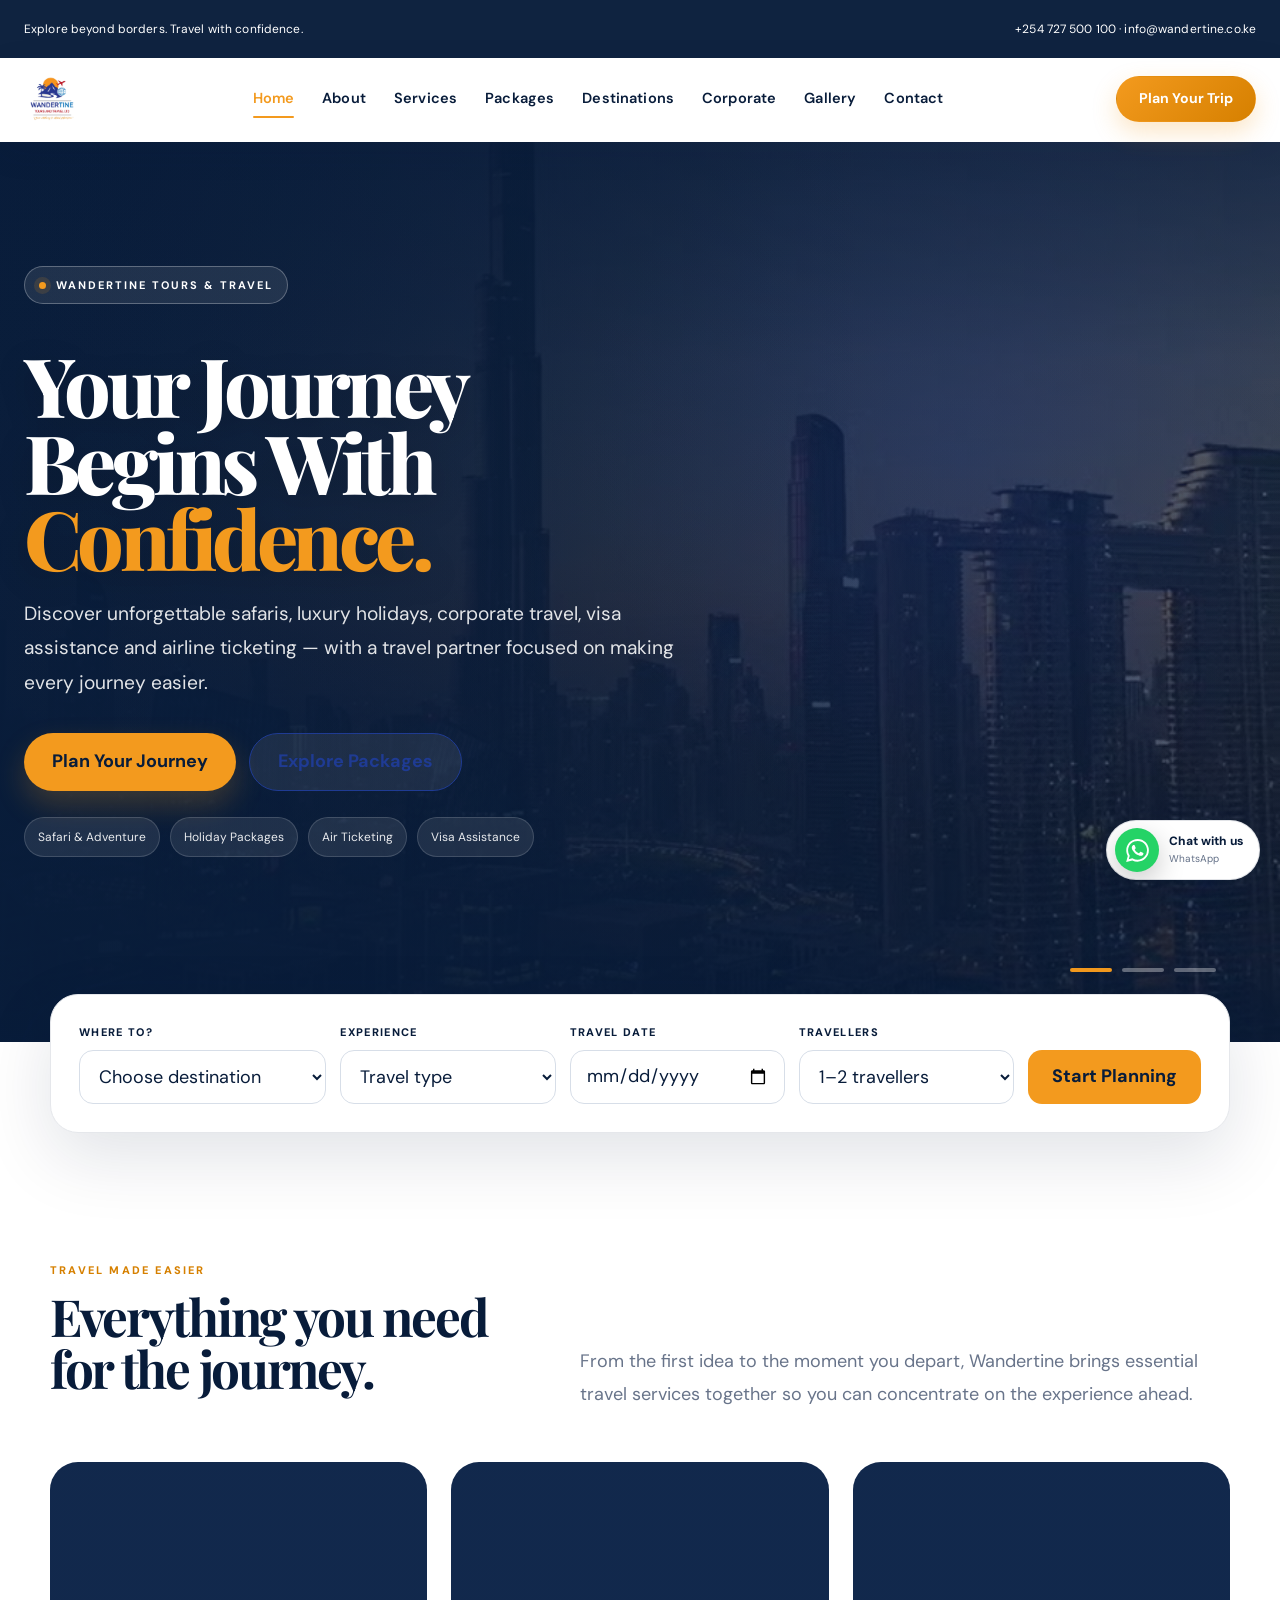
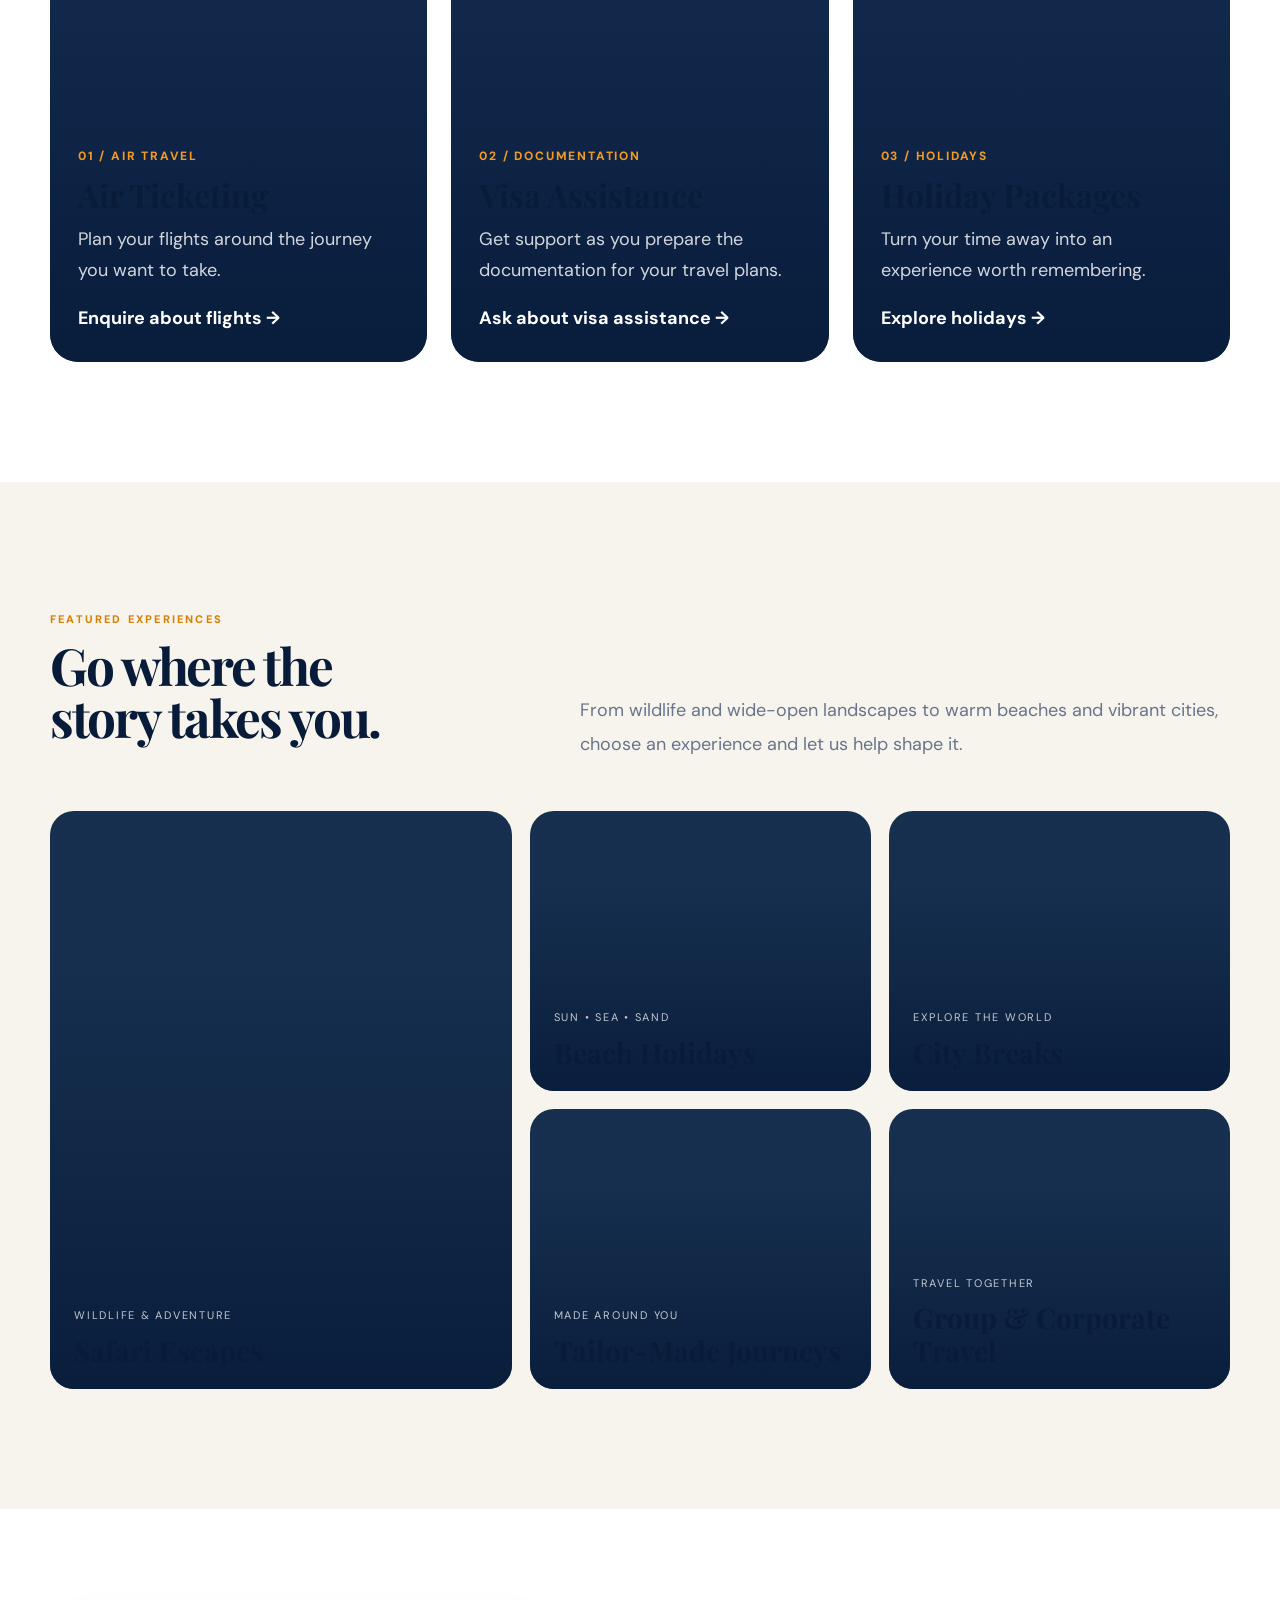
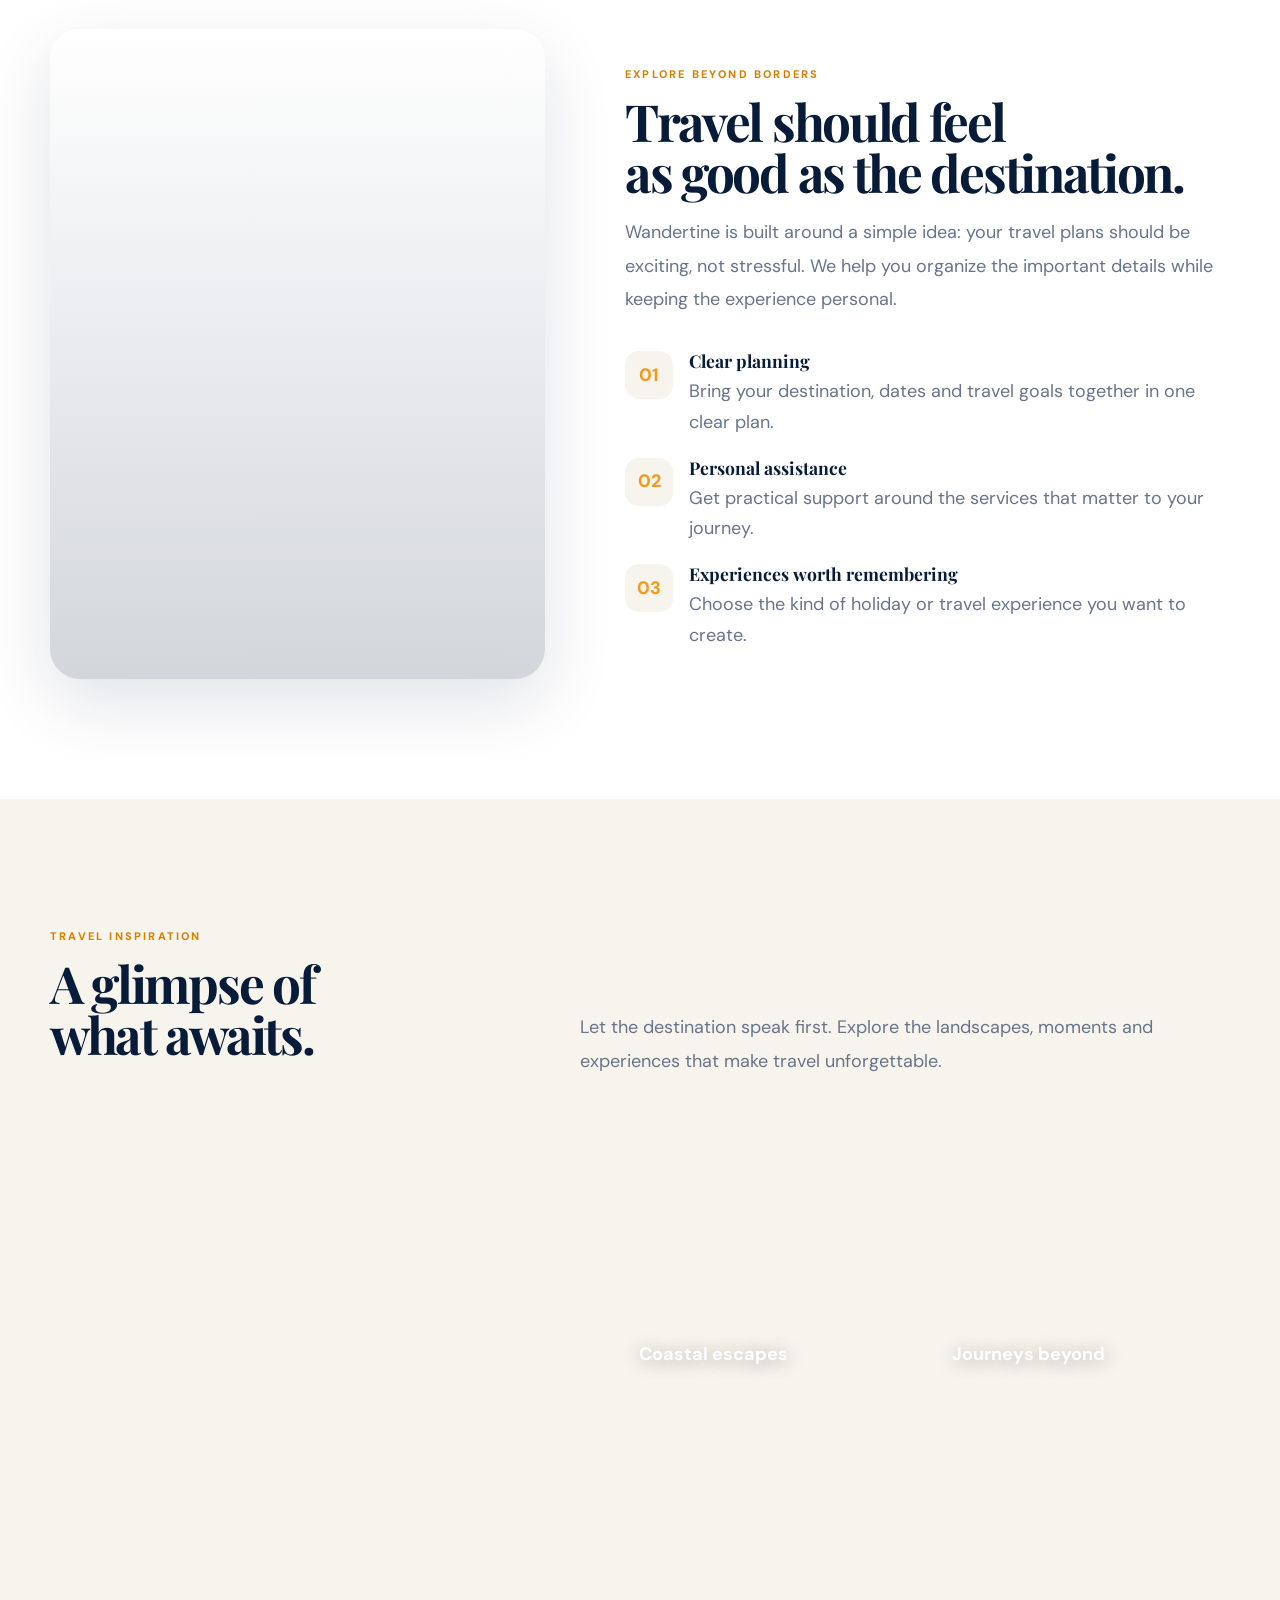
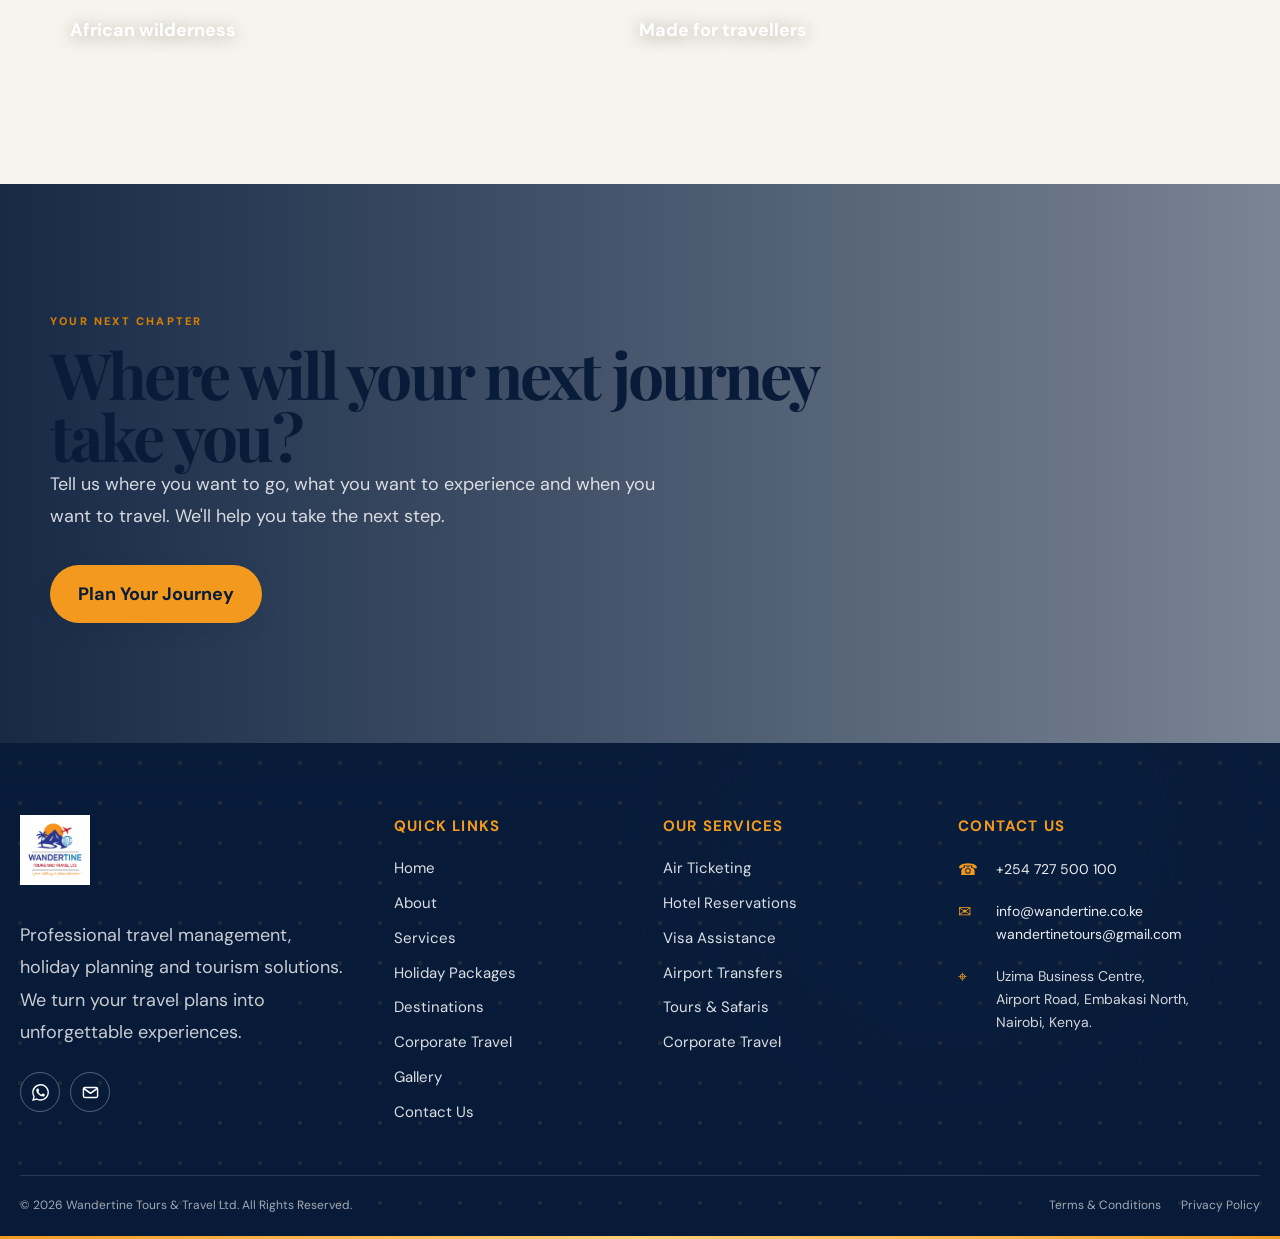
==== commit a353fb4b: "index.html" ====
--- a/index.html
+++ b/index.html
@@ -52,7 +52,7 @@
         <div class="container flex-between">
             <div>Explore beyond borders. Travel with confidence.</div>
             <div>
-                <a href="tel:+254722758484">+254 722 758 484</a>
+                <a href="tel:+254727500100">+254 727 500 100</a>
                 <span> · </span>
                 <a href="mailto:info@wandertine.co.ke">info@wandertine.co.ke</a>
             </div>
@@ -486,7 +486,6 @@
           <div class="footer-contact-item">
             <span class="contact-icon">☎</span>
             <div>
-              <a href="tel:+254722758484">+254 722 758 484</a><br>
               <a href="tel:+254727500100">+254 727 500 100</a>
             </div>
           </div>
@@ -515,7 +514,7 @@
 </footer>
 
 <script src="assets/js/main.js"></script>
-<a class="wandertine-whatsapp" href="https://wa.me/254722758484" target="_blank" rel="noopener" aria-label="Chat with Wandertine Tours on WhatsApp">
+<a class="wandertine-whatsapp" href="https://wa.me/254727500100" target="_blank" rel="noopener" aria-label="Chat with Wandertine Tours on WhatsApp">
   <span class="wandertine-whatsapp-icon" aria-hidden="true"><svg viewBox="0 0 24 24"><path d="M20.5 3.5A11.8 11.8 0 0 0 12.08 0C5.57 0 .27 5.3.27 11.8c0 2.08.54 4.12 1.57 5.91L.2 24l6.44-1.69a11.76 11.76 0 0 0 5.44 1.3h.01c6.5 0 11.79-5.3 11.79-11.81 0-3.15-1.23-6.1-3.38-8.3ZM12.09 21.7h-.01a9.82 9.82 0 0 1-5-1.36l-.36-.21-3.82 1 1.02-3.72-.23-.38a9.84 9.84 0 1 1 8.4 4.67Zm5.4-7.37c-.3-.15-1.76-.87-2.03-.97-.27-.1-.47-.15-.67.15-.2.3-.77.97-.95 1.17-.17.2-.35.22-.65.07-.3-.15-1.25-.46-2.38-1.47-.88-.79-1.47-1.76-1.64-2.06-.17-.3-.02-.46.13-.61.13-.13.3-.35.45-.52.15-.17.2-.3.3-.5.1-.2.05-.37-.03-.52-.07-.15-.67-1.62-.92-2.22-.24-.58-.49-.5-.67-.51h-.57c-.2 0-.52.07-.8.37-.27.3-1.05 1.02-1.05 2.49s1.07 2.89 1.22 3.09c.15.2 2.1 3.21 5.1 4.5.71.31 1.27.49 1.7.63.72.23 1.37.2 1.89.12.58-.09 1.76-.72 2.01-1.42.25-.7.25-1.3.17-1.42-.07-.13-.27-.2-.57-.35Z"/></svg></span>
   <span class="wandertine-whatsapp-text"><strong>Chat with us</strong><small>WhatsApp</small></span>
 </a>
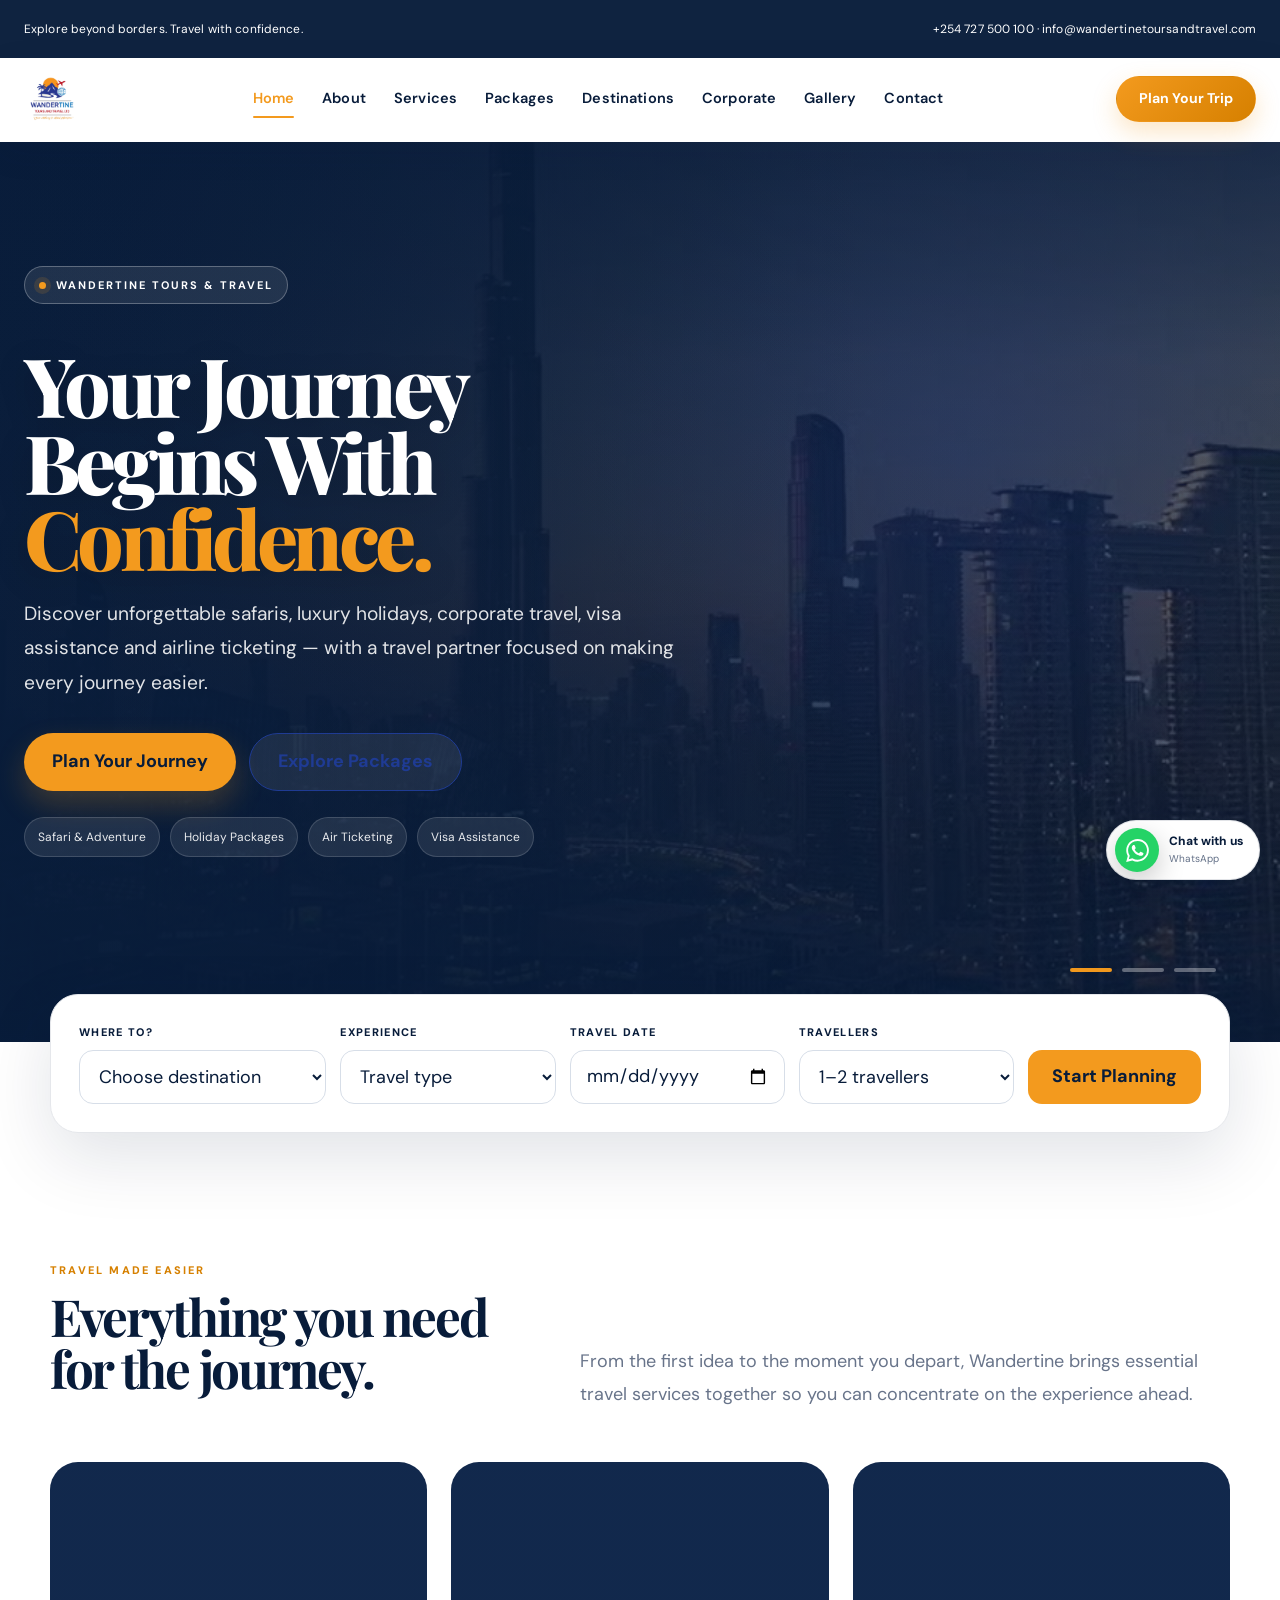
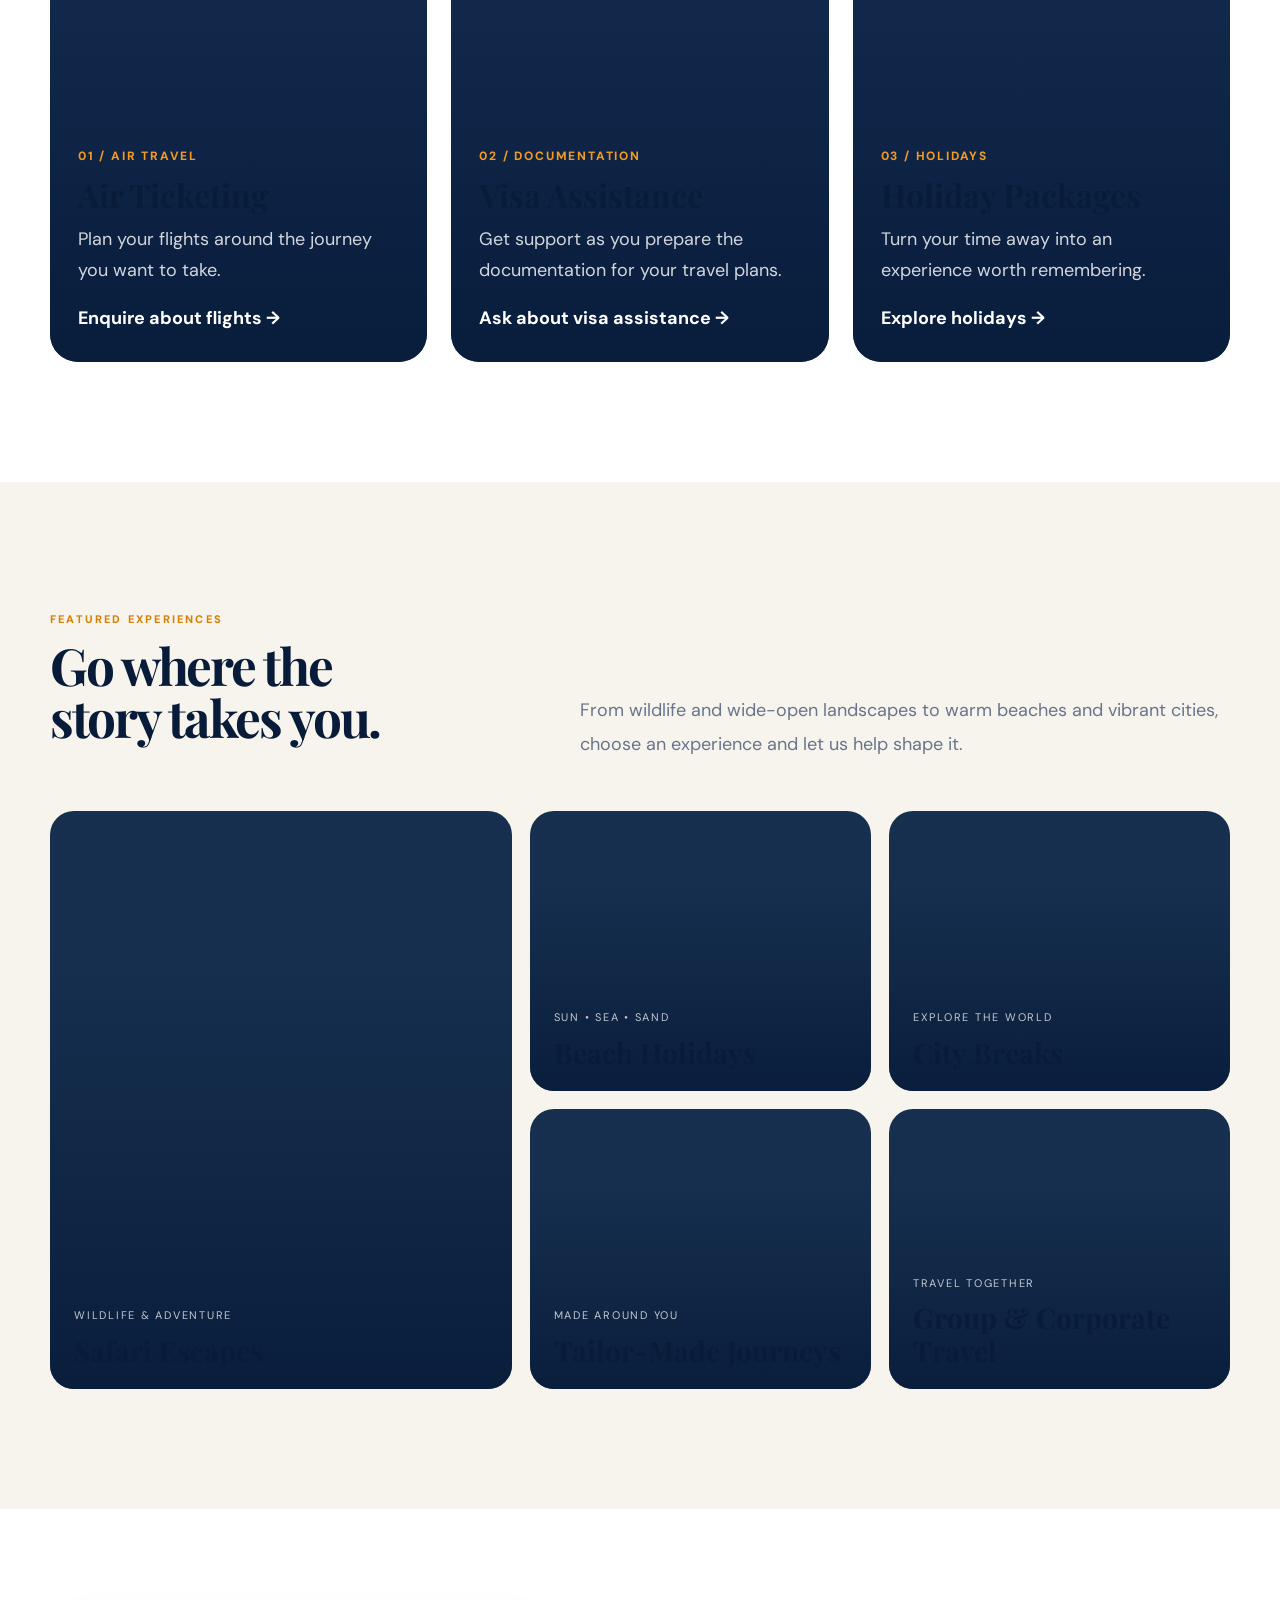
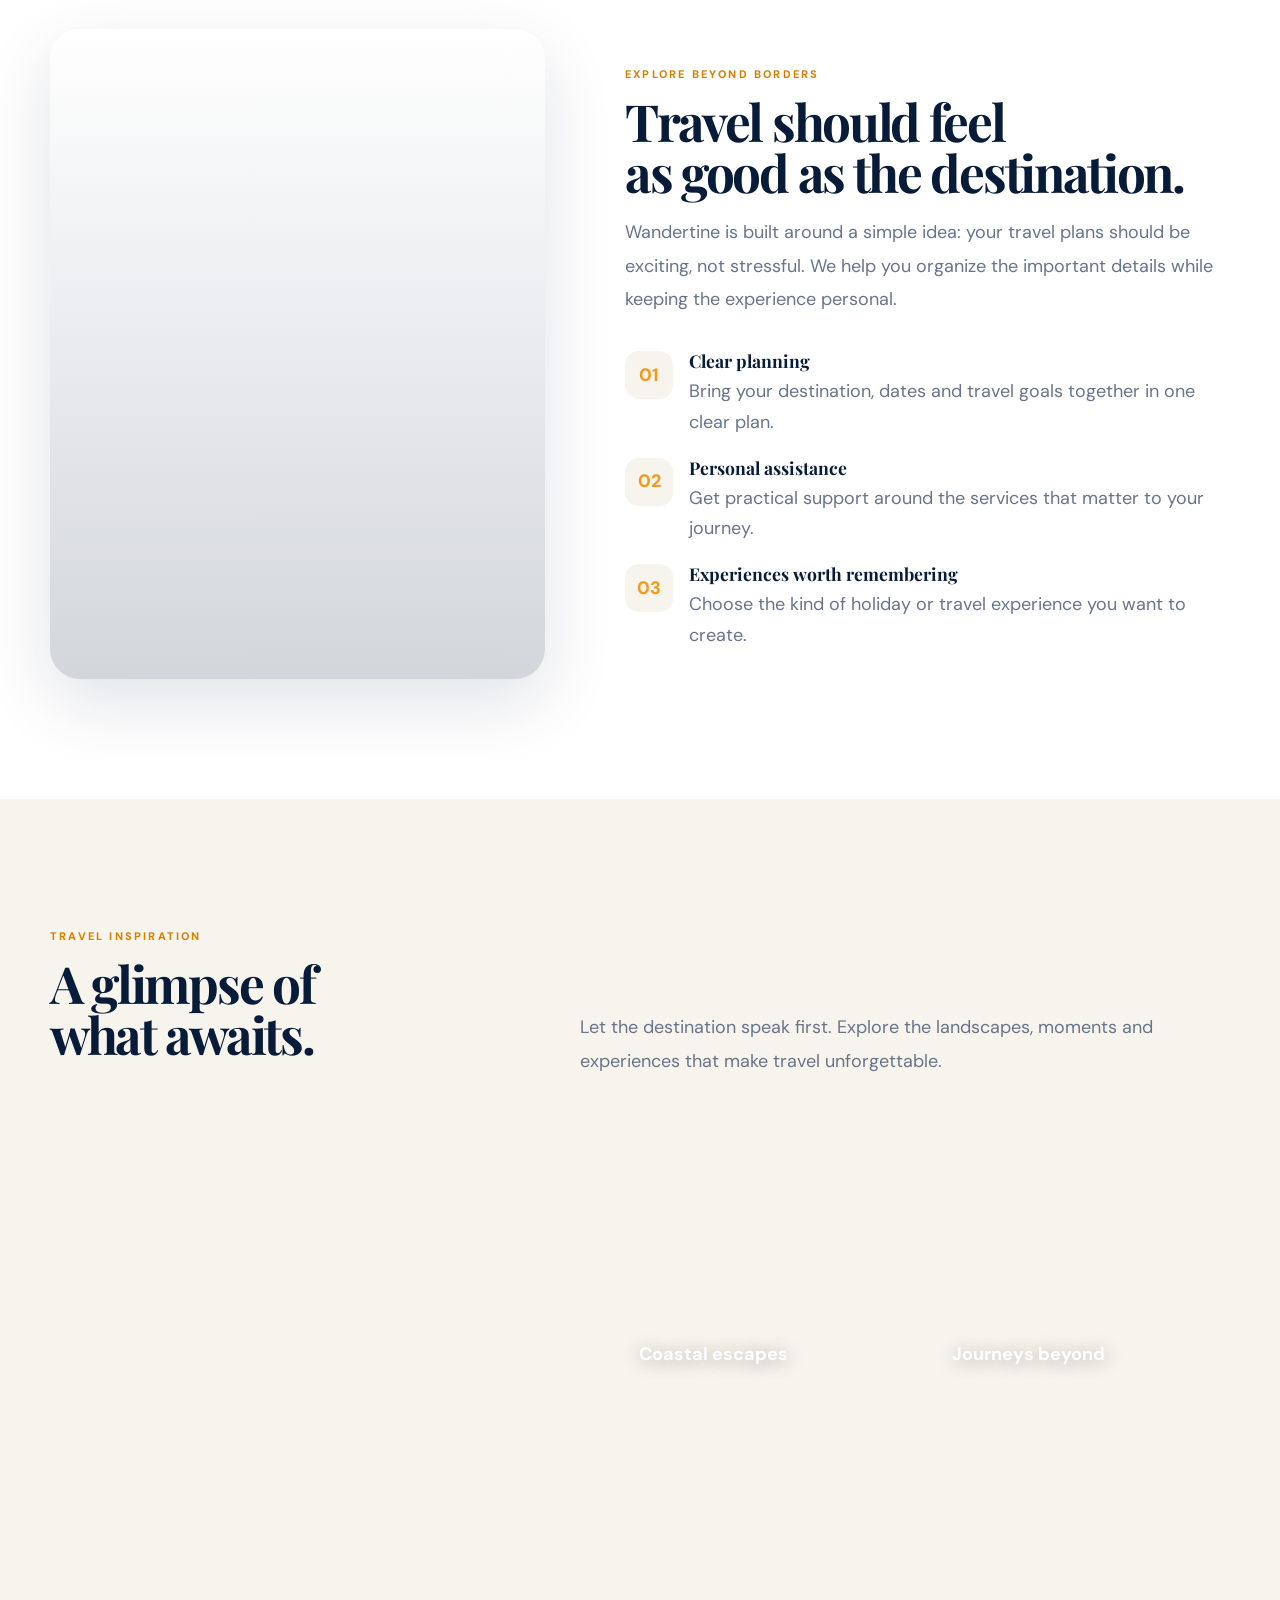
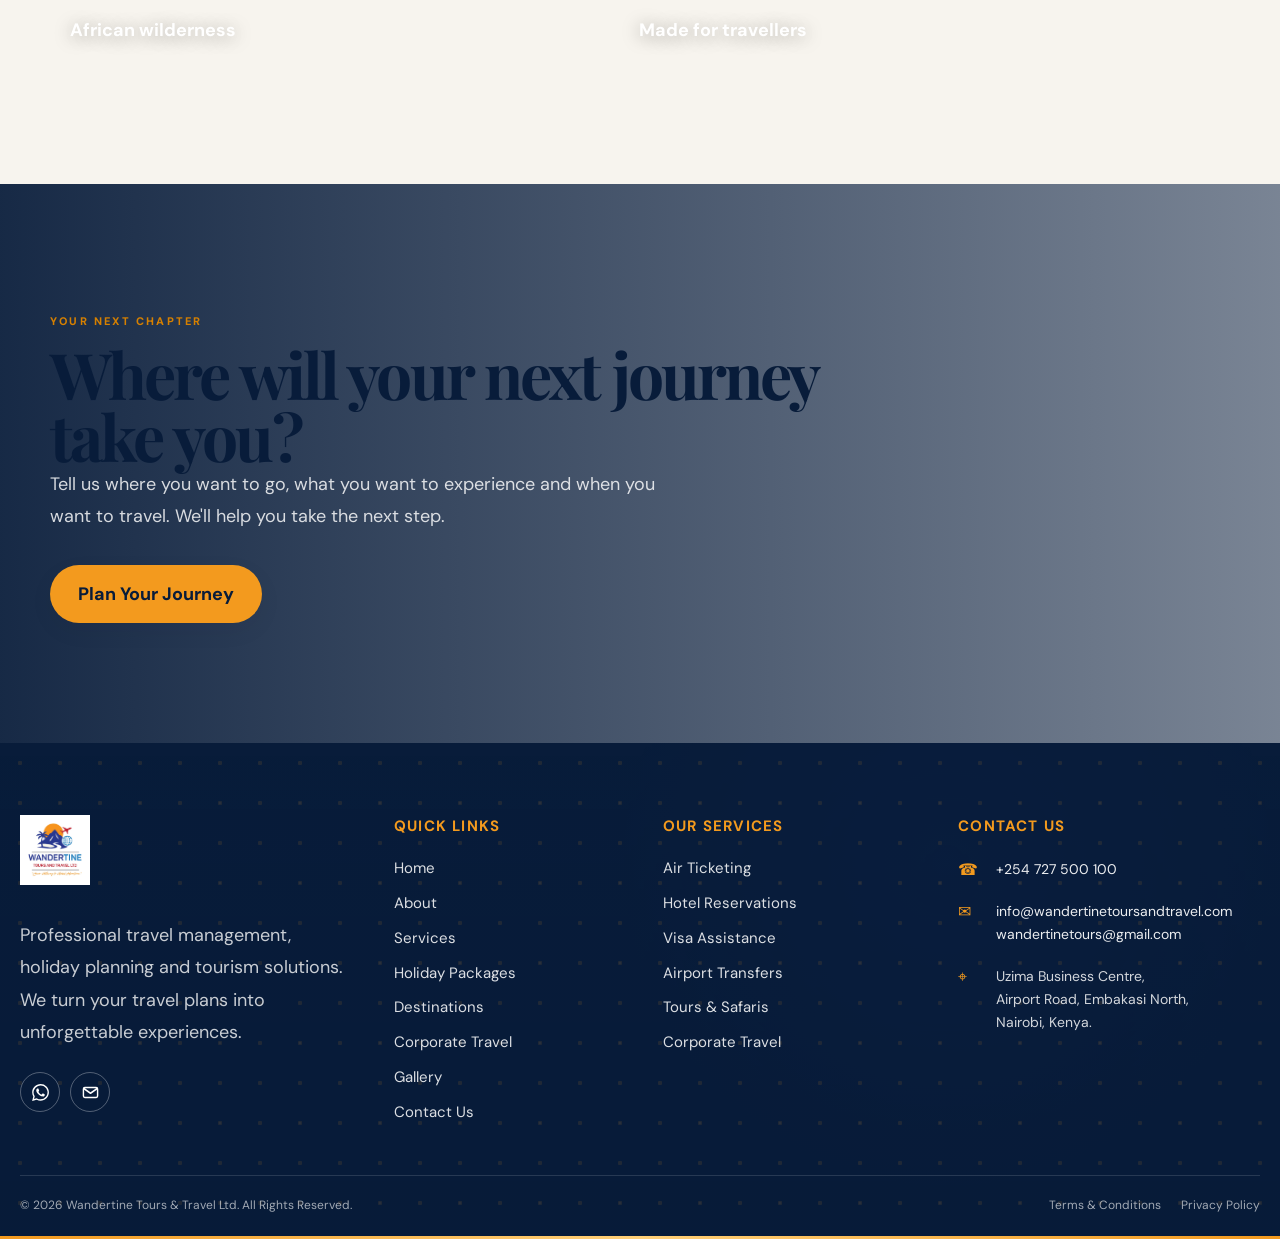
==== commit e271694b: "index.html" ====
--- a/index.html
+++ b/index.html
@@ -54,7 +54,7 @@
             <div>
                 <a href="tel:+254727500100">+254 727 500 100</a>
                 <span> · </span>
-                <a href="mailto:info@wandertine.co.ke">info@wandertine.co.ke</a>
+                <a href="mailto:info@wandertinetoursandtravel.com">info@wandertinetoursandtravel.com</a>
             </div>
         </div>
     </div>
@@ -492,7 +492,7 @@
           <div class="footer-contact-item">
             <span class="contact-icon">✉</span>
             <div>
-              <a href="mailto:info@wandertine.co.ke">info@wandertine.co.ke</a><br>
+              <a href="mailto:info@wandertinetoursandtravel.com">info@wandertinetoursandtravel.com</a><br>
               <a href="mailto:wandertinetours@gmail.com">wandertinetours@gmail.com</a>
             </div>
           </div>
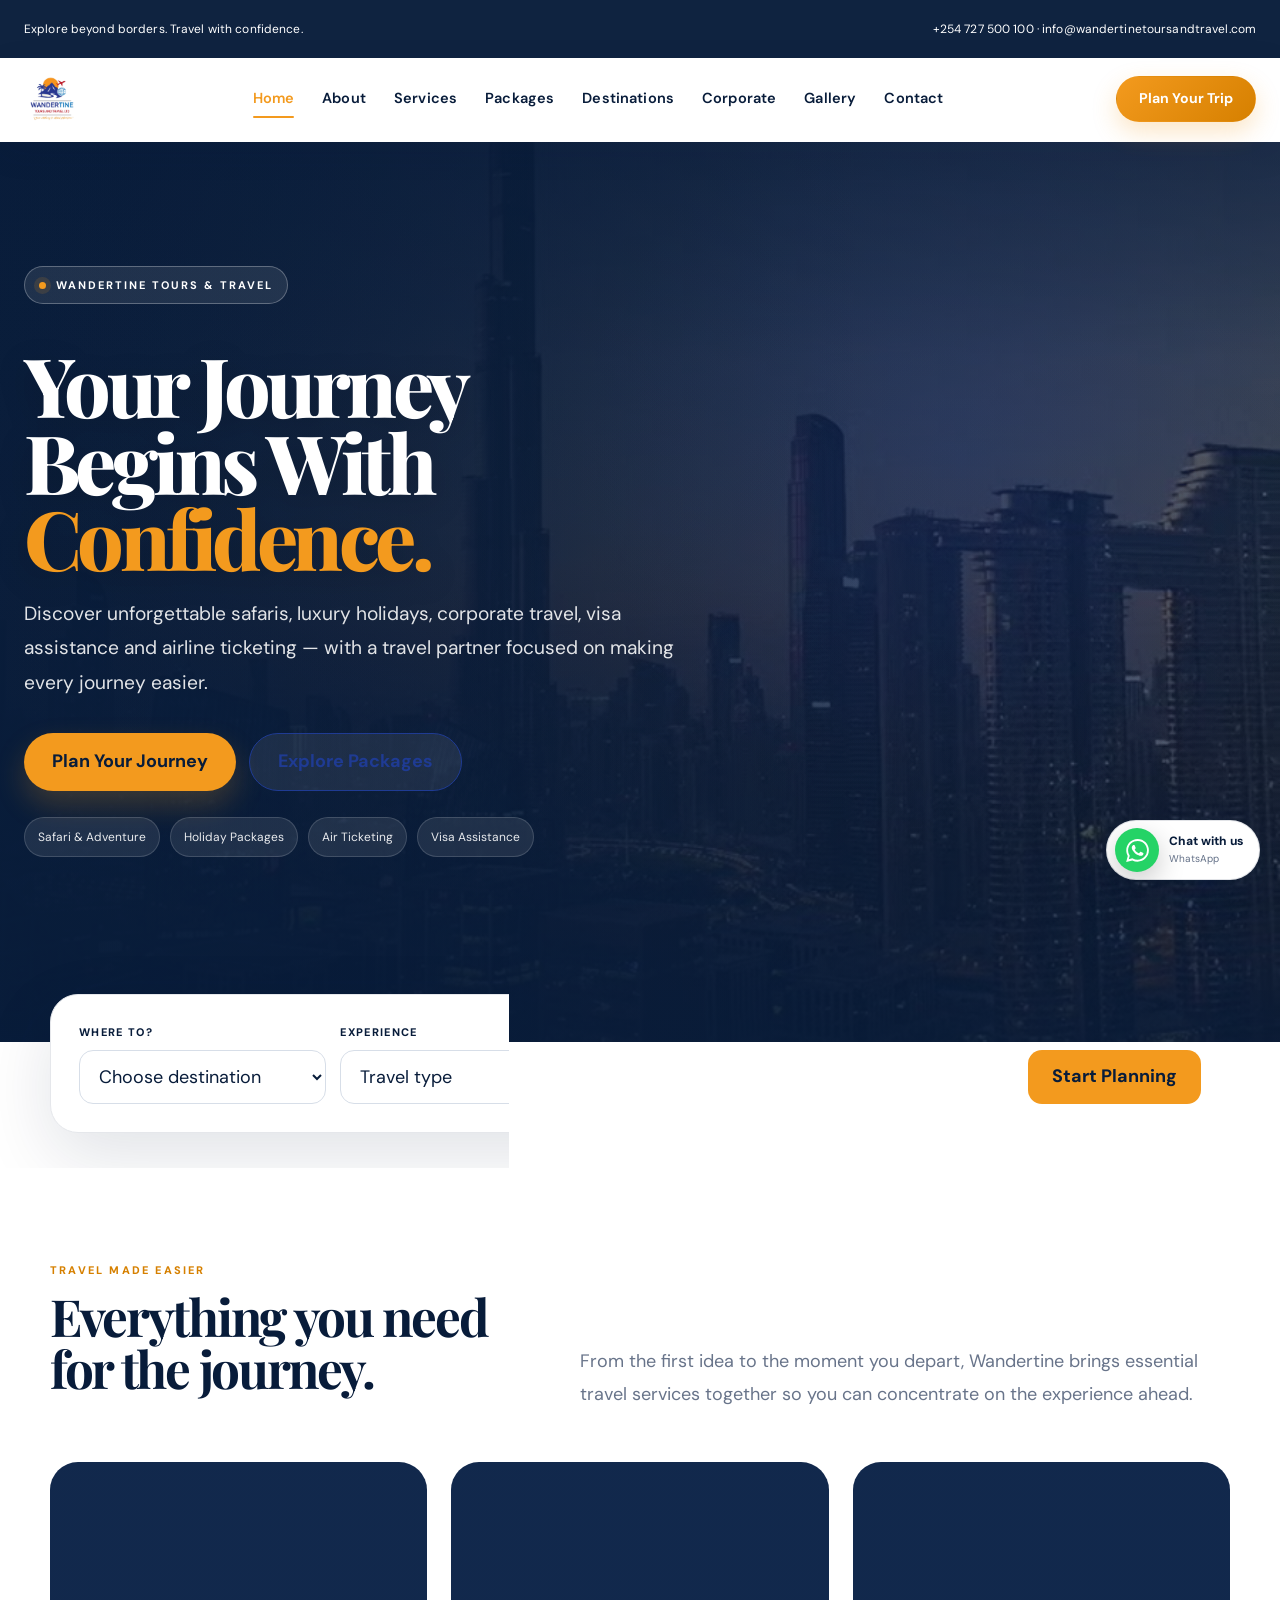
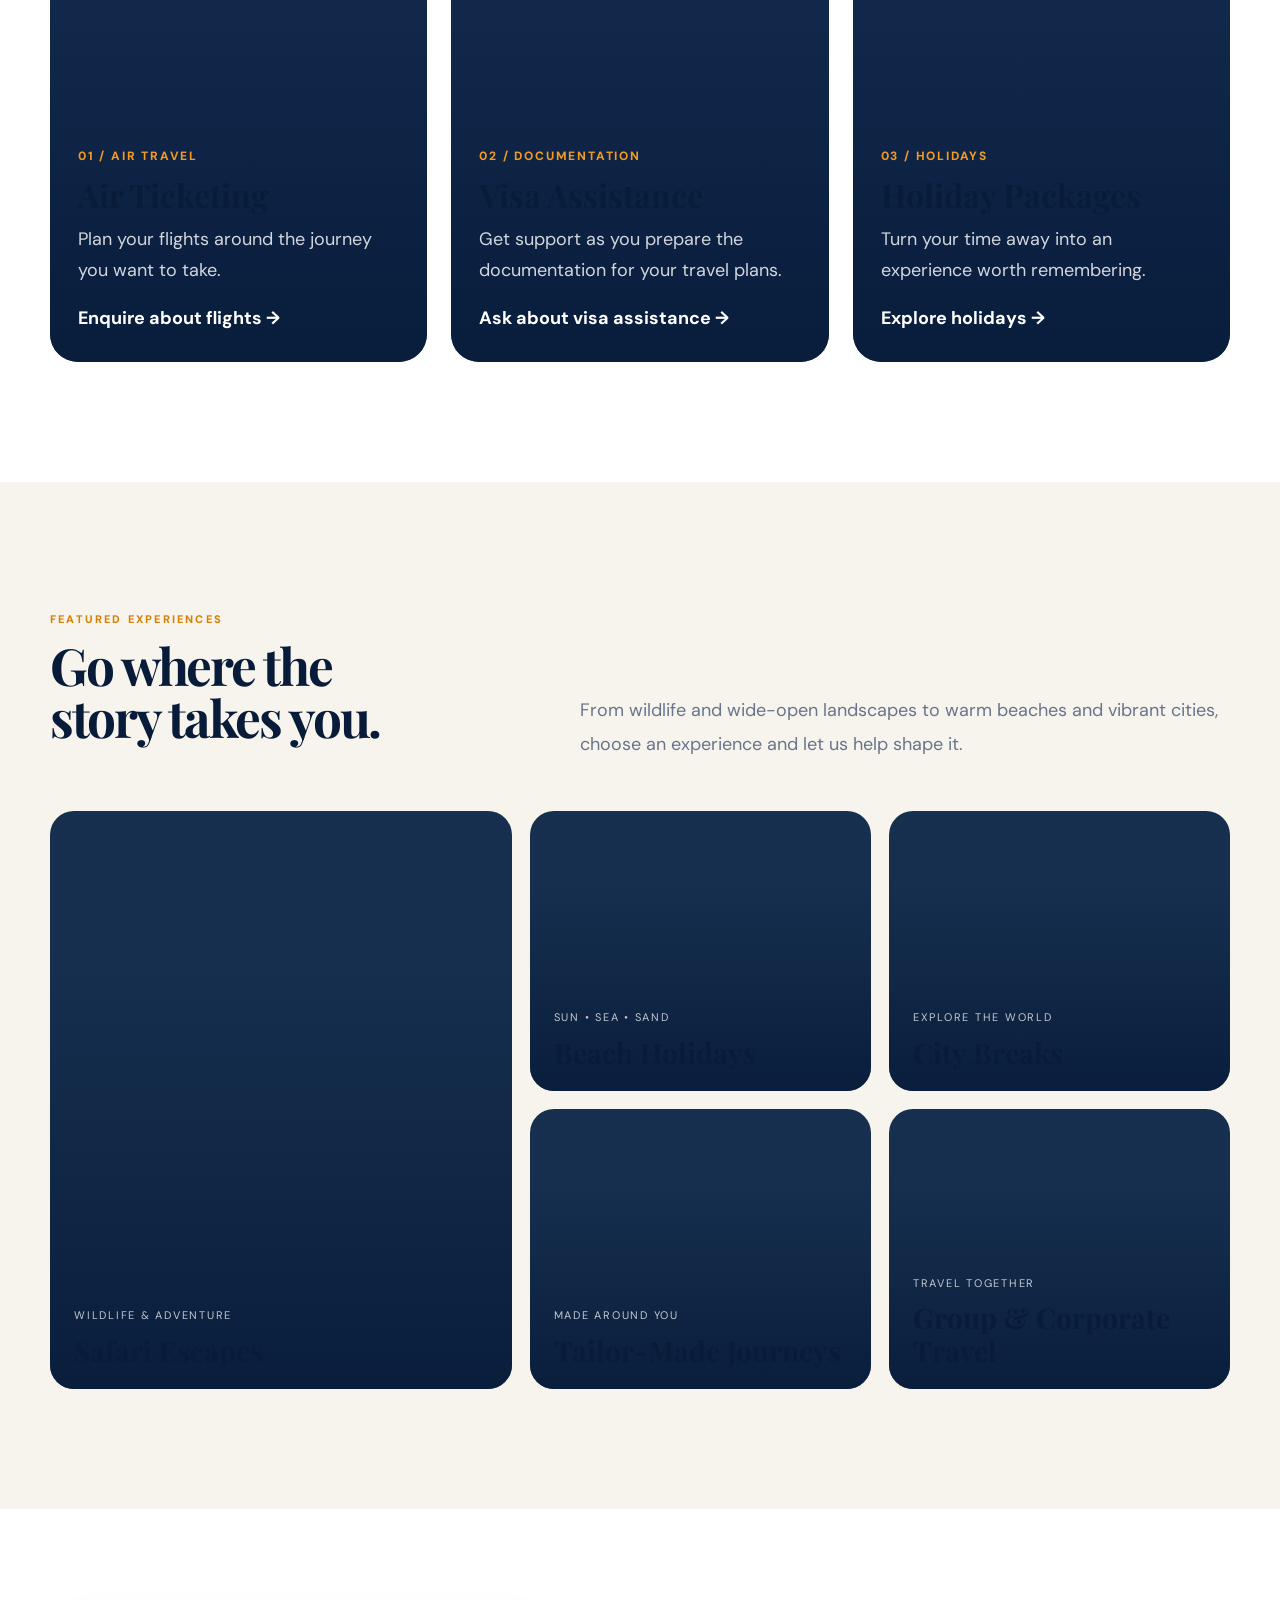
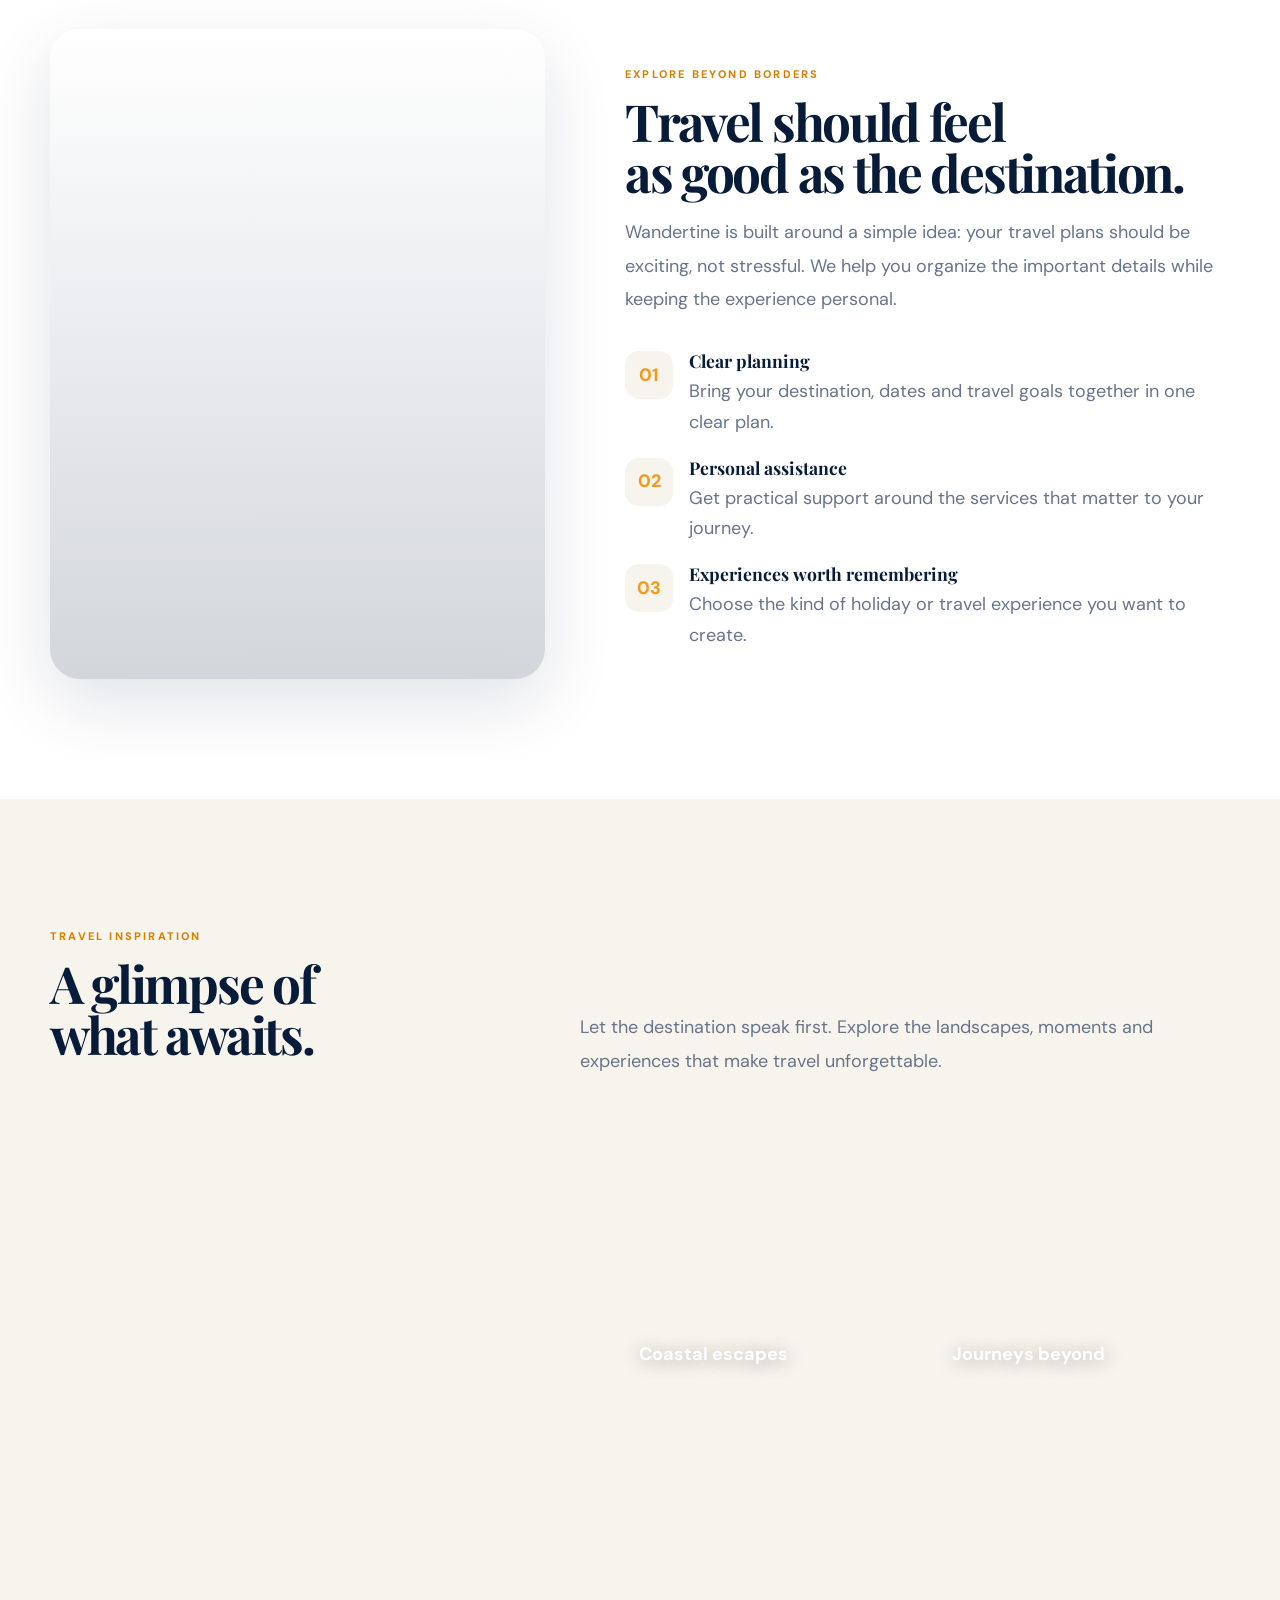
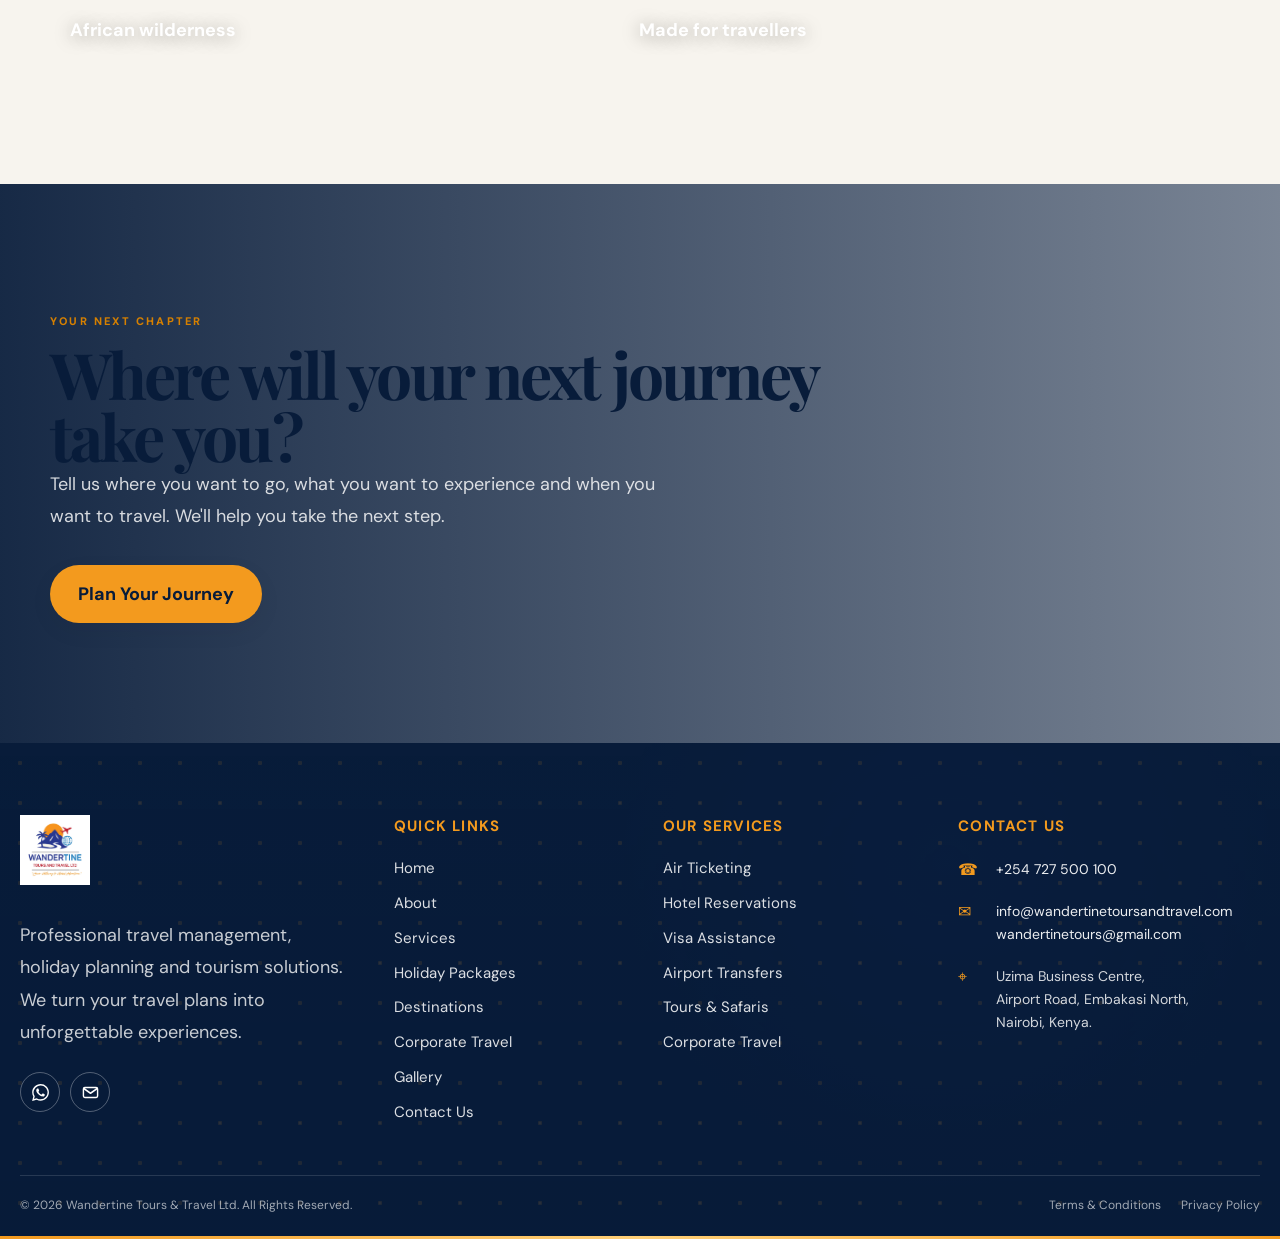
==== commit 2a4fec57: "index.html" ====
--- a/index.html
+++ b/index.html
@@ -38,7 +38,7 @@
 <meta name="twitter:title" content="Wandertine Tours & Travel | Kenya Safaris, Holidays & Travel Services">
 <meta name="twitter:description" content="Plan unforgettable Kenya safaris, beach holidays, international trips, flights, visa assistance and corporate travel with Wandertine Tours & Travel.">
 <link rel="icon" href="assets/images/logo-2.jpeg" type="image/jpeg">
-<script type="application/ld+json">{"@context": "https://schema.org", "@type": "TravelAgency", "name": "Wandertine Tours & Travel Ltd.", "url": "https://wandertine.co.ke/", "email": "info@wandertine.co.ke", "telephone": "+254722758484", "address": {"@type": "PostalAddress", "streetAddress": "Uzima Business Centre, Airport Road, Embakasi North", "addressLocality": "Nairobi", "addressCountry": "KE"}, "areaServed": ["Kenya", "East Africa", "International"], "sameAs": ["https://wa.me/254722758484"]}</script>
+<script type="application/ld+json">{"@context": "https://schema.org", "@type": "TravelAgency", "name": "Wandertine Tours & Travel Ltd.", "url": "https://wandertine.co.ke/", "email": "info@wandertine.co.ke", "telephone": "+254727500100", "address": {"@type": "PostalAddress", "streetAddress": "Uzima Business Centre, Airport Road, Embakasi North", "addressLocality": "Nairobi", "addressCountry": "KE"}, "areaServed": ["Kenya", "East Africa", "International"], "sameAs": ["https://wa.me/254722758484"]}</script>
 <link rel="stylesheet" href="assets/css/v4-final-polish.css">
 <link rel="stylesheet" href="assets/css/v5-sitewide-polish.css">
 <link rel="stylesheet" href="assets/css/final-quality-pass.css">
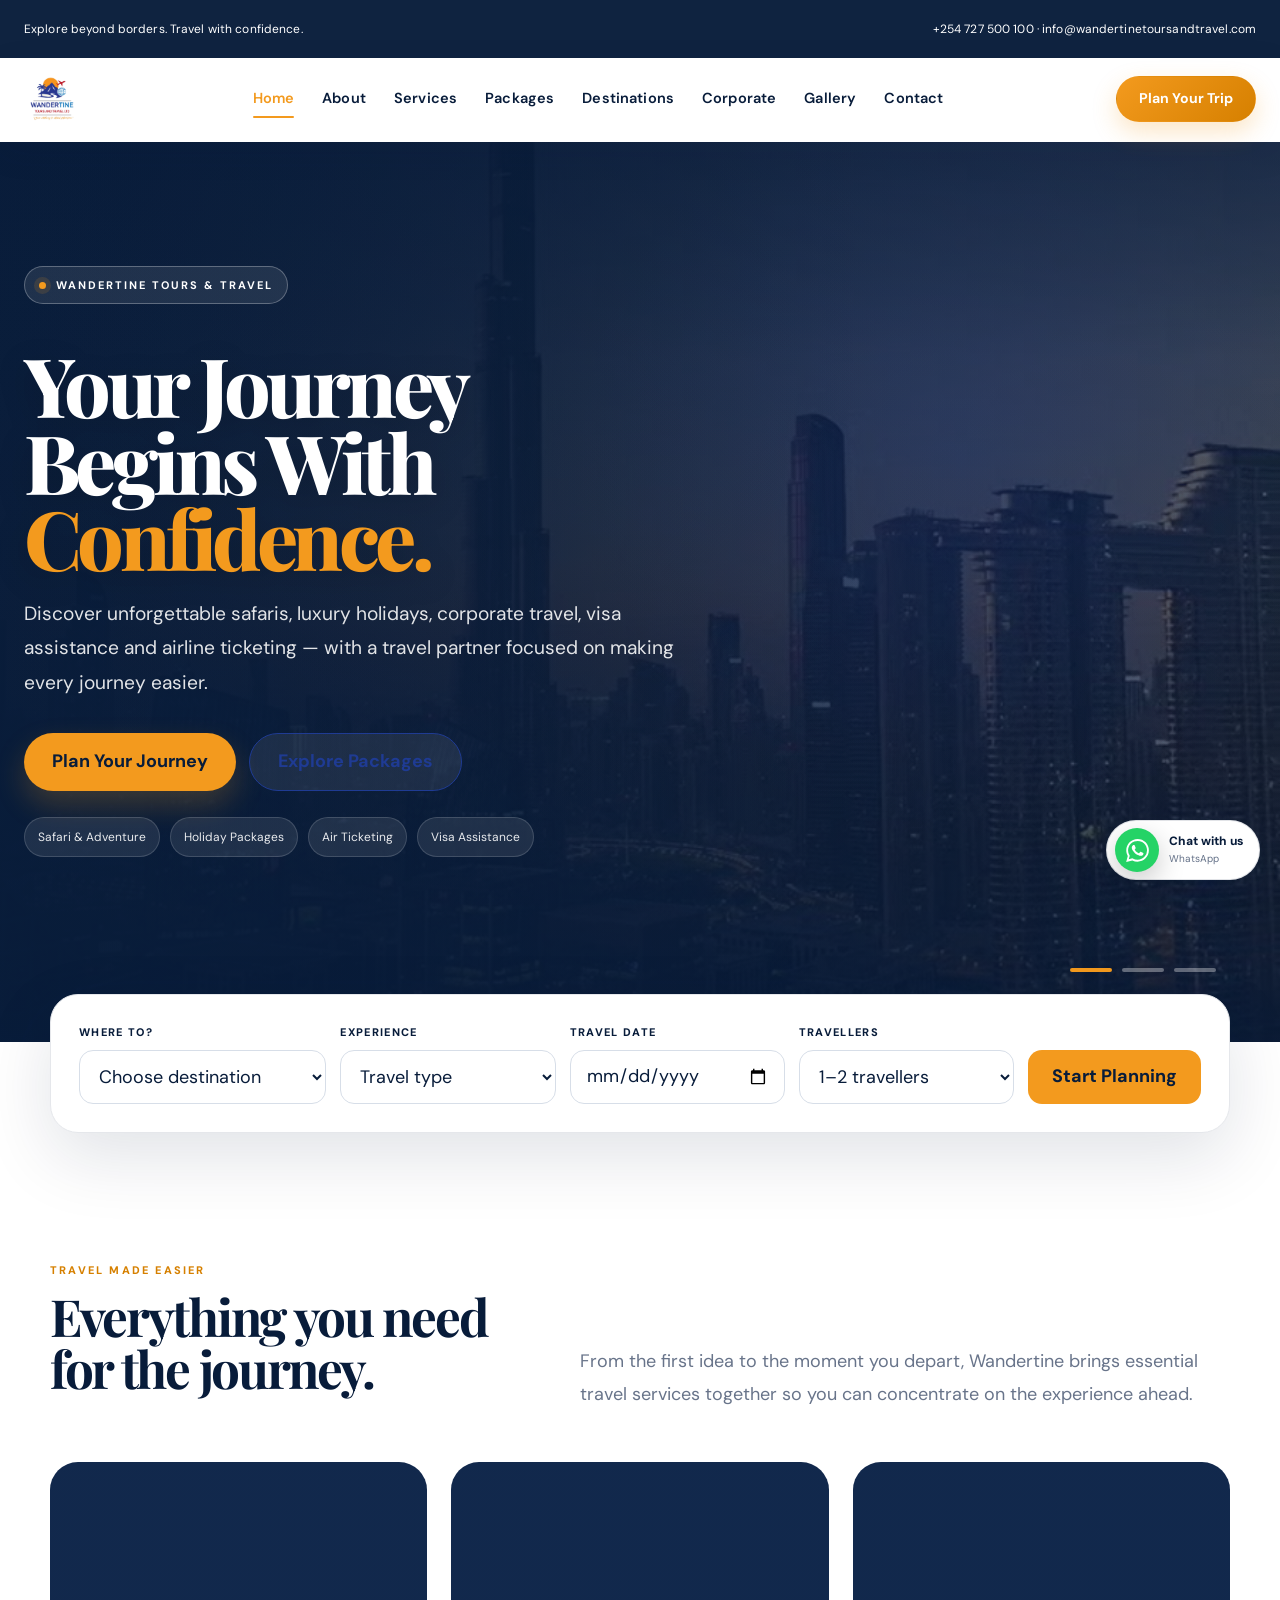
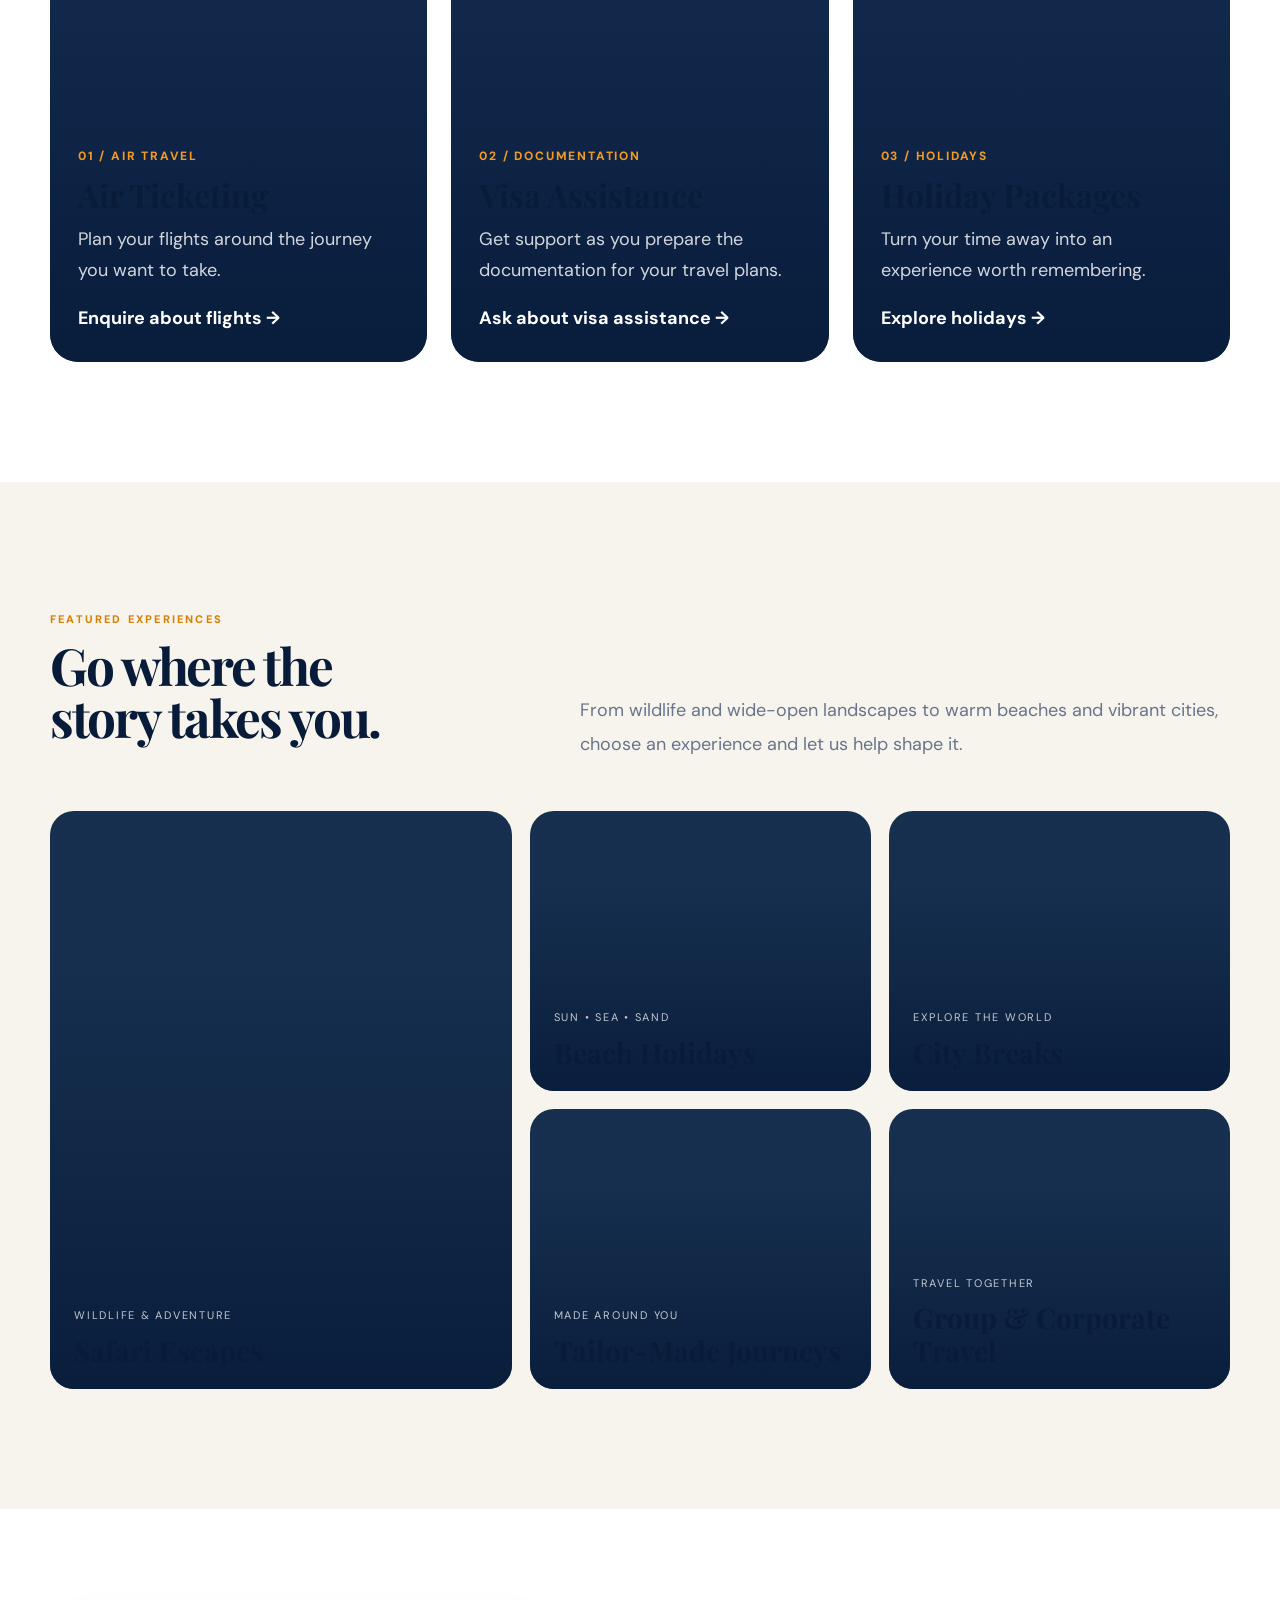
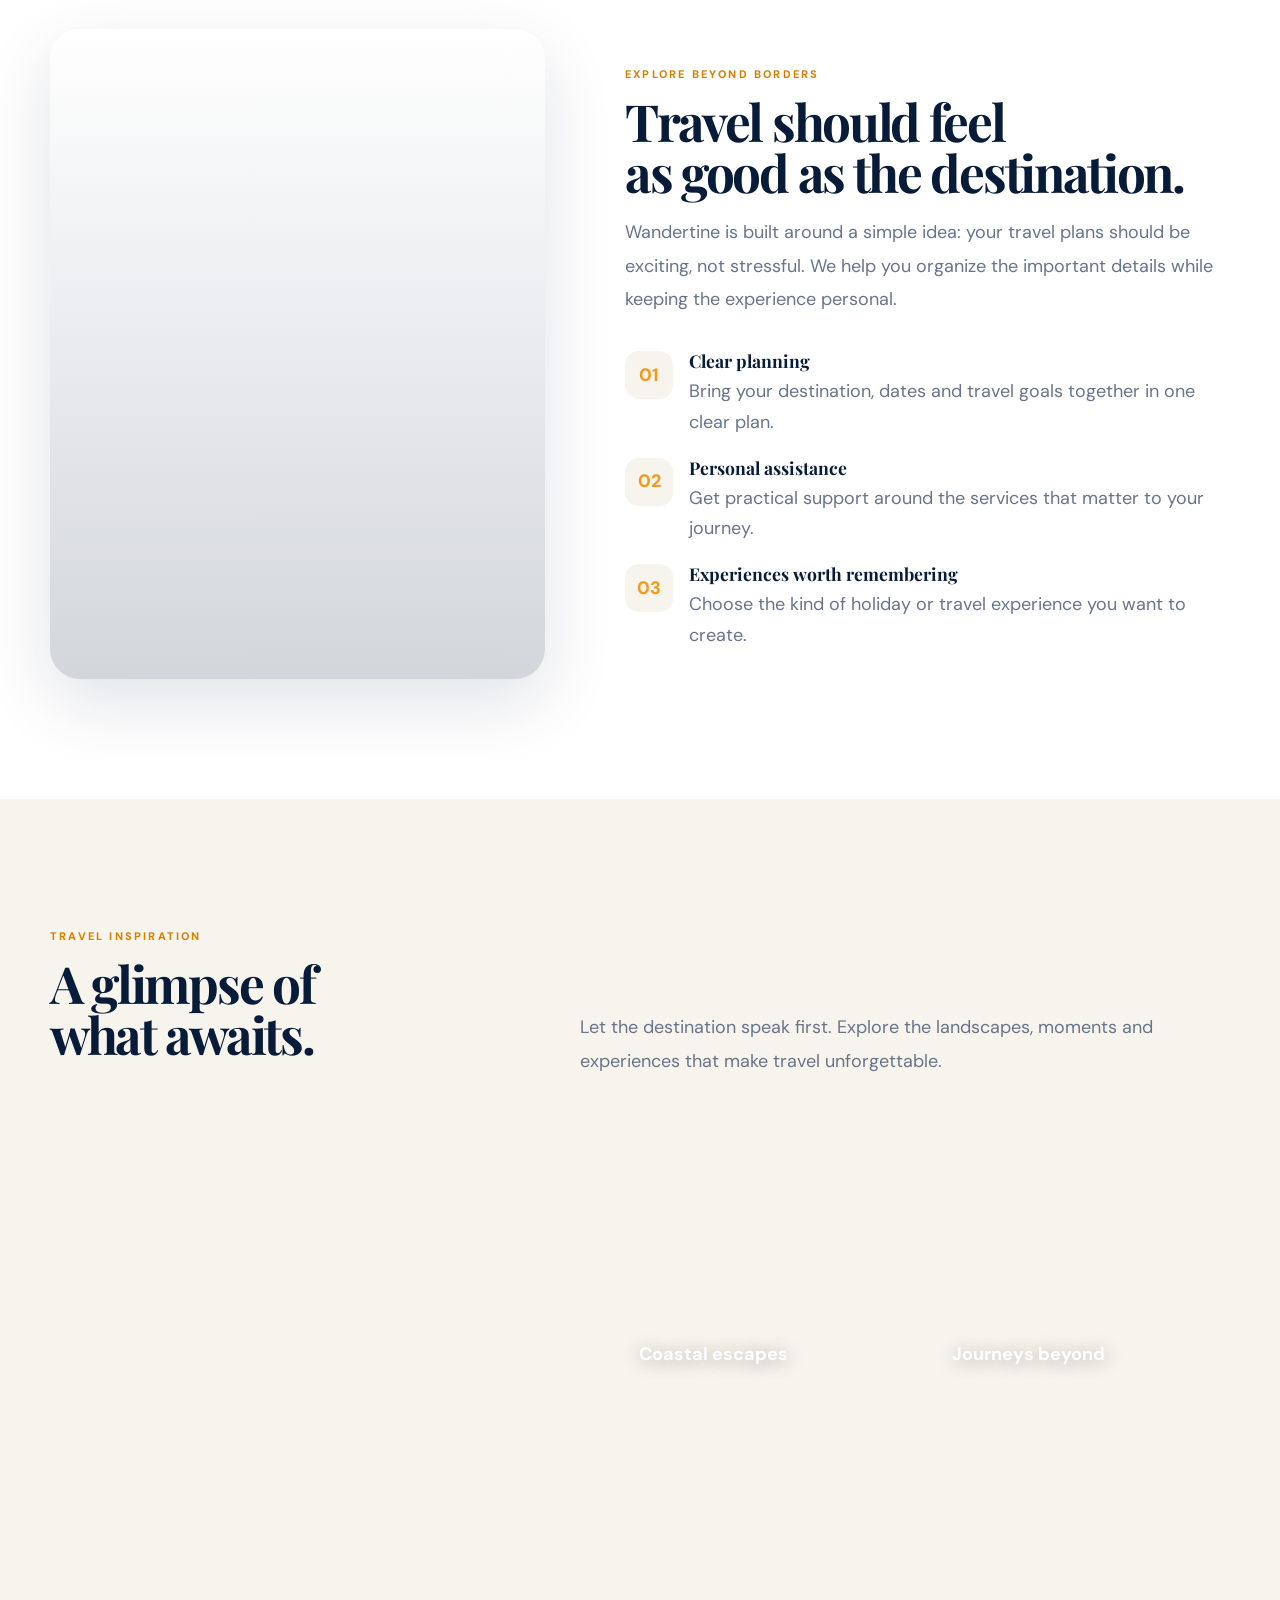
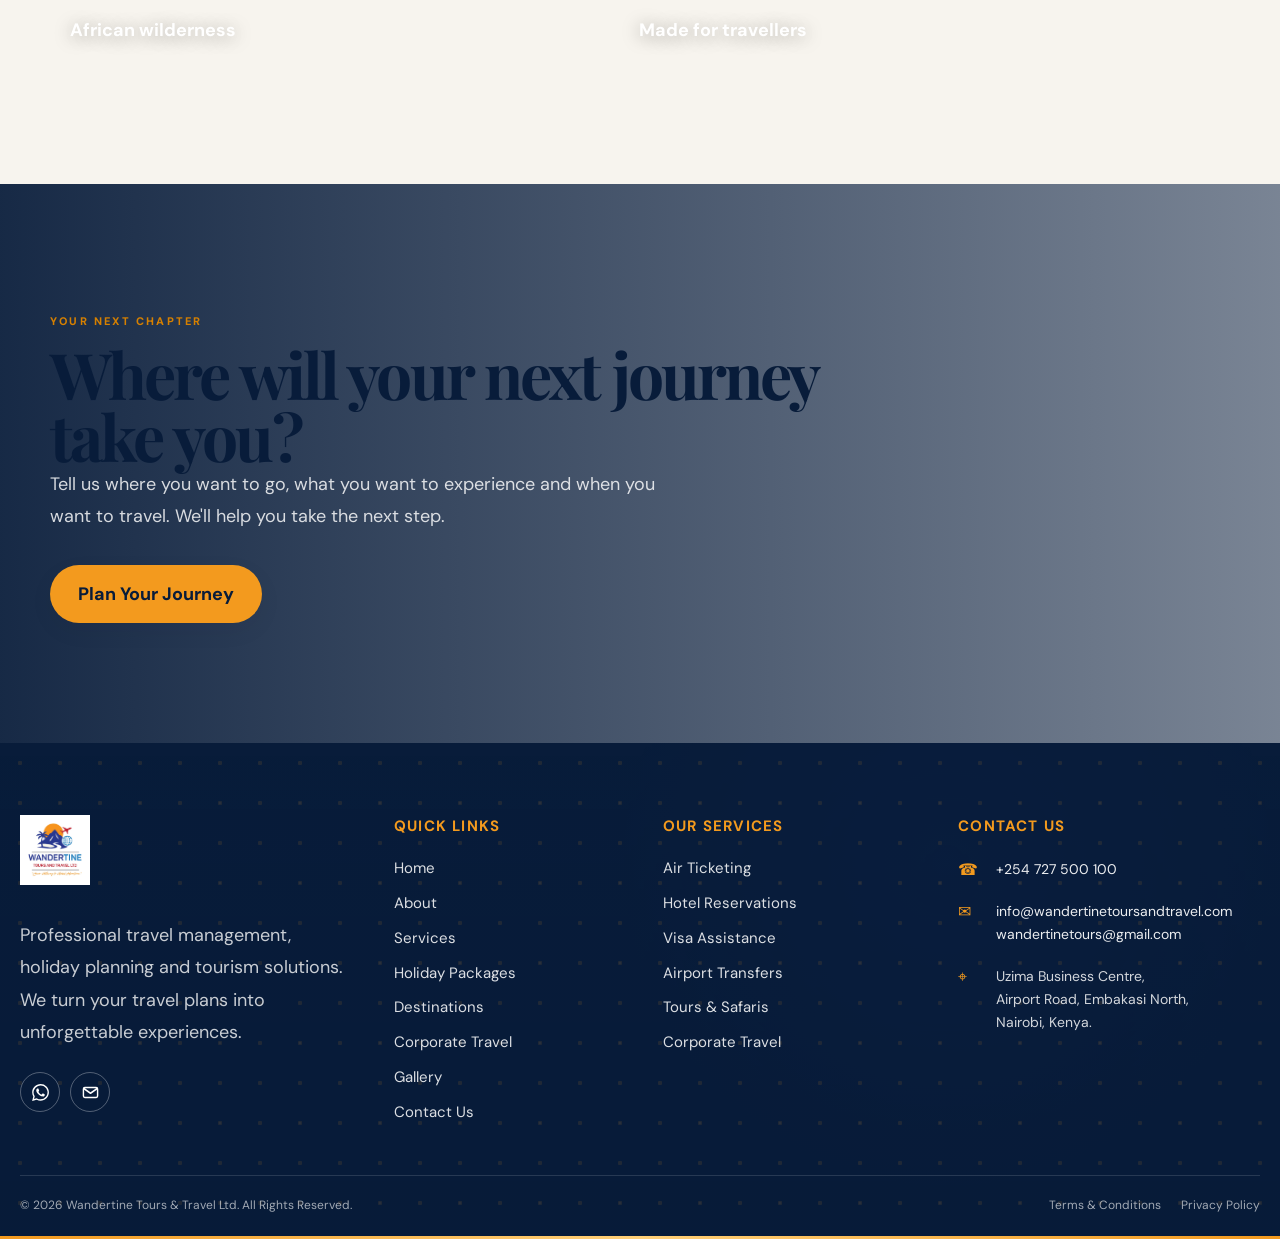
==== commit 24846b76: "index.html" ====
--- a/index.html
+++ b/index.html
@@ -28,17 +28,17 @@
 <link rel="stylesheet" href="assets/css/integration.css">
   <link rel="stylesheet" href="assets/css/brand-overrides.css">
 
-<link rel="canonical" href="https://wandertine.co.ke/">
+<link rel="canonical" href="https://wandertinetoursandtravel.com/">
 <meta property="og:type" content="website">
 <meta property="og:title" content="Wandertine Tours & Travel | Kenya Safaris, Holidays & Travel Services">
 <meta property="og:description" content="Plan unforgettable Kenya safaris, beach holidays, international trips, flights, visa assistance and corporate travel with Wandertine Tours & Travel.">
-<meta property="og:url" content="https://wandertine.co.ke/">
+<meta property="og:url" content="https://wandertinetoursandtravel.com/">
 <meta property="og:site_name" content="Wandertine Tours & Travel">
 <meta name="twitter:card" content="summary_large_image">
 <meta name="twitter:title" content="Wandertine Tours & Travel | Kenya Safaris, Holidays & Travel Services">
 <meta name="twitter:description" content="Plan unforgettable Kenya safaris, beach holidays, international trips, flights, visa assistance and corporate travel with Wandertine Tours & Travel.">
 <link rel="icon" href="assets/images/logo-2.jpeg" type="image/jpeg">
-<script type="application/ld+json">{"@context": "https://schema.org", "@type": "TravelAgency", "name": "Wandertine Tours & Travel Ltd.", "url": "https://wandertine.co.ke/", "email": "info@wandertine.co.ke", "telephone": "+254727500100", "address": {"@type": "PostalAddress", "streetAddress": "Uzima Business Centre, Airport Road, Embakasi North", "addressLocality": "Nairobi", "addressCountry": "KE"}, "areaServed": ["Kenya", "East Africa", "International"], "sameAs": ["https://wa.me/254722758484"]}</script>
+<script type="application/ld+json">{"@context": "https://schema.org", "@type": "TravelAgency", "name": "Wandertine Tours & Travel Ltd.", "url": "https://wandertinetoursandtravel.com/", "email": "info@wandertinetoursandtravel.com", "telephone": "+254727500100", "address": {"@type": "PostalAddress", "streetAddress": "Uzima Business Centre, Airport Road, Embakasi North", "addressLocality": "Nairobi", "addressCountry": "KE"}, "areaServed": ["Kenya", "East Africa", "International"], "sameAs": ["https://wa.me/254722758484"]}</script>
 <link rel="stylesheet" href="assets/css/v4-final-polish.css">
 <link rel="stylesheet" href="assets/css/v5-sitewide-polish.css">
 <link rel="stylesheet" href="assets/css/final-quality-pass.css">
@@ -453,7 +453,7 @@
         <p>Professional travel management, holiday planning and tourism solutions. We turn your travel plans into unforgettable experiences.</p>
         <div class="footer-socials" aria-label="Contact options">
           <a href="https://wa.me/254722758484" target="_blank" rel="noopener" aria-label="WhatsApp"><svg viewBox="0 0 24 24" aria-hidden="true"><path d="M20.5 3.5A11.8 11.8 0 0 0 12.08 0C5.57 0 .27 5.3.27 11.8c0 2.08.54 4.12 1.57 5.91L.2 24l6.44-1.69a11.76 11.76 0 0 0 5.44 1.3h.01c6.5 0 11.79-5.3 11.79-11.81 0-3.15-1.23-6.1-3.38-8.3ZM12.09 21.7h-.01a9.82 9.82 0 0 1-5-1.36l-.36-.21-3.82 1 1.02-3.72-.23-.38a9.84 9.84 0 1 1 8.4 4.67Zm5.4-7.37c-.3-.15-1.76-.87-2.03-.97-.27-.1-.47-.15-.67.15-.2.3-.77.97-.95 1.17-.17.2-.35.22-.65.07-.3-.15-1.25-.46-2.38-1.47-.88-.79-1.47-1.76-1.64-2.06-.17-.3-.02-.46.13-.61.13-.13.3-.35.45-.52.15-.17.2-.3.3-.5.1-.2.05-.37-.03-.52-.07-.15-.67-1.62-.92-2.22-.24-.58-.49-.5-.67-.51h-.57c-.2 0-.52.07-.8.37-.27.3-1.05 1.02-1.05 2.49s1.07 2.89 1.22 3.09c.15.2 2.1 3.21 5.1 4.5.71.31 1.27.49 1.7.63.72.23 1.37.2 1.89.12.58-.09 1.76-.72 2.01-1.42.25-.7.25-1.3.17-1.42-.07-.13-.27-.2-.57-.35Z"/></svg></a>
-          <a href="mailto:info@wandertine.co.ke" aria-label="Email"><svg viewBox="0 0 24 24" aria-hidden="true"><path d="M20 4H4a3 3 0 0 0-3 3v10a3 3 0 0 0 3 3h16a3 3 0 0 0 3-3V7a3 3 0 0 0-3-3Zm0 2-8 5.5L4 6h16ZM4 18a1 1 0 0 1-1-1V8.2l8.43 5.8a1 1 0 0 0 1.14 0L21 8.2V17a1 1 0 0 1-1 1H4Z"/></svg></a>
+          <a href="mailto:info@wandertinetoursandtravel.com" aria-label="Email"><svg viewBox="0 0 24 24" aria-hidden="true"><path d="M20 4H4a3 3 0 0 0-3 3v10a3 3 0 0 0 3 3h16a3 3 0 0 0 3-3V7a3 3 0 0 0-3-3Zm0 2-8 5.5L4 6h16ZM4 18a1 1 0 0 1-1-1V8.2l8.43 5.8a1 1 0 0 0 1.14 0L21 8.2V17a1 1 0 0 1-1 1H4Z"/></svg></a>
         </div>
       </div>
       <div class="footer-column">
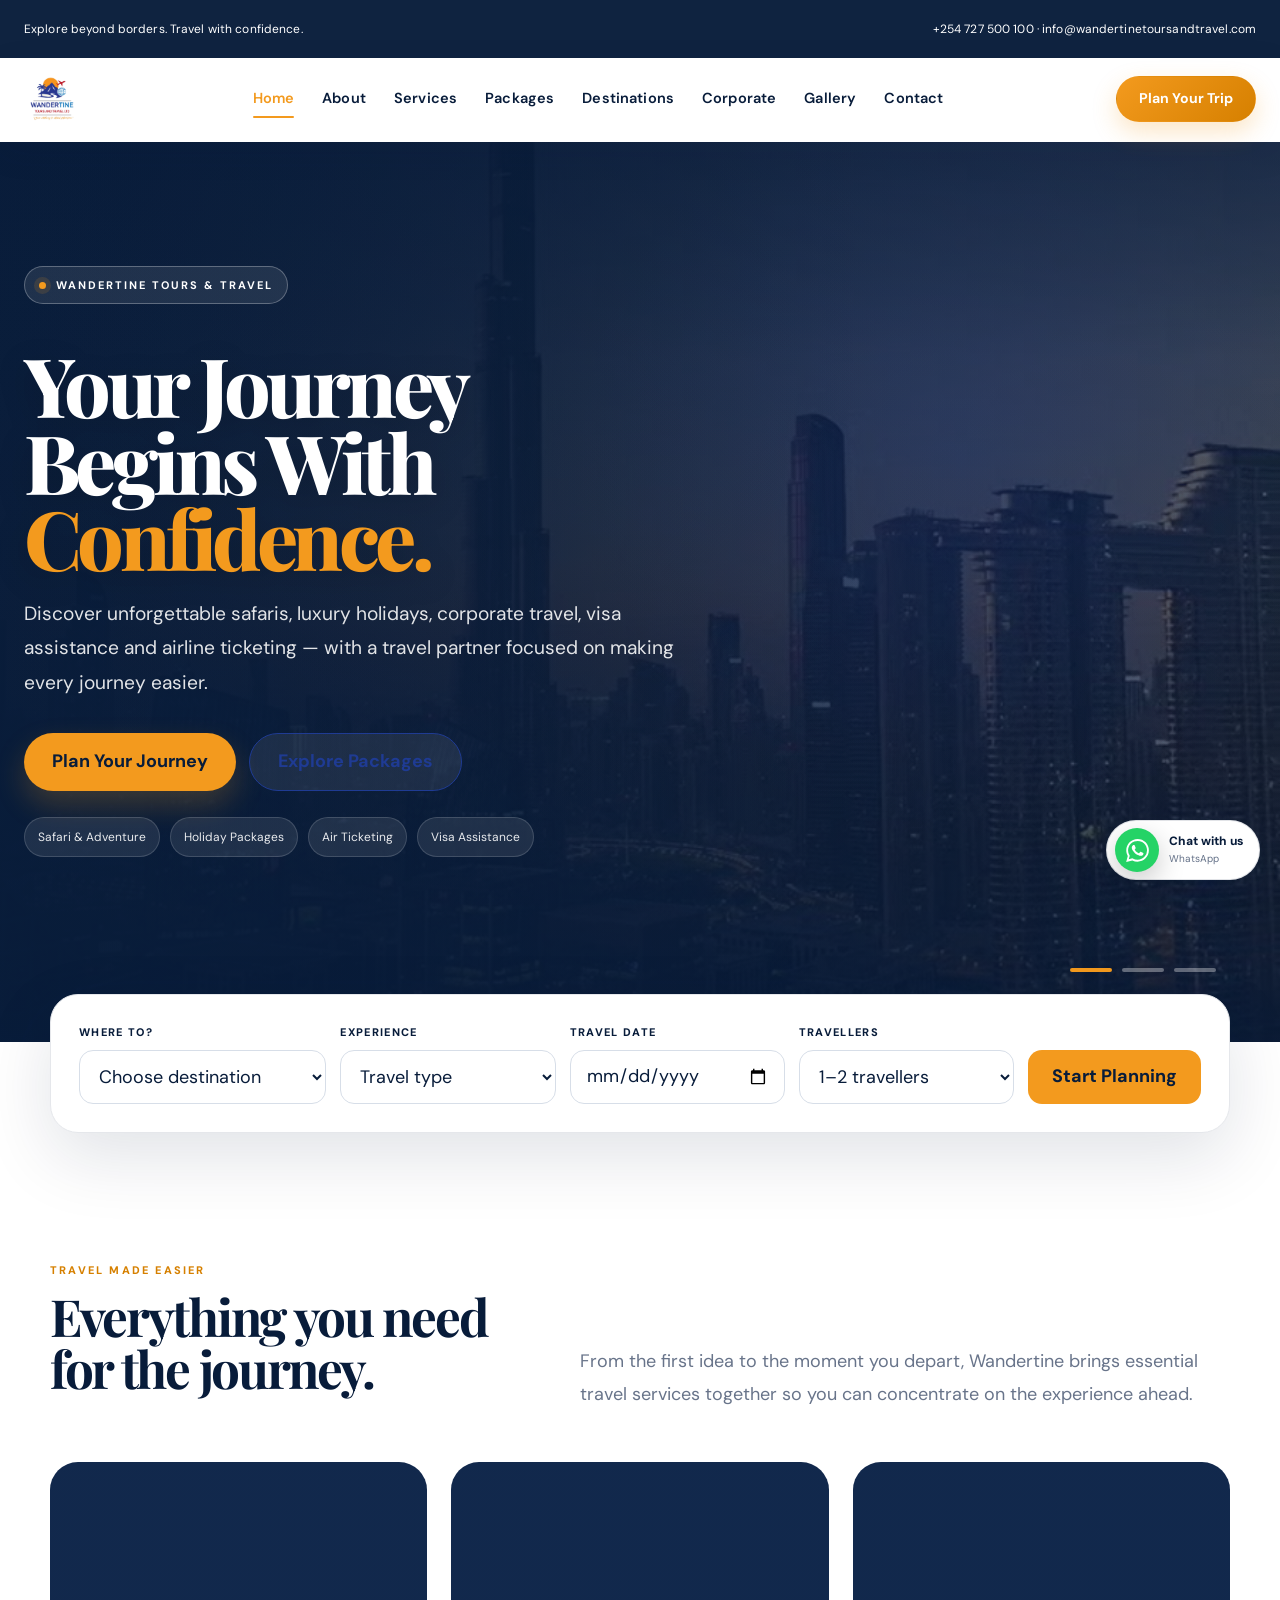
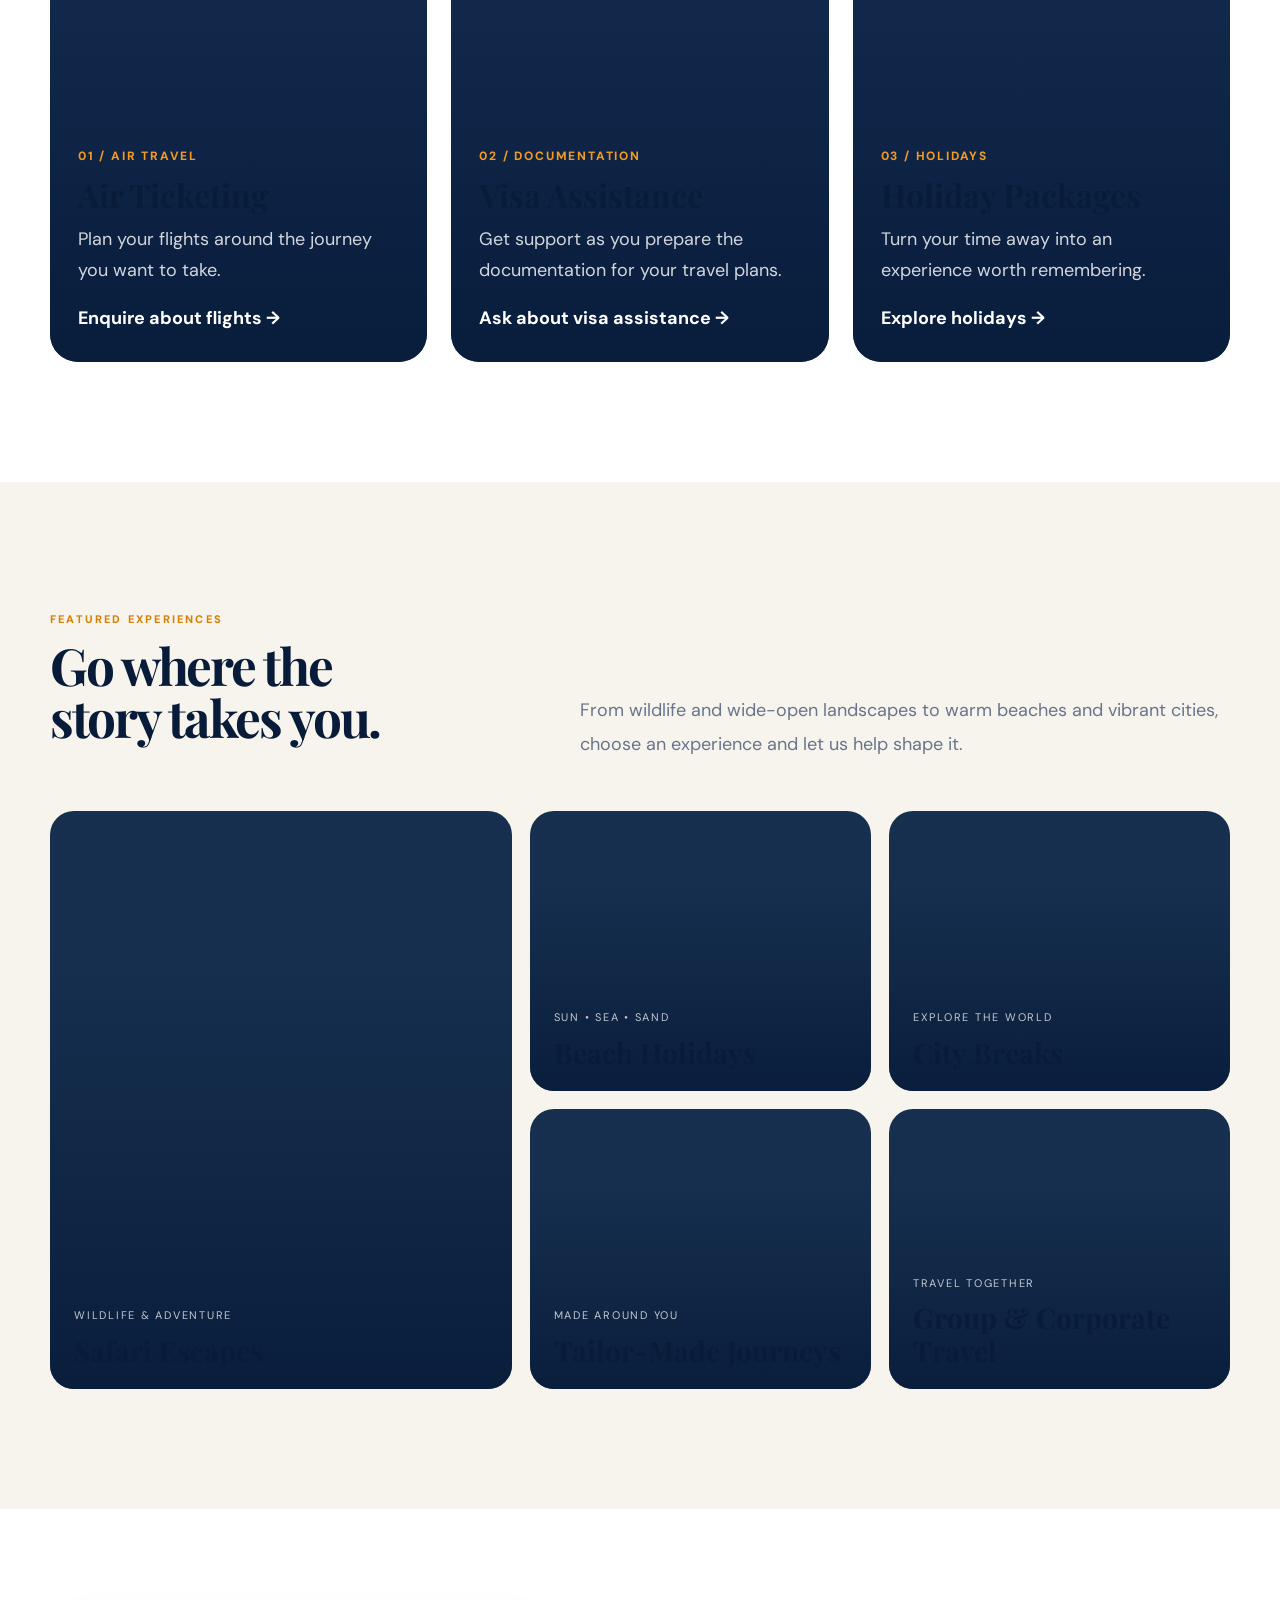
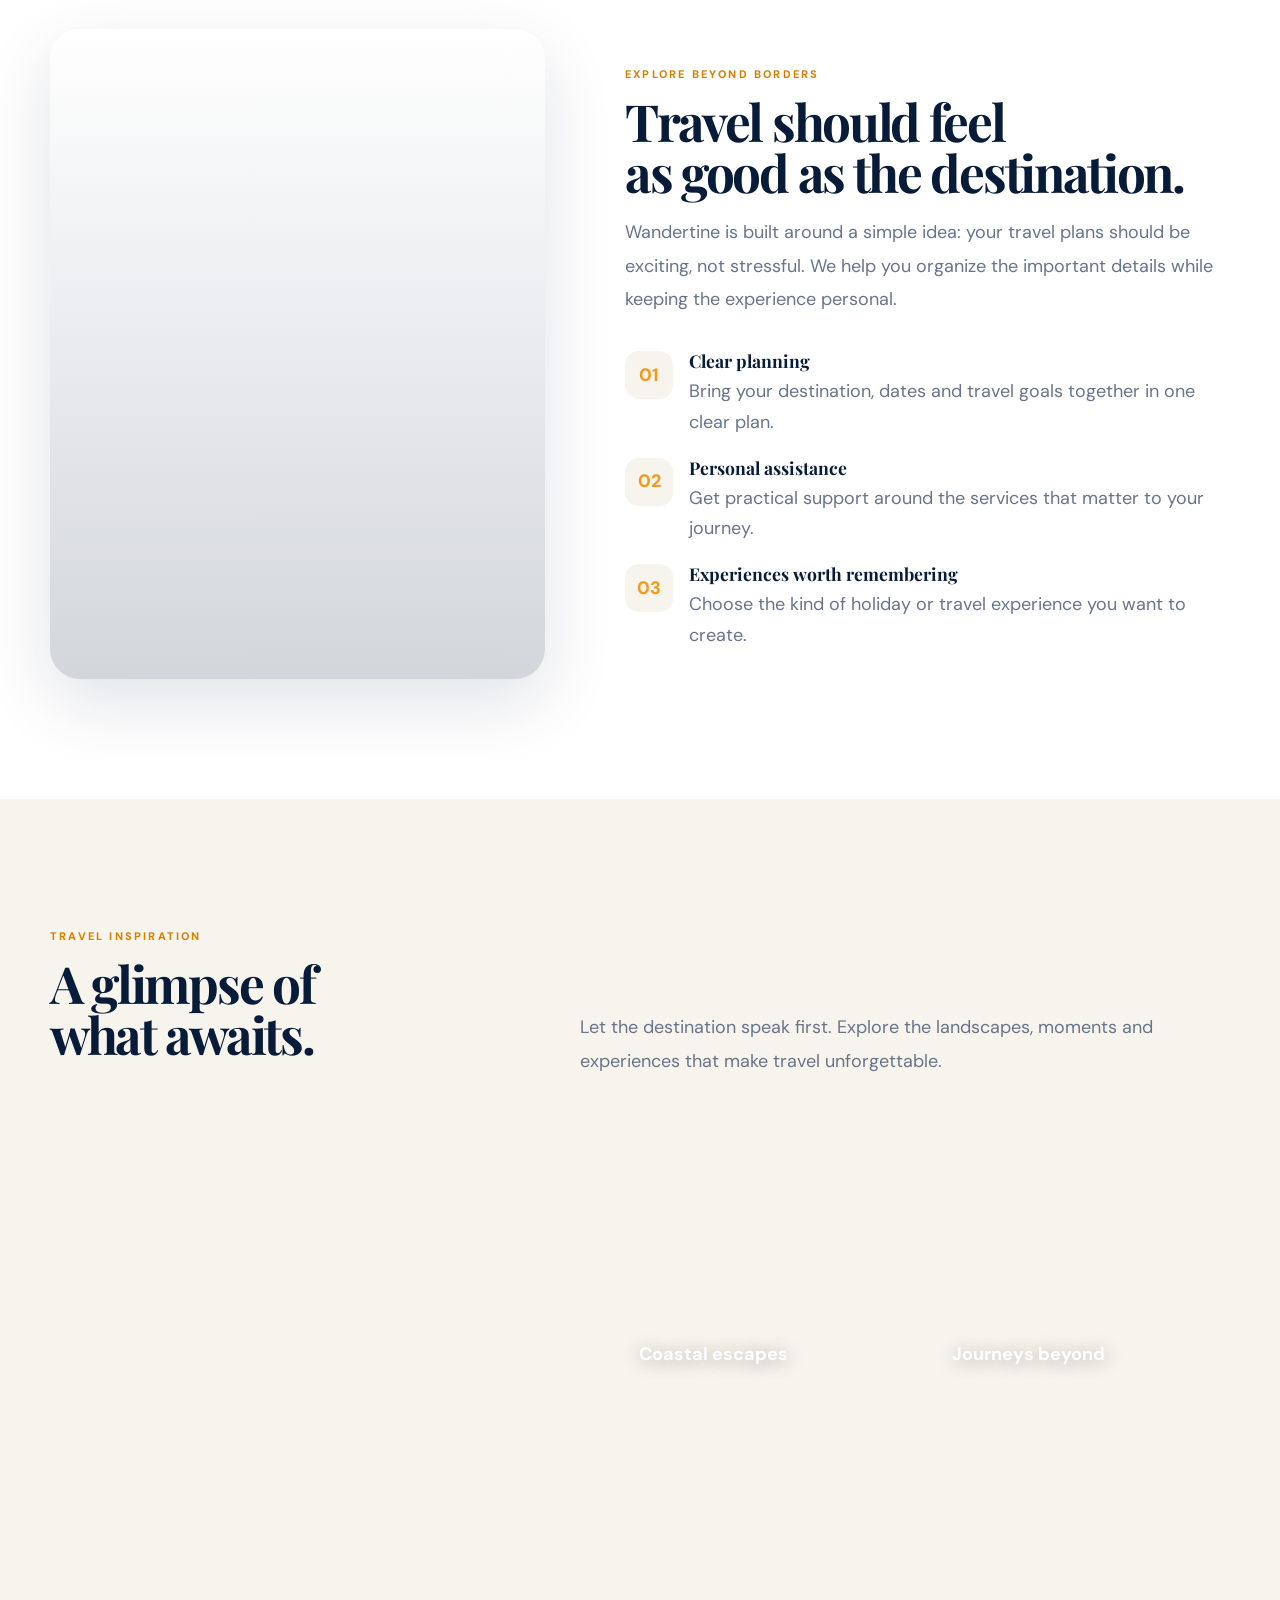
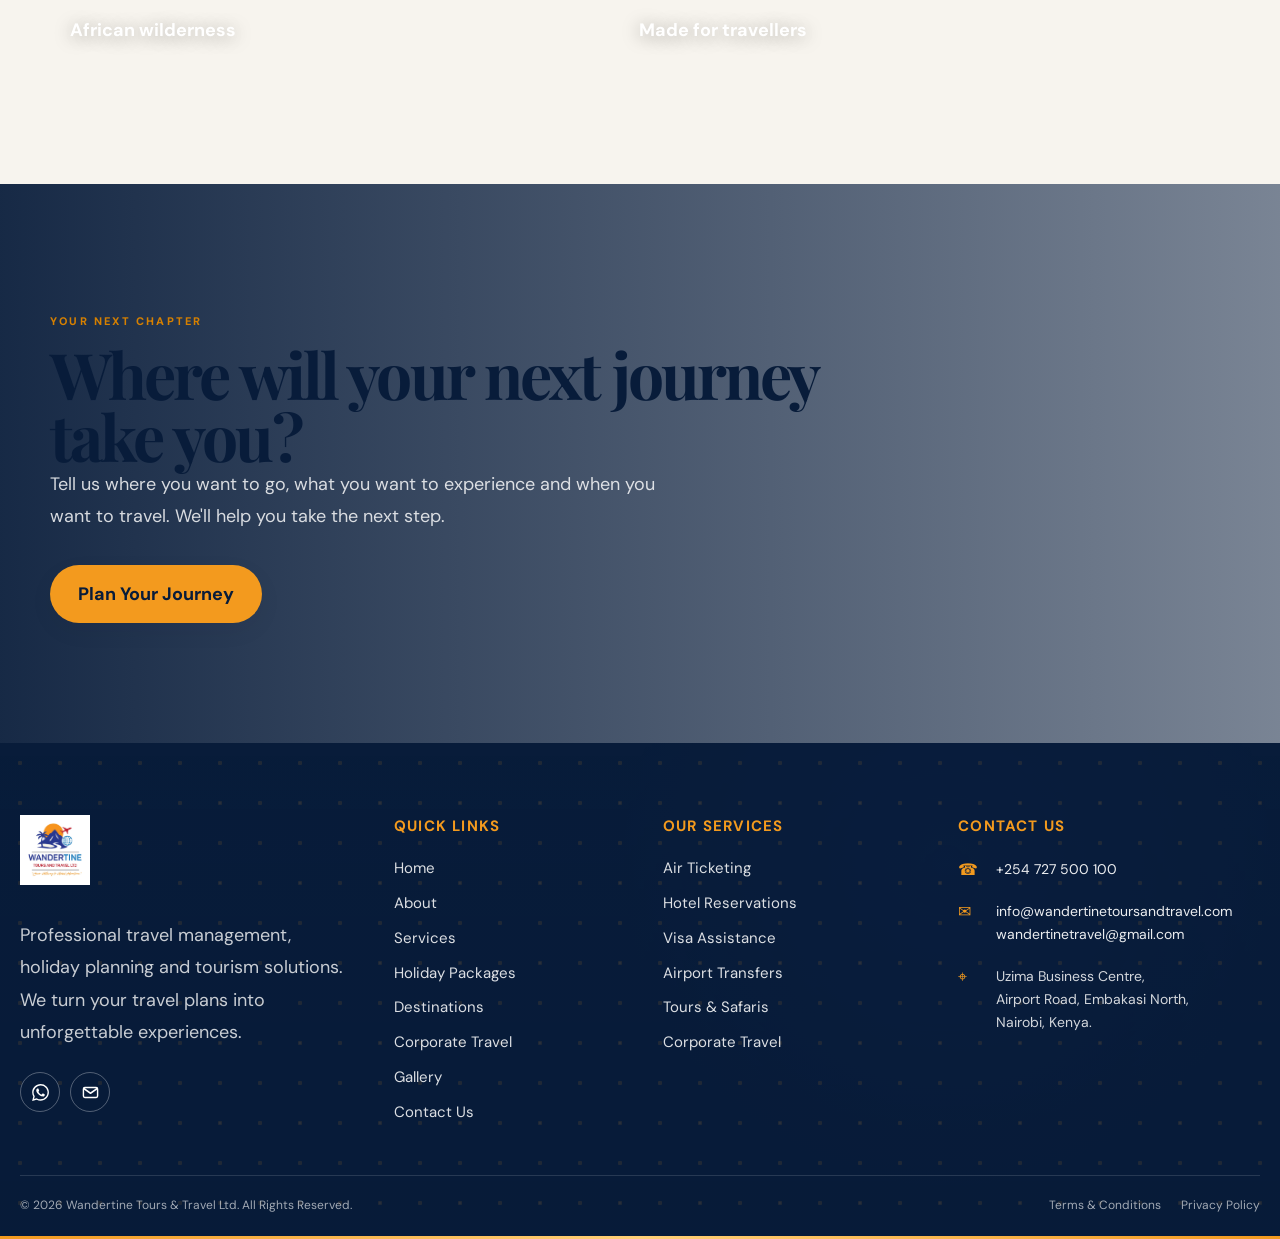
==== commit 06180045: "index.html" ====
--- a/index.html
+++ b/index.html
@@ -38,7 +38,7 @@
 <meta name="twitter:title" content="Wandertine Tours & Travel | Kenya Safaris, Holidays & Travel Services">
 <meta name="twitter:description" content="Plan unforgettable Kenya safaris, beach holidays, international trips, flights, visa assistance and corporate travel with Wandertine Tours & Travel.">
 <link rel="icon" href="assets/images/logo-2.jpeg" type="image/jpeg">
-<script type="application/ld+json">{"@context": "https://schema.org", "@type": "TravelAgency", "name": "Wandertine Tours & Travel Ltd.", "url": "https://wandertinetoursandtravel.com/", "email": "info@wandertinetoursandtravel.com", "telephone": "+254727500100", "address": {"@type": "PostalAddress", "streetAddress": "Uzima Business Centre, Airport Road, Embakasi North", "addressLocality": "Nairobi", "addressCountry": "KE"}, "areaServed": ["Kenya", "East Africa", "International"], "sameAs": ["https://wa.me/254722758484"]}</script>
+<script type="application/ld+json">{"@context": "https://schema.org", "@type": "TravelAgency", "name": "Wandertine Tours & Travel Ltd.", "url": "https://wandertinetoursandtravel.com/", "email": "info@wandertinetoursandtravel.com", "telephone": "+254727500100", "address": {"@type": "PostalAddress", "streetAddress": "Uzima Business Centre, Airport Road, Embakasi North", "addressLocality": "Nairobi", "addressCountry": "KE"}, "areaServed": ["Kenya", "East Africa", "International"], "sameAs": ["https://wa.me/254727500100"]}</script>
 <link rel="stylesheet" href="assets/css/v4-final-polish.css">
 <link rel="stylesheet" href="assets/css/v5-sitewide-polish.css">
 <link rel="stylesheet" href="assets/css/final-quality-pass.css">
@@ -452,7 +452,7 @@
         </a>
         <p>Professional travel management, holiday planning and tourism solutions. We turn your travel plans into unforgettable experiences.</p>
         <div class="footer-socials" aria-label="Contact options">
-          <a href="https://wa.me/254722758484" target="_blank" rel="noopener" aria-label="WhatsApp"><svg viewBox="0 0 24 24" aria-hidden="true"><path d="M20.5 3.5A11.8 11.8 0 0 0 12.08 0C5.57 0 .27 5.3.27 11.8c0 2.08.54 4.12 1.57 5.91L.2 24l6.44-1.69a11.76 11.76 0 0 0 5.44 1.3h.01c6.5 0 11.79-5.3 11.79-11.81 0-3.15-1.23-6.1-3.38-8.3ZM12.09 21.7h-.01a9.82 9.82 0 0 1-5-1.36l-.36-.21-3.82 1 1.02-3.72-.23-.38a9.84 9.84 0 1 1 8.4 4.67Zm5.4-7.37c-.3-.15-1.76-.87-2.03-.97-.27-.1-.47-.15-.67.15-.2.3-.77.97-.95 1.17-.17.2-.35.22-.65.07-.3-.15-1.25-.46-2.38-1.47-.88-.79-1.47-1.76-1.64-2.06-.17-.3-.02-.46.13-.61.13-.13.3-.35.45-.52.15-.17.2-.3.3-.5.1-.2.05-.37-.03-.52-.07-.15-.67-1.62-.92-2.22-.24-.58-.49-.5-.67-.51h-.57c-.2 0-.52.07-.8.37-.27.3-1.05 1.02-1.05 2.49s1.07 2.89 1.22 3.09c.15.2 2.1 3.21 5.1 4.5.71.31 1.27.49 1.7.63.72.23 1.37.2 1.89.12.58-.09 1.76-.72 2.01-1.42.25-.7.25-1.3.17-1.42-.07-.13-.27-.2-.57-.35Z"/></svg></a>
+          <a href="https://wa.me/254727500100" target="_blank" rel="noopener" aria-label="WhatsApp"><svg viewBox="0 0 24 24" aria-hidden="true"><path d="M20.5 3.5A11.8 11.8 0 0 0 12.08 0C5.57 0 .27 5.3.27 11.8c0 2.08.54 4.12 1.57 5.91L.2 24l6.44-1.69a11.76 11.76 0 0 0 5.44 1.3h.01c6.5 0 11.79-5.3 11.79-11.81 0-3.15-1.23-6.1-3.38-8.3ZM12.09 21.7h-.01a9.82 9.82 0 0 1-5-1.36l-.36-.21-3.82 1 1.02-3.72-.23-.38a9.84 9.84 0 1 1 8.4 4.67Zm5.4-7.37c-.3-.15-1.76-.87-2.03-.97-.27-.1-.47-.15-.67.15-.2.3-.77.97-.95 1.17-.17.2-.35.22-.65.07-.3-.15-1.25-.46-2.38-1.47-.88-.79-1.47-1.76-1.64-2.06-.17-.3-.02-.46.13-.61.13-.13.3-.35.45-.52.15-.17.2-.3.3-.5.1-.2.05-.37-.03-.52-.07-.15-.67-1.62-.92-2.22-.24-.58-.49-.5-.67-.51h-.57c-.2 0-.52.07-.8.37-.27.3-1.05 1.02-1.05 2.49s1.07 2.89 1.22 3.09c.15.2 2.1 3.21 5.1 4.5.71.31 1.27.49 1.7.63.72.23 1.37.2 1.89.12.58-.09 1.76-.72 2.01-1.42.25-.7.25-1.3.17-1.42-.07-.13-.27-.2-.57-.35Z"/></svg></a>
           <a href="mailto:info@wandertinetoursandtravel.com" aria-label="Email"><svg viewBox="0 0 24 24" aria-hidden="true"><path d="M20 4H4a3 3 0 0 0-3 3v10a3 3 0 0 0 3 3h16a3 3 0 0 0 3-3V7a3 3 0 0 0-3-3Zm0 2-8 5.5L4 6h16ZM4 18a1 1 0 0 1-1-1V8.2l8.43 5.8a1 1 0 0 0 1.14 0L21 8.2V17a1 1 0 0 1-1 1H4Z"/></svg></a>
         </div>
       </div>
@@ -493,7 +493,7 @@
             <span class="contact-icon">✉</span>
             <div>
               <a href="mailto:info@wandertinetoursandtravel.com">info@wandertinetoursandtravel.com</a><br>
-              <a href="mailto:wandertinetours@gmail.com">wandertinetours@gmail.com</a>
+              <a href="mailto:wandertinetravel@gmail.com">wandertinetravel@gmail.com</a>
             </div>
           </div>
           <div class="footer-contact-item">
